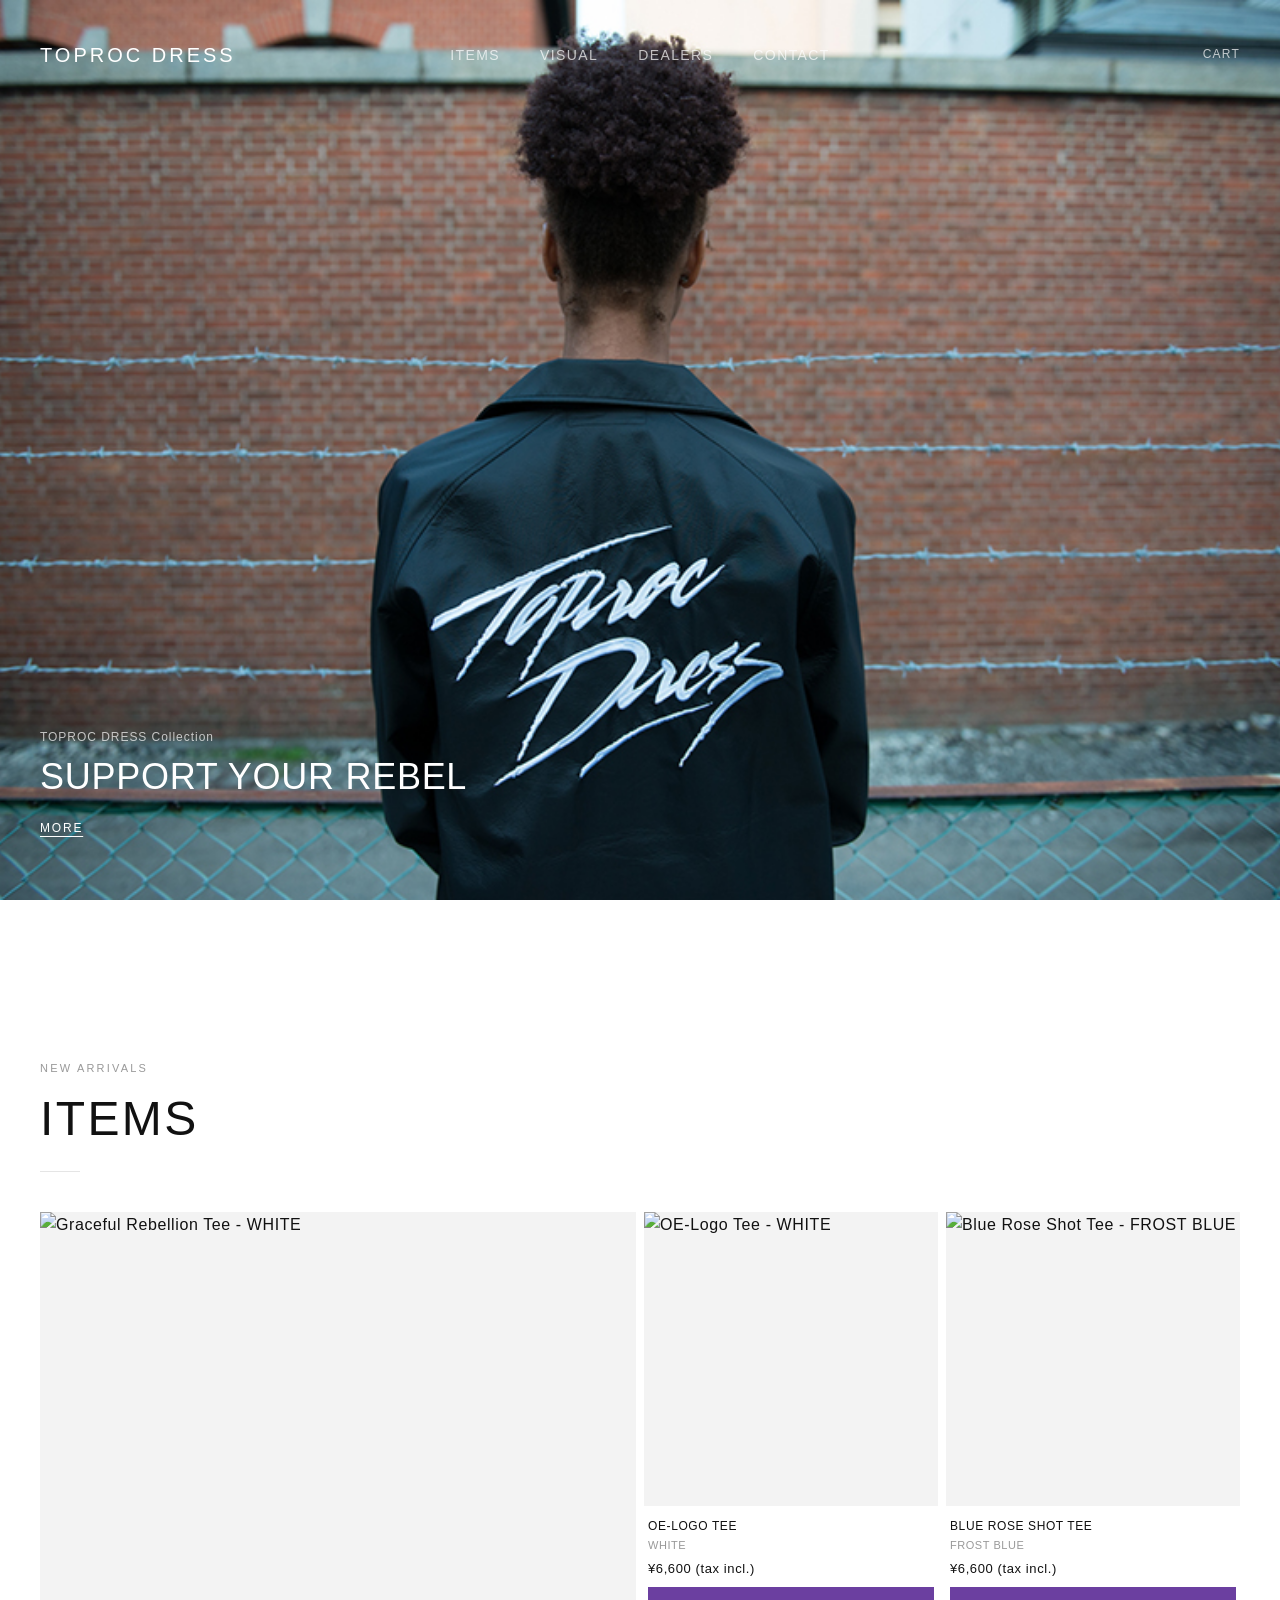
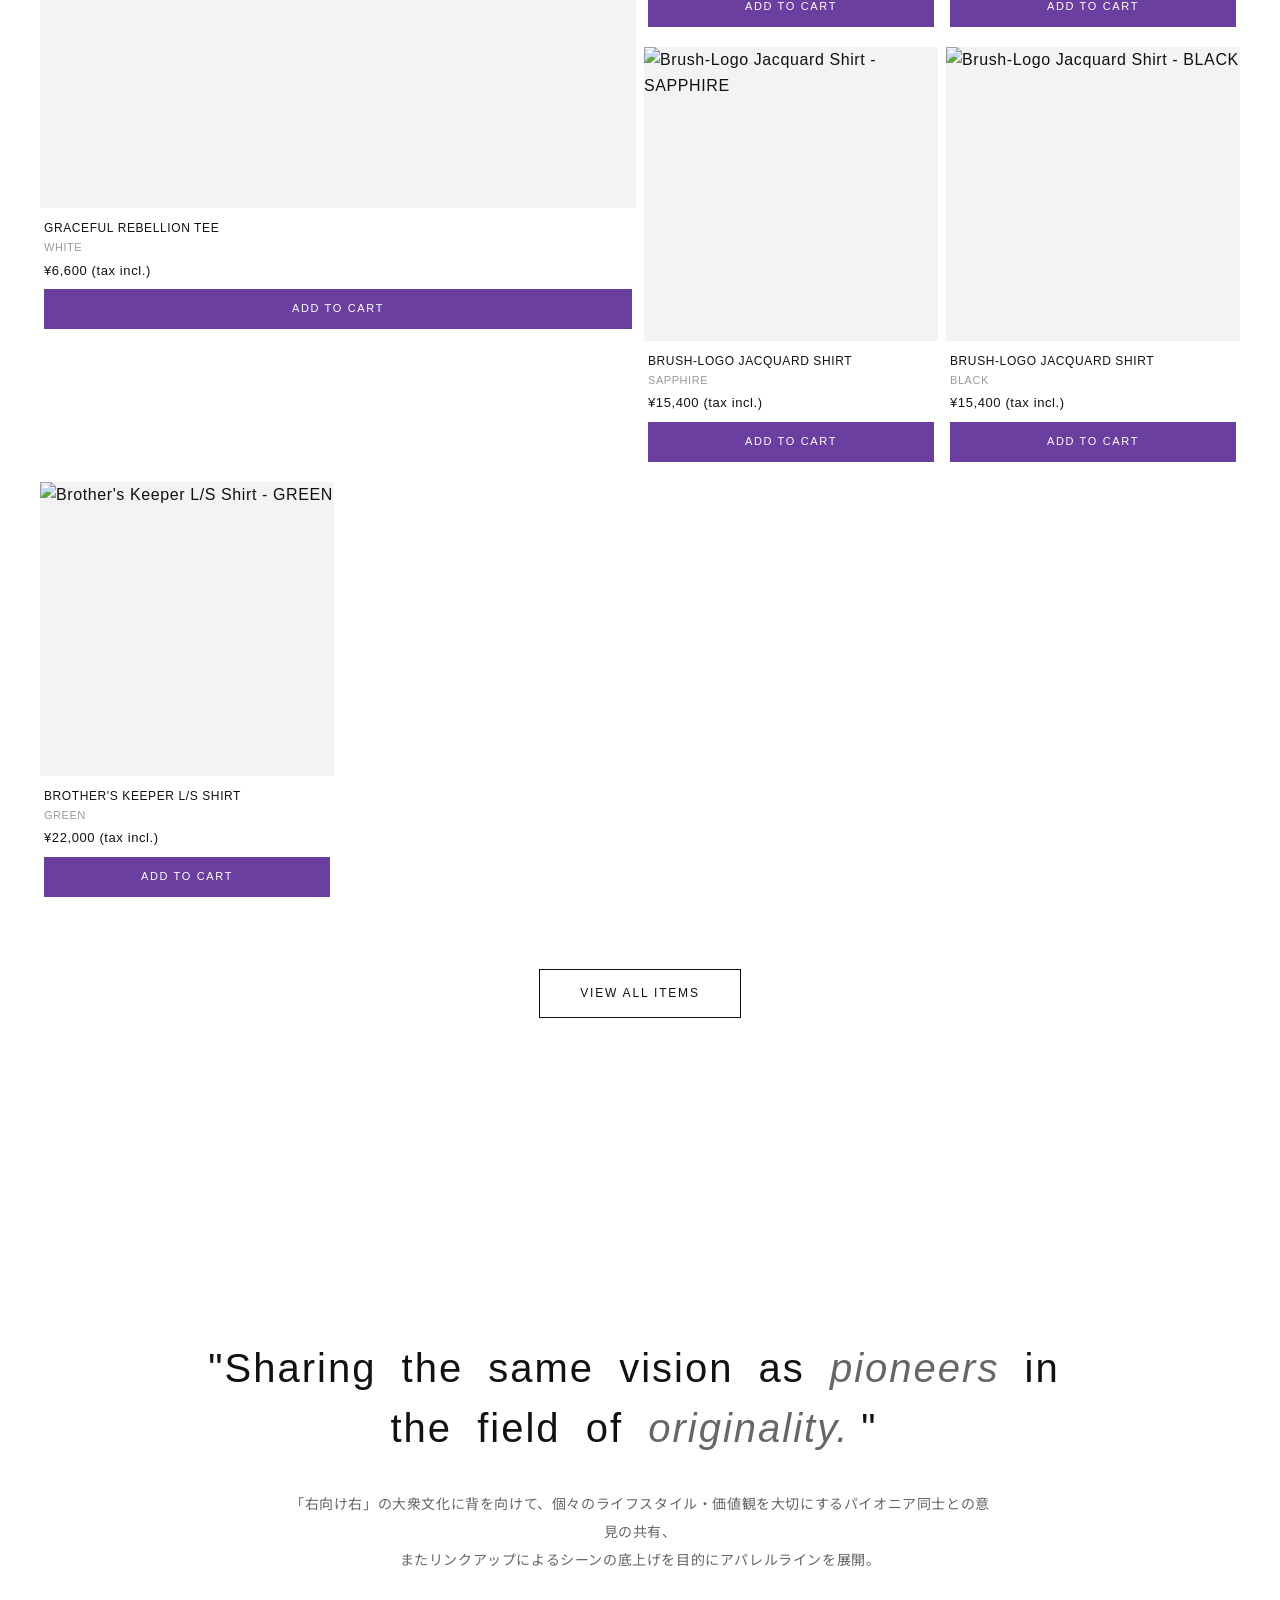
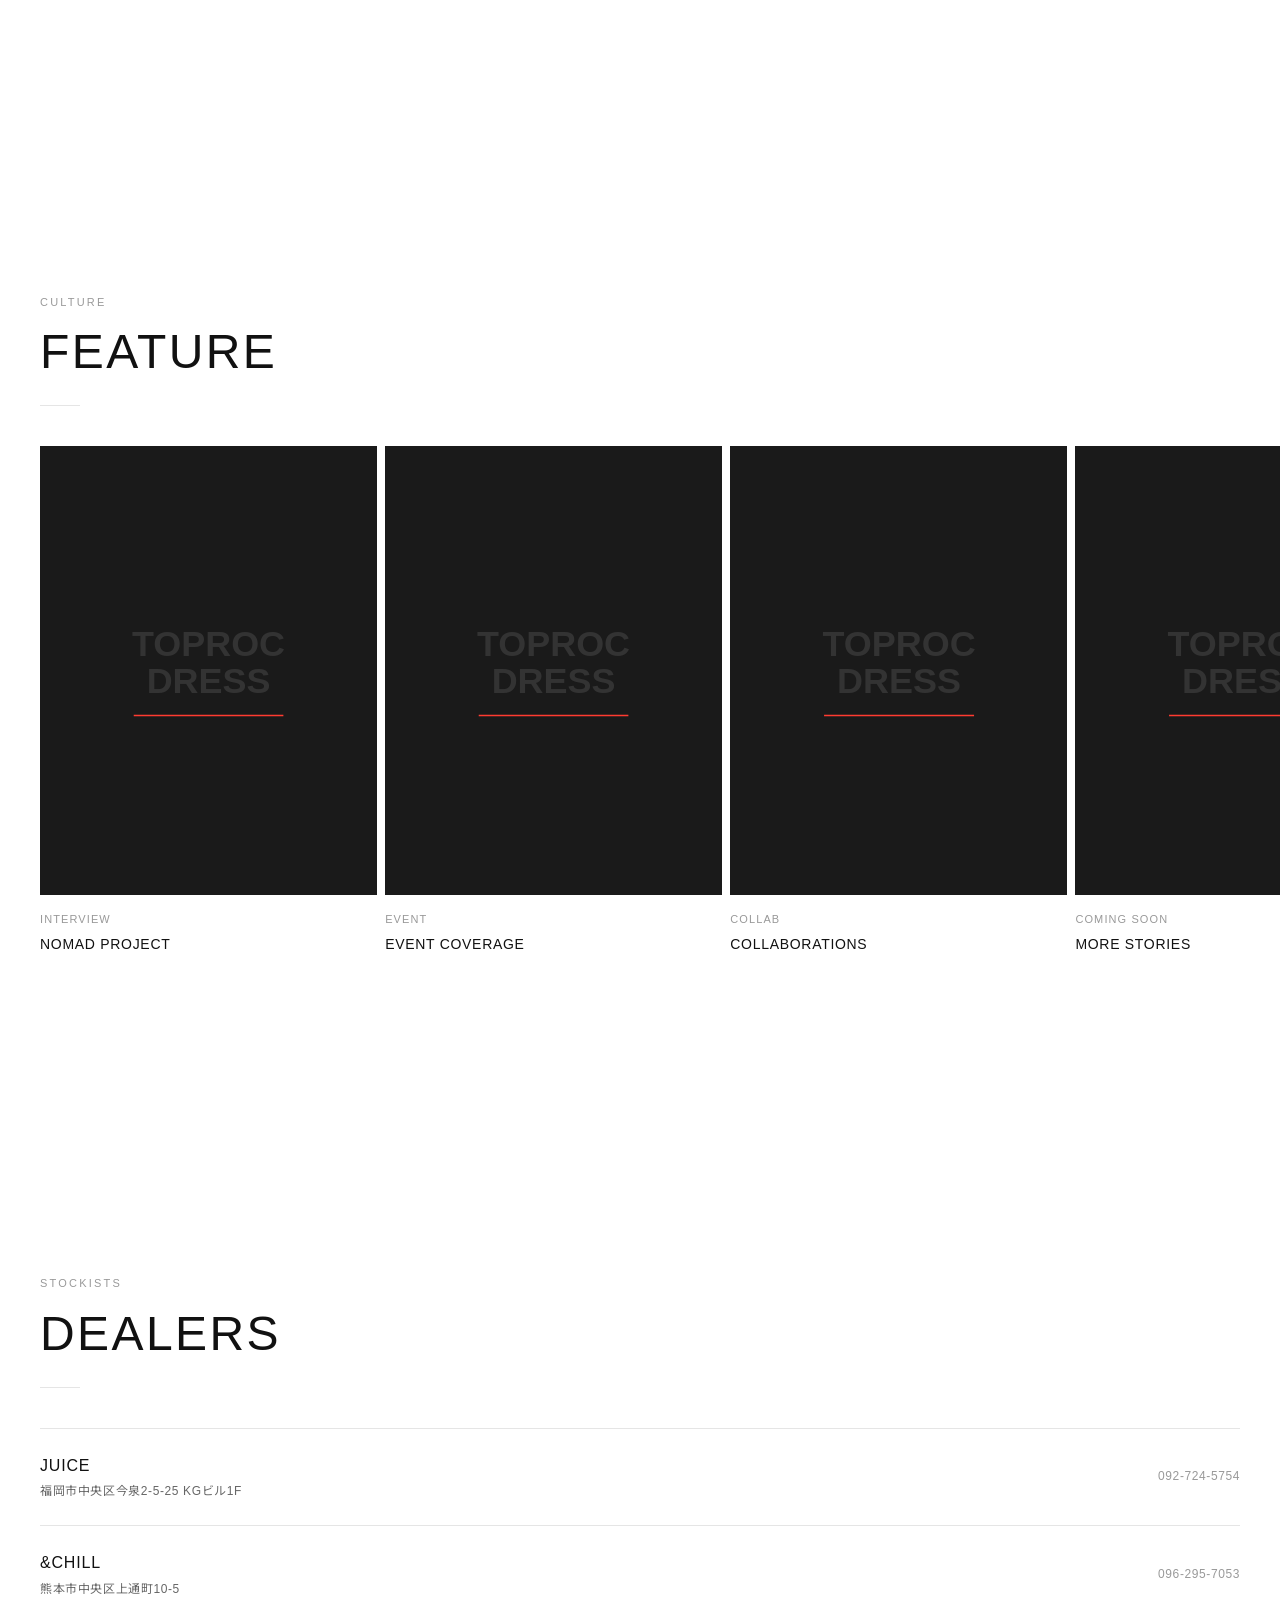
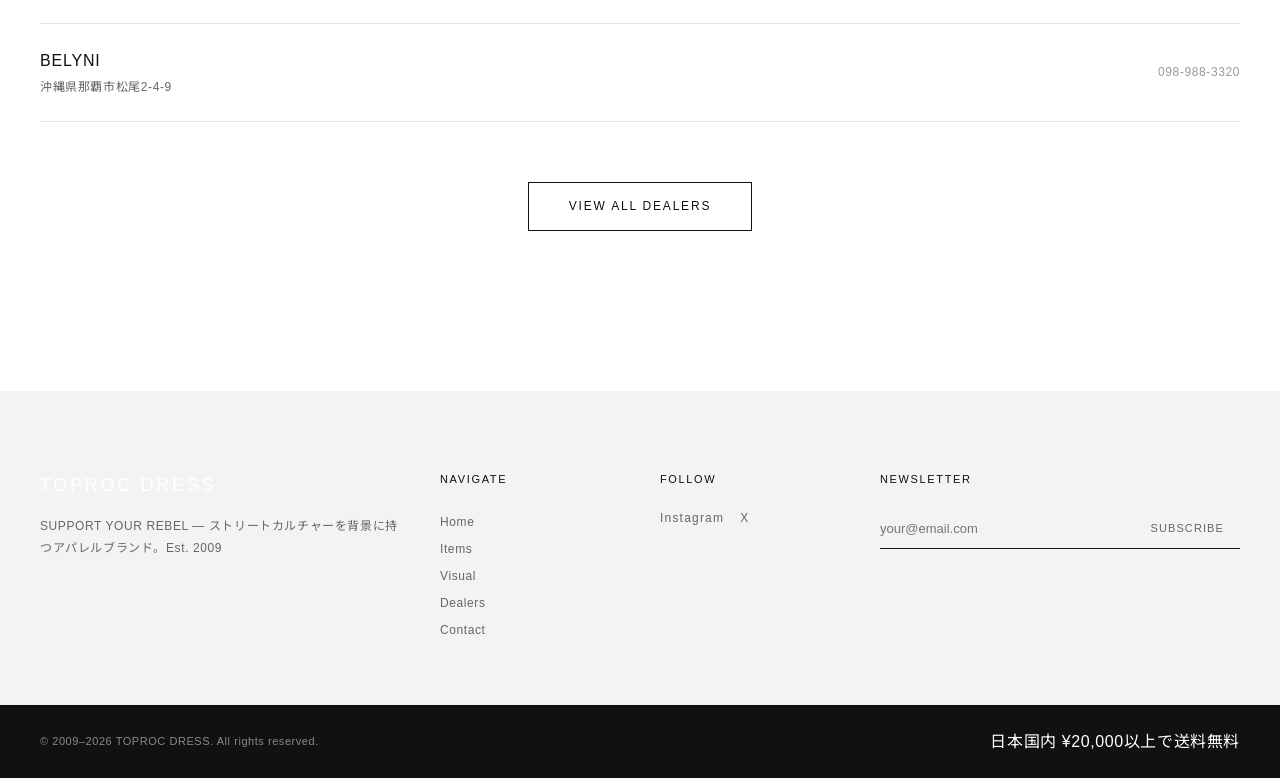
==== index.html @ 45c4c9a1 "デザイン調整: Helvetica系フォント統一＋紫アクセント - フォント: Oswald廃止、全体をHelvetica Neue系に統一 - カラー: アクセント色を黒→紫 (#6B3FA0) に" ====
<!DOCTYPE html>
<html lang="ja">
<head>
  <meta charset="UTF-8">
  <meta name="viewport" content="width=device-width, initial-scale=1.0">
  <title>TOPROC DRESS — SUPPORT YOUR REBEL</title>
  <meta name="description" content="TOPROC DRESS - ストリートアパレルブランド。SUPPORT YOUR REBEL。Est. 2009">

  <!-- OGP -->
  <meta property="og:title" content="TOPROC DRESS — SUPPORT YOUR REBEL">
  <meta property="og:description" content="Sharing the same vision as pioneers in the field of originality.">
  <meta property="og:type" content="website">
  <meta property="og:url" content="https://dadifference.github.io/toproc-dress/">
  <meta property="og:image" content="images/og-image.jpg">
  <meta name="twitter:card" content="summary_large_image">

  <!-- Fonts -->
  <link rel="preconnect" href="https://fonts.googleapis.com">
  <link rel="preconnect" href="https://fonts.gstatic.com" crossorigin>
  <link href="https://fonts.googleapis.com/css2?family=Noto+Sans+JP:wght@400;500&display=swap" rel="stylesheet">

  <!-- Swiper CSS -->
  <link rel="stylesheet" href="https://cdn.jsdelivr.net/npm/swiper@11/swiper-bundle.min.css">

  <!-- Styles -->
  <link rel="stylesheet" href="css/style.css">
  <link rel="stylesheet" href="css/animations.css">
</head>
<body class="home">

  <!-- Intro Overlay -->
  <div class="intro-overlay" id="intro-overlay">
    <div class="intro-logo-text">TOPROC DRESS</div>
  </div>

  <!-- Header -->
  <header class="site-header" id="site-header">
    <div class="header-inner">
      <a href="index.html" class="site-logo">TOPROC <span>DRESS</span></a>
      <nav class="desktop-nav" aria-label="Main navigation">
        <ul>
          <li><a href="products.html">Items</a></li>
          <li><a href="about.html">Visual</a></li>
          <li><a href="dealers.html">Dealers</a></li>
          <li><a href="contact.html">Contact</a></li>
        </ul>
      </nav>
      <div class="header-right">
        <a href="http://toprocdress.shop-pro.jp/" target="_blank" rel="noopener" class="header-icon">Cart</a>
        <button class="hamburger" aria-label="Toggle menu">
          <span></span>
          <span></span>
          <span></span>
        </button>
      </div>
    </div>
  </header>

  <!-- Mobile Nav -->
  <nav class="mobile-nav" id="mobile-nav" aria-label="Mobile navigation">
    <a href="index.html">Home</a>
    <a href="products.html">Items</a>
    <a href="about.html">Visual</a>
    <a href="dealers.html">Dealers</a>
    <a href="contact.html">Contact</a>
  </nav>

  <!-- Hero Section -->
  <section class="hero" id="hero">
    <div class="hero-bg" id="hero-bg">
      <img src="images/hero.jpg" alt="TOPROC DRESS" data-parallax="0.3">
    </div>
    <div class="hero-info">
      <p class="hero-info-label">TOPROC DRESS Collection</p>
      <h2 class="hero-info-title">SUPPORT YOUR REBEL</h2>
      <a href="products.html" class="hero-info-link">MORE</a>
    </div>
  </section>

  <!-- Items Section -->
  <section class="section">
    <div class="container">
      <p class="section-label reveal">New Arrivals</p>
      <h2 class="section-title reveal">Items</h2>
      <div class="section-line reveal"></div>
      <div id="featured-grid" class="product-grid"></div>
      <div class="mt-lg text-center">
        <a href="products.html" class="btn btn-outline reveal">View All Items</a>
      </div>
    </div>
  </section>

  <!-- Brand Statement -->
  <section class="brand-statement">
    <div class="container">
      <div class="brand-statement-text" id="brand-statement">
        "Sharing the same vision as <em>pioneers</em> in the field of <em>originality.</em>"
      </div>
      <p class="brand-statement-sub reveal">
        「右向け右」の大衆文化に背を向けて、個々のライフスタイル・価値観を大切にするパイオニア同士との意見の共有、<br>
        またリンクアップによるシーンの底上げを目的にアパレルラインを展開。
      </p>
    </div>
  </section>

  <!-- Feature Section (NOMAD PROJECT) -->
  <section class="feature-section">
    <div class="container">
      <p class="section-label reveal">Culture</p>
      <h2 class="section-title reveal">Feature</h2>
      <div class="section-line reveal"></div>
    </div>
    <div class="swiper feature-swiper">
      <div class="swiper-wrapper">
        <div class="swiper-slide feature-slide">
          <div class="feature-slide-image">
            <img src="images/placeholder.svg" alt="NOMAD PROJECT">
          </div>
          <div class="feature-slide-info">
            <p class="feature-slide-label">Interview</p>
            <h3 class="feature-slide-title">NOMAD PROJECT</h3>
          </div>
        </div>
        <div class="swiper-slide feature-slide">
          <div class="feature-slide-image">
            <img src="images/placeholder.svg" alt="Event Coverage">
          </div>
          <div class="feature-slide-info">
            <p class="feature-slide-label">Event</p>
            <h3 class="feature-slide-title">Event Coverage</h3>
          </div>
        </div>
        <div class="swiper-slide feature-slide">
          <div class="feature-slide-image">
            <img src="images/placeholder.svg" alt="Collaborations">
          </div>
          <div class="feature-slide-info">
            <p class="feature-slide-label">Collab</p>
            <h3 class="feature-slide-title">Collaborations</h3>
          </div>
        </div>
        <div class="swiper-slide feature-slide">
          <div class="feature-slide-image">
            <img src="images/placeholder.svg" alt="Coming Soon">
          </div>
          <div class="feature-slide-info">
            <p class="feature-slide-label">Coming Soon</p>
            <h3 class="feature-slide-title">More Stories</h3>
          </div>
        </div>
      </div>
    </div>
  </section>

  <!-- Dealers Preview -->
  <section class="section">
    <div class="container">
      <p class="section-label reveal">Stockists</p>
      <h2 class="section-title reveal">Dealers</h2>
      <div class="section-line reveal"></div>
      <div class="dealers-list">
        <div class="dealer-item reveal">
          <div class="dealer-info">
            <div class="dealer-name">JUICE</div>
            <div class="dealer-address">福岡市中央区今泉2-5-25 KGビル1F</div>
          </div>
          <div class="dealer-tel"><a href="tel:092-724-5754">092-724-5754</a></div>
        </div>
        <div class="dealer-item reveal">
          <div class="dealer-info">
            <div class="dealer-name">&amp;Chill</div>
            <div class="dealer-address">熊本市中央区上通町10-5</div>
          </div>
          <div class="dealer-tel"><a href="tel:096-295-7053">096-295-7053</a></div>
        </div>
        <div class="dealer-item reveal">
          <div class="dealer-info">
            <div class="dealer-name">belyni</div>
            <div class="dealer-address">沖縄県那覇市松尾2-4-9</div>
          </div>
          <div class="dealer-tel"><a href="tel:098-988-3320">098-988-3320</a></div>
        </div>
      </div>
      <div class="mt-lg text-center">
        <a href="dealers.html" class="btn btn-outline reveal">View All Dealers</a>
      </div>
    </div>
  </section>

  <!-- Footer -->
  <footer class="site-footer">
    <div class="container">
      <div class="footer-grid">
        <div class="footer-brand">
          <div class="site-logo">TOPROC <span>DRESS</span></div>
          <p>SUPPORT YOUR REBEL — ストリートカルチャーを背景に持つアパレルブランド。Est. 2009</p>
        </div>
        <div class="footer-nav">
          <h4>Navigate</h4>
          <a href="index.html">Home</a>
          <a href="products.html">Items</a>
          <a href="about.html">Visual</a>
          <a href="dealers.html">Dealers</a>
          <a href="contact.html">Contact</a>
        </div>
        <div class="footer-social">
          <h4>Follow</h4>
          <div class="footer-social-links">
            <a href="https://www.instagram.com/toprocdress/" target="_blank" rel="noopener">Instagram</a>
            <a href="https://twitter.com/TOPROCDRESS" target="_blank" rel="noopener">X</a>
          </div>
        </div>
        <div class="footer-newsletter">
          <h4>Newsletter</h4>
          <form class="newsletter-form" onsubmit="event.preventDefault();">
            <input type="email" placeholder="your@email.com" aria-label="Email address">
            <button type="submit">Subscribe</button>
          </form>
        </div>
      </div>
    </div>
    <div class="sub-footer">
      <div class="container">
        <div class="sub-footer-inner">
          <p>&copy; 2009&ndash;2026 TOPROC DRESS. All rights reserved.</p>
          <div class="sub-footer-links">
            <span>日本国内 ¥20,000以上で送料無料</span>
          </div>
        </div>
      </div>
    </div>
  </footer>

  <!-- Scripts -->
  <script src="https://cdn.jsdelivr.net/npm/swiper@11/swiper-bundle.min.js"></script>
  <script src="js/main.js"></script>
  <script src="js/products.js"></script>
</body>
</html>
---- css/style.css ----
/* =============================================
   TOPROC DRESS — WTAPS-Style Redesign
   Minimalist White Aesthetic
   ============================================= */

/* --- CSS Custom Properties --- */
:root {
  --color-bg: #ffffff;
  --color-bg-elevated: #f3f3f3;
  --color-text: #111111;
  --color-text-secondary: #666666;
  --color-text-muted: #999999;
  --color-accent: #6B3FA0;
  --color-border: #e5e5e5;
  --color-border-hover: #cccccc;
  --color-overlay: rgba(0, 0, 0, 0.6);
  --color-footer-bg: #f3f3f3;
  --color-subfooter-bg: #111111;
  --color-subfooter-text: #ffffff;

  --font-display: 'Helvetica Neue', Helvetica, Arial, 'Noto Sans JP', sans-serif;
  --font-body: 'Helvetica Neue', Helvetica, Arial, 'Noto Sans JP', sans-serif;

  --header-height: 110px;
  --header-height-mobile: 70px;
  --container-max: 1400px;
  --container-padding: 40px;
  --container-padding-mobile: 20px;

  --gap: 8px;
  --gap-mobile: 4px;
  --section-padding: 160px;
  --section-padding-mobile: 80px;

  --transition-fast: 0.2s ease;
  --transition-medium: 0.3s ease-in-out;
  --transition-slow: 0.6s cubic-bezier(0.12, 0.9, 0.1, 1);
}

/* --- Reset --- */
*, *::before, *::after {
  margin: 0;
  padding: 0;
  box-sizing: border-box;
}

html {
  font-size: 62.5%;
  scroll-behavior: smooth;
  -webkit-font-smoothing: antialiased;
  -moz-osx-font-smoothing: grayscale;
}

body {
  font-family: var(--font-body);
  font-size: 1.5rem;
  line-height: 1.6;
  color: var(--color-text);
  background: var(--color-bg);
  letter-spacing: 0.06rem;
  overflow-x: hidden;
}

a {
  color: inherit;
  text-decoration: none;
}

img {
  display: block;
  max-width: 100%;
  height: auto;
}

ul, ol {
  list-style: none;
}

button {
  font-family: inherit;
  cursor: pointer;
  border: none;
  background: none;
  color: inherit;
}

input, textarea {
  font-family: inherit;
  font-size: inherit;
  color: inherit;
}

/* --- Container --- */
.container {
  max-width: var(--container-max);
  margin: 0 auto;
  padding-left: var(--container-padding);
  padding-right: var(--container-padding);
}

/* --- Intro Overlay --- */
.intro-overlay {
  position: fixed;
  top: 0;
  left: 0;
  width: 100%;
  height: 100%;
  background: var(--color-bg);
  display: flex;
  align-items: center;
  justify-content: center;
  z-index: 9999;
  transition: opacity 0.8s ease, visibility 0.8s ease;
}

.intro-overlay.hidden {
  opacity: 0;
  visibility: hidden;
  pointer-events: none;
}

.intro-logo-text {
  font-family: var(--font-display);
  font-size: clamp(3.2rem, 6vw, 7.2rem);
  font-weight: 500;
  letter-spacing: 0.15em;
  text-transform: uppercase;
  color: var(--color-text);
}

/* --- Header --- */
.site-header {
  position: fixed;
  top: 0;
  left: 0;
  width: 100%;
  height: var(--header-height);
  background: var(--color-bg);
  border-bottom: 1px solid var(--color-border);
  z-index: 1000;
  transition: transform var(--transition-medium), background 0.3s ease, border-color 0.3s ease;
}

/* Home page: transparent header over hero */
.home .site-header {
  background: transparent;
  border-bottom: 1px solid transparent;
}

.home .site-logo,
.home .site-logo span {
  color: #fff;
}

.home .desktop-nav a {
  color: rgba(255, 255, 255, 0.7);
}

.home .desktop-nav a:hover,
.home .desktop-nav a.active {
  color: #fff;
}

.home .header-icon {
  color: rgba(255, 255, 255, 0.7);
}

.home .header-icon:hover {
  color: #fff;
}

.home .hamburger span {
  background: #fff;
}

/* Scrolled state: revert to solid header */
.home .site-header.header-scrolled {
  background: rgba(255, 255, 255, 0.98);
  border-bottom: 1px solid var(--color-border);
}

.home .site-header.header-scrolled .site-logo,
.home .site-header.header-scrolled .site-logo span {
  color: var(--color-text);
}

.home .site-header.header-scrolled .desktop-nav a {
  color: var(--color-text-secondary);
}

.home .site-header.header-scrolled .desktop-nav a:hover,
.home .site-header.header-scrolled .desktop-nav a.active {
  color: var(--color-text);
}

.home .site-header.header-scrolled .header-icon {
  color: var(--color-text-secondary);
}

.home .site-header.header-scrolled .header-icon:hover {
  color: var(--color-text);
}

.home .site-header.header-scrolled .hamburger span {
  background: var(--color-text);
}

.site-header.header-hidden {
  transform: translateY(-100%);
}

.header-inner {
  display: flex;
  align-items: center;
  justify-content: space-between;
  height: 100%;
  max-width: var(--container-max);
  margin: 0 auto;
  padding: 0 var(--container-padding);
  position: relative;
}

.site-logo {
  font-family: var(--font-display);
  font-size: 2.0rem;
  font-weight: 500;
  letter-spacing: 0.15em;
  text-transform: uppercase;
  white-space: nowrap;
  z-index: 1;
}

.site-logo span {
  font-weight: 500;
}

/* Desktop Nav */
.desktop-nav {
  position: absolute;
  left: 50%;
  transform: translateX(-50%);
}

.desktop-nav ul {
  display: flex;
  gap: 40px;
}

.desktop-nav a {
  font-family: var(--font-display);
  font-size: 1.4rem;
  font-weight: 500;
  letter-spacing: 0.1em;
  text-transform: uppercase;
  color: var(--color-text-secondary);
  transition: color var(--transition-fast);
}

.desktop-nav a:hover,
.desktop-nav a.active {
  color: var(--color-text);
}

/* Header Right Icons */
.header-right {
  display: flex;
  align-items: center;
  gap: 24px;
  z-index: 1;
}

.header-icon {
  font-family: var(--font-display);
  font-size: 1.2rem;
  font-weight: 500;
  letter-spacing: 0.1em;
  text-transform: uppercase;
  color: var(--color-text-secondary);
  transition: color var(--transition-fast);
}

.header-icon:hover {
  color: var(--color-text);
}

/* Hamburger */
.hamburger {
  display: none;
  flex-direction: column;
  justify-content: center;
  gap: 6px;
  width: 28px;
  height: 28px;
  z-index: 1001;
}

.hamburger span {
  display: block;
  width: 100%;
  height: 1px;
  background: var(--color-text);
  transition: transform var(--transition-medium), opacity var(--transition-medium);
}

.hamburger.active span:nth-child(1) {
  transform: rotate(45deg) translate(5px, 5px);
}

.hamburger.active span:nth-child(2) {
  opacity: 0;
}

.hamburger.active span:nth-child(3) {
  transform: rotate(-45deg) translate(5px, -5px);
}

/* Mobile Nav */
.mobile-nav {
  position: fixed;
  top: 0;
  left: 0;
  width: 100%;
  height: 100%;
  background: var(--color-bg);
  z-index: 999;
  display: flex;
  flex-direction: column;
  align-items: center;
  justify-content: center;
  gap: 32px;
  opacity: 0;
  visibility: hidden;
  transition: opacity var(--transition-medium), visibility var(--transition-medium);
}

.mobile-nav.active {
  opacity: 1;
  visibility: visible;
}

.mobile-nav a {
  font-family: var(--font-display);
  font-size: 3.2rem;
  font-weight: 500;
  letter-spacing: 0.1em;
  text-transform: uppercase;
  color: var(--color-text);
  transition: opacity var(--transition-fast);
}

.mobile-nav a:hover {
  opacity: 0.5;
}

/* --- Hero Section --- */
.hero {
  position: relative;
  height: 100dvh;
  min-height: 600px;
  margin-top: 0;
  overflow: hidden;
}

.hero-bg {
  position: absolute;
  top: 0;
  left: 0;
  width: 100%;
  height: 100%;
  background: #1a1a1a;
  overflow: hidden;
}

.hero-bg img {
  width: 100%;
  height: 100%;
  object-fit: cover;
  object-position: center center;
}

.hero-info {
  position: absolute;
  bottom: 60px;
  left: var(--container-padding);
  z-index: 2;
  color: #fff;
  opacity: 0;
}

.hero-info-label {
  font-family: var(--font-body);
  font-size: 1.2rem;
  letter-spacing: 0.08em;
  color: rgba(255, 255, 255, 0.7);
  margin-bottom: 8px;
}

.hero-info-title {
  font-family: var(--font-body);
  font-size: clamp(2.4rem, 3vw, 3.6rem);
  font-weight: 400;
  letter-spacing: 0.02em;
  line-height: 1.2;
  margin-bottom: 16px;
}

.hero-info-link {
  font-family: var(--font-display);
  font-size: 1.2rem;
  font-weight: 500;
  letter-spacing: 0.15em;
  text-transform: uppercase;
  color: #fff;
  text-decoration: underline;
  text-underline-offset: 4px;
}

/* --- Buttons --- */
.btn {
  display: inline-block;
  font-family: var(--font-display);
  font-size: 1.2rem;
  font-weight: 500;
  letter-spacing: 0.15em;
  text-transform: uppercase;
  padding: 14px 40px;
  transition: background var(--transition-fast), color var(--transition-fast);
}

.btn-primary {
  background: var(--color-accent);
  color: var(--color-bg);
  border: 1px solid var(--color-accent);
}

.btn-primary:hover {
  background: transparent;
  color: var(--color-text);
}

.btn-outline {
  background: transparent;
  color: var(--color-text);
  border: 1px solid var(--color-text);
}

.btn-outline:hover {
  background: var(--color-text);
  color: var(--color-bg);
}

/* --- Sections --- */
.section {
  padding: var(--section-padding) 0;
}

.section-label {
  font-family: var(--font-display);
  font-size: 1.1rem;
  font-weight: 500;
  letter-spacing: 0.2em;
  text-transform: uppercase;
  color: var(--color-text-muted);
  margin-bottom: 12px;
}

.section-title {
  font-family: var(--font-display);
  font-size: clamp(2.8rem, 4vw, 4.8rem);
  font-weight: 500;
  letter-spacing: 0.05em;
  text-transform: uppercase;
  line-height: 1.2;
  margin-bottom: 24px;
}

.section-line {
  width: 40px;
  height: 1px;
  background: var(--color-border);
  margin-bottom: 40px;
}

.section-desc {
  font-size: 1.4rem;
  color: var(--color-text-secondary);
  max-width: 600px;
  line-height: 1.8;
}

/* --- Product Grid --- */
.product-grid {
  display: grid;
  grid-template-columns: repeat(2, 1fr);
  gap: var(--gap-mobile);
}

.product-card {
  position: relative;
  overflow: hidden;
}

.product-card-image-link {
  display: block;
  position: relative;
  overflow: hidden;
  aspect-ratio: 1 / 1;
  background: var(--color-bg-elevated);
}

.product-card-image-link img {
  width: 100%;
  height: 100%;
  object-fit: cover;
  transition: transform 0.6s ease;
}

.product-card:hover .product-card-image-link img {
  transform: scale(1.1);
}

.product-card-soldout {
  position: absolute;
  top: 0;
  left: 0;
  width: 100%;
  height: 100%;
  background: rgba(255, 255, 255, 0.75);
  display: flex;
  align-items: center;
  justify-content: center;
  z-index: 2;
}

.product-card-soldout span {
  font-family: var(--font-display);
  font-size: 1.2rem;
  font-weight: 500;
  letter-spacing: 0.2em;
  text-transform: uppercase;
  color: var(--color-text);
}

.product-card-info {
  padding: 12px 4px;
}

.product-card-name {
  font-family: var(--font-display);
  font-size: 1.2rem;
  font-weight: 500;
  letter-spacing: 0.05em;
  text-transform: uppercase;
  line-height: 1.4;
}

.product-card-color {
  font-size: 1.1rem;
  color: var(--color-text-muted);
  letter-spacing: 0.05em;
  margin-top: 2px;
}

.product-card-price {
  font-family: var(--font-display);
  font-size: 1.3rem;
  font-weight: 500;
  margin-top: 4px;
}

.product-card-price.no-price {
  color: var(--color-text-muted);
  font-size: 1.1rem;
}

/* Cart Button */
.btn-cart {
  display: block;
  width: 100%;
  margin-top: 8px;
  padding: 10px 0;
  font-family: var(--font-display);
  font-size: 1.1rem;
  font-weight: 500;
  letter-spacing: 0.15em;
  text-transform: uppercase;
  text-align: center;
  text-decoration: none;
  color: var(--color-bg);
  background: var(--color-accent);
  border: 1px solid var(--color-accent);
  cursor: pointer;
  transition: background var(--transition-fast), color var(--transition-fast);
}

.btn-cart:hover {
  background: transparent;
  color: var(--color-text);
}

.btn-cart-disabled {
  background: transparent;
  color: var(--color-text-muted);
  border-color: var(--color-border);
  cursor: not-allowed;
  pointer-events: none;
}

/* --- Filter Bar --- */
.filter-bar {
  display: flex;
  flex-wrap: wrap;
  gap: 8px;
  margin-bottom: 16px;
}

.filter-btn {
  font-family: var(--font-display);
  font-size: 1.1rem;
  font-weight: 500;
  letter-spacing: 0.1em;
  text-transform: uppercase;
  padding: 8px 20px;
  border: 1px solid var(--color-border);
  background: transparent;
  color: var(--color-text-secondary);
  transition: all var(--transition-fast);
}

.filter-btn:hover {
  border-color: var(--color-text);
  color: var(--color-text);
}

.filter-btn.active {
  background: var(--color-text);
  color: var(--color-bg);
  border-color: var(--color-text);
}

.availability-filter {
  display: flex;
  gap: 8px;
  margin-bottom: 24px;
}

.availability-btn {
  font-family: var(--font-display);
  font-size: 1.1rem;
  font-weight: 500;
  letter-spacing: 0.1em;
  text-transform: uppercase;
  padding: 8px 20px;
  border: 1px solid var(--color-border);
  background: transparent;
  color: var(--color-text-secondary);
  transition: all var(--transition-fast);
}

.availability-btn:hover {
  border-color: var(--color-text);
  color: var(--color-text);
}

.availability-btn.active {
  background: var(--color-text);
  color: var(--color-bg);
  border-color: var(--color-text);
}

.product-count {
  font-family: var(--font-display);
  font-size: 1.1rem;
  letter-spacing: 0.1em;
  text-transform: uppercase;
  color: var(--color-text-muted);
  margin-bottom: 24px;
}

.empty-state {
  grid-column: 1 / -1;
  text-align: center;
  padding: 80px 0;
  font-family: var(--font-display);
  font-size: 1.4rem;
  color: var(--color-text-muted);
  letter-spacing: 0.1em;
  text-transform: uppercase;
}

/* --- Feature Carousel (Swiper) --- */
.feature-section {
  padding: var(--section-padding) 0;
  overflow: hidden;
}

.feature-swiper {
  overflow: visible;
  padding: 0 var(--container-padding);
}

.feature-slide {
  cursor: pointer;
}

.feature-slide-image {
  position: relative;
  overflow: hidden;
  aspect-ratio: 450 / 600;
  background: var(--color-bg-elevated);
}

.feature-slide-image img {
  width: 100%;
  height: 100%;
  object-fit: cover;
  transition: transform 0.6s ease;
}

.feature-slide:hover .feature-slide-image img {
  transform: scale(1.05);
}

.feature-slide-info {
  padding: 16px 0 0;
}

.feature-slide-label {
  font-size: 1.1rem;
  color: var(--color-text-muted);
  letter-spacing: 0.1em;
  text-transform: uppercase;
  margin-bottom: 4px;
}

.feature-slide-title {
  font-family: var(--font-display);
  font-size: 1.4rem;
  font-weight: 500;
  letter-spacing: 0.05em;
  text-transform: uppercase;
}

/* --- Brand Statement --- */
.brand-statement {
  padding: var(--section-padding) 0;
  text-align: center;
}

.brand-statement-text {
  font-family: var(--font-display);
  font-size: clamp(2.0rem, 3.5vw, 4.0rem);
  font-weight: 500;
  letter-spacing: 0.05em;
  line-height: 1.5;
  color: var(--color-text);
  max-width: 900px;
  margin: 0 auto;
}

.brand-statement-text em {
  font-style: italic;
  color: var(--color-text-secondary);
}

.brand-statement-sub {
  font-size: 1.4rem;
  color: var(--color-text-secondary);
  margin-top: 32px;
  line-height: 2;
  max-width: 700px;
  margin-left: auto;
  margin-right: auto;
}

/* --- Dealers Section --- */
.dealers-list {
  display: grid;
  gap: 0;
}

.dealer-item {
  display: flex;
  justify-content: space-between;
  align-items: center;
  padding: 24px 0;
  border-bottom: 1px solid var(--color-border);
}

.dealer-item:first-child {
  border-top: 1px solid var(--color-border);
}

.dealer-info {}

.dealer-name {
  font-family: var(--font-display);
  font-size: 1.6rem;
  font-weight: 500;
  letter-spacing: 0.05em;
  text-transform: uppercase;
}

.dealer-address {
  font-size: 1.2rem;
  color: var(--color-text-secondary);
  margin-top: 4px;
}

.dealer-tel {
  font-size: 1.2rem;
  color: var(--color-text-muted);
  white-space: nowrap;
}

.dealer-tel a {
  transition: color var(--transition-fast);
}

.dealer-tel a:hover {
  color: var(--color-text);
}

/* --- About / Visual Page --- */
.visual-hero {
  position: relative;
  height: 70vh;
  min-height: 400px;
  overflow: hidden;
  margin-top: var(--header-height);
}

.visual-hero-bg {
  width: 100%;
  height: 100%;
  background: var(--color-bg-elevated);
  display: flex;
  align-items: center;
  justify-content: center;
}

.visual-hero-bg img {
  width: 100%;
  height: 100%;
  object-fit: cover;
}

.visual-hero-title {
  position: absolute;
  bottom: 40px;
  left: var(--container-padding);
  font-family: var(--font-display);
  font-size: clamp(3.2rem, 6vw, 6.4rem);
  font-weight: 500;
  letter-spacing: 0.08em;
  text-transform: uppercase;
  color: var(--color-text);
}

.visual-content {
  max-width: 800px;
  margin: 0 auto;
  padding: var(--section-padding) var(--container-padding);
}

.visual-content h2 {
  font-family: var(--font-display);
  font-size: clamp(2.4rem, 3vw, 3.6rem);
  font-weight: 500;
  letter-spacing: 0.05em;
  text-transform: uppercase;
  margin-bottom: 32px;
}

.visual-content p {
  font-size: 1.4rem;
  line-height: 2;
  color: var(--color-text-secondary);
  margin-bottom: 24px;
}

.visual-content blockquote {
  font-family: var(--font-display);
  font-size: 1.8rem;
  font-weight: 500;
  letter-spacing: 0.05em;
  line-height: 1.6;
  color: var(--color-text);
  padding: 40px 0;
  border-top: 1px solid var(--color-border);
  border-bottom: 1px solid var(--color-border);
  margin: 48px 0;
}

.visual-gallery {
  display: grid;
  grid-template-columns: repeat(3, 1fr);
  gap: var(--gap);
  padding: 0 var(--container-padding);
  max-width: var(--container-max);
  margin: 0 auto var(--section-padding);
}

.visual-gallery-item {
  overflow: hidden;
  aspect-ratio: 1 / 1;
  background: var(--color-bg-elevated);
}

.visual-gallery-item img {
  width: 100%;
  height: 100%;
  object-fit: cover;
  transition: transform 0.6s ease;
}

.visual-gallery-item:hover img {
  transform: scale(1.05);
}

/* --- Contact Page --- */
.contact-section {
  margin-top: var(--header-height);
  padding: var(--section-padding) 0;
}

.contact-grid {
  display: grid;
  grid-template-columns: 1fr 1fr;
  gap: 80px;
  max-width: 1000px;
  margin: 0 auto;
}

.contact-info h3 {
  font-family: var(--font-display);
  font-size: 1.4rem;
  font-weight: 500;
  letter-spacing: 0.1em;
  text-transform: uppercase;
  margin-bottom: 16px;
}

.contact-info p {
  font-size: 1.3rem;
  color: var(--color-text-secondary);
  line-height: 1.8;
  margin-bottom: 24px;
}

.contact-info a {
  border-bottom: 1px solid var(--color-border);
  transition: border-color var(--transition-fast);
}

.contact-info a:hover {
  border-color: var(--color-text);
}

.contact-form .form-group {
  margin-bottom: 32px;
}

.contact-form label {
  display: block;
  font-family: var(--font-display);
  font-size: 1.1rem;
  font-weight: 500;
  letter-spacing: 0.1em;
  text-transform: uppercase;
  color: var(--color-text-muted);
  margin-bottom: 8px;
}

.contact-form input,
.contact-form textarea {
  width: 100%;
  padding: 12px 0;
  border: none;
  border-bottom: 1px solid var(--color-border);
  background: transparent;
  font-size: 1.4rem;
  outline: none;
  transition: border-color var(--transition-fast);
}

.contact-form input:focus,
.contact-form textarea:focus {
  border-color: var(--color-text);
}

.contact-form textarea {
  resize: vertical;
  min-height: 120px;
}

.contact-form .btn-submit {
  display: inline-block;
  font-family: var(--font-display);
  font-size: 1.2rem;
  font-weight: 500;
  letter-spacing: 0.15em;
  text-transform: uppercase;
  padding: 14px 48px;
  background: var(--color-accent);
  color: var(--color-bg);
  border: 1px solid var(--color-accent);
  cursor: pointer;
  transition: background var(--transition-fast), color var(--transition-fast);
}

.contact-form .btn-submit:hover {
  background: transparent;
  color: var(--color-text);
}

/* --- Page Header (for sub-pages) --- */
.page-header {
  margin-top: var(--header-height);
  padding: 80px 0 40px;
}

/* --- Footer --- */
.site-footer {
  background: var(--color-footer-bg);
  padding: 80px 0 0;
}

.footer-grid {
  display: grid;
  grid-template-columns: 2fr 1fr 1fr 2fr;
  gap: 40px;
  padding-bottom: 60px;
}

.footer-brand .site-logo {
  font-size: 1.8rem;
  margin-bottom: 16px;
  display: block;
}

.footer-brand p {
  font-size: 1.2rem;
  color: var(--color-text-secondary);
  line-height: 1.8;
}

.footer-nav h4,
.footer-social h4,
.footer-newsletter h4 {
  font-family: var(--font-display);
  font-size: 1.1rem;
  font-weight: 500;
  letter-spacing: 0.15em;
  text-transform: uppercase;
  margin-bottom: 20px;
  color: var(--color-text);
}

.footer-nav a {
  display: block;
  font-size: 1.2rem;
  color: var(--color-text-secondary);
  padding: 4px 0;
  transition: color var(--transition-fast);
}

.footer-nav a:hover {
  color: var(--color-text);
}

.footer-social-links {
  display: flex;
  gap: 16px;
}

.footer-social-links a {
  font-family: var(--font-display);
  font-size: 1.2rem;
  font-weight: 500;
  letter-spacing: 0.1em;
  color: var(--color-text-secondary);
  transition: color var(--transition-fast);
}

.footer-social-links a:hover {
  color: var(--color-text);
}

.newsletter-form {
  display: flex;
  border-bottom: 1px solid var(--color-text);
}

.newsletter-form input {
  flex: 1;
  border: none;
  background: transparent;
  padding: 12px 0;
  font-size: 1.3rem;
  outline: none;
}

.newsletter-form button {
  font-family: var(--font-display);
  font-size: 1.1rem;
  font-weight: 500;
  letter-spacing: 0.1em;
  text-transform: uppercase;
  padding: 12px 16px;
  color: var(--color-text-secondary);
  transition: color var(--transition-fast);
}

.newsletter-form button:hover {
  color: var(--color-text);
}

/* Sub-footer */
.sub-footer {
  background: var(--color-subfooter-bg);
  color: var(--color-subfooter-text);
  padding: 24px 0;
}

.sub-footer-inner {
  display: flex;
  justify-content: space-between;
  align-items: center;
}

.sub-footer p {
  font-size: 1.1rem;
  letter-spacing: 0.05em;
  color: rgba(255, 255, 255, 0.5);
}

.sub-footer-links {
  display: flex;
  gap: 24px;
}

.sub-footer-links a {
  font-size: 1.1rem;
  color: rgba(255, 255, 255, 0.5);
  transition: color var(--transition-fast);
}

.sub-footer-links a:hover {
  color: var(--color-subfooter-text);
}

/* --- Scroll Reveal --- */
.reveal {
  opacity: 0;
  transform: translateY(20px);
  transition: opacity 0.8s ease, transform 0.8s ease;
}

.reveal.visible {
  opacity: 1;
  transform: translateY(0);
}

/* --- Utility --- */
.mt-lg { margin-top: 60px; }
.text-center { text-align: center; }

/* =============================================
   RESPONSIVE
   ============================================= */

/* Tablet: 750px+ */
@media (min-width: 750px) {
  .product-grid {
    grid-template-columns: repeat(3, 1fr);
    gap: var(--gap);
  }

  .visual-gallery {
    gap: var(--gap);
  }
}

/* Desktop: 1024px+ */
@media (min-width: 1024px) {
  body {
    font-size: 1.6rem;
  }

  .hamburger {
    display: none;
  }

  .desktop-nav {
    display: block;
  }

  .product-grid {
    grid-template-columns: repeat(4, 1fr);
  }

  .product-grid.featured .product-card:first-child {
    grid-column: span 2;
    grid-row: span 2;
  }

  .footer-grid {
    grid-template-columns: 2fr 1fr 1fr 2fr;
  }
}

/* Mobile adjustments */
@media (max-width: 1023px) {
  .desktop-nav {
    display: none;
  }

  .hamburger {
    display: flex;
  }

  .header-right .header-icon {
    display: none;
  }

  .site-header {
    height: var(--header-height-mobile);
  }

  .hero {
    margin-top: 0;
  }

  .visual-hero {
    margin-top: var(--header-height-mobile);
  }

  .page-header {
    margin-top: var(--header-height-mobile);
    padding: 40px 0 24px;
  }

  .contact-section {
    margin-top: var(--header-height-mobile);
  }

  .container {
    padding-left: var(--container-padding-mobile);
    padding-right: var(--container-padding-mobile);
  }

  .section {
    padding: var(--section-padding-mobile) 0;
  }

  .brand-statement {
    padding: var(--section-padding-mobile) 0;
  }

  .feature-section {
    padding: var(--section-padding-mobile) 0;
  }

  .feature-swiper {
    padding: 0 var(--container-padding-mobile);
  }

  .site-footer {
    padding: 60px 0 0;
  }

  .footer-grid {
    grid-template-columns: 1fr;
    gap: 32px;
  }

  .contact-grid {
    grid-template-columns: 1fr;
    gap: 48px;
  }

  .sub-footer-inner {
    flex-direction: column;
    gap: 12px;
    text-align: center;
  }

  .dealer-item {
    flex-direction: column;
    align-items: flex-start;
    gap: 8px;
  }

  .visual-gallery {
    grid-template-columns: 1fr;
    gap: var(--gap-mobile);
  }

  .visual-hero-title {
    left: var(--container-padding-mobile);
    bottom: 24px;
  }
}

/* Large desktop: 1281px+ */
@media (min-width: 1281px) {
  .product-grid {
    grid-template-columns: repeat(5, 1fr);
  }
}
---- css/animations.css ----
/* =============================================
   TOPROC DRESS — Animations (WTAPS-Style)
   ============================================= */

/* --- Intro Logo Reveal --- */
@keyframes introReveal {
  0% {
    opacity: 0;
    transform: translateY(30px);
  }
  50% {
    opacity: 1;
    transform: translateY(0);
  }
  100% {
    opacity: 1;
    transform: translateY(0);
  }
}

/* --- Hero Text Rise --- */
@keyframes heroRise {
  from {
    opacity: 0;
    transform: translateY(40px);
  }
  to {
    opacity: 1;
    transform: translateY(0);
  }
}

.hero.animated .hero-info {
  animation: heroRise 0.8s cubic-bezier(0.12, 0.9, 0.1, 1) 0.5s forwards;
}

/* --- Hero Image Fade-in --- */
@keyframes heroFadeIn {
  from { opacity: 0; }
  to { opacity: 1; }
}

.hero-bg {
  opacity: 0;
}

.hero-bg.clip-animate {
  animation: heroFadeIn 1.2s ease forwards;
}

/* --- Scroll Reveal Stagger --- */
.reveal.delay-1 { transition-delay: 0.1s; }
.reveal.delay-2 { transition-delay: 0.2s; }
.reveal.delay-3 { transition-delay: 0.3s; }
.reveal.delay-4 { transition-delay: 0.4s; }

/* --- Brand Statement Word Animation --- */
.brand-statement-text .word {
  display: inline-block;
  opacity: 0;
  transform: translateY(15px);
  transition: opacity 0.6s ease, transform 0.6s ease;
  margin-right: 0.3em;
}

.brand-statement-text.animated .word {
  opacity: 1;
  transform: translateY(0);
}

/* --- Feature Slide Hover --- */
.feature-slide {
  transition: transform 0.3s ease;
}

/* --- Parallax Helpers --- */
[data-parallax] {
  will-change: transform;
}

/* --- Smooth page transition --- */
.page-transition {
  opacity: 0;
  animation: pageIn 0.5s ease forwards;
}

@keyframes pageIn {
  from { opacity: 0; }
  to { opacity: 1; }
}
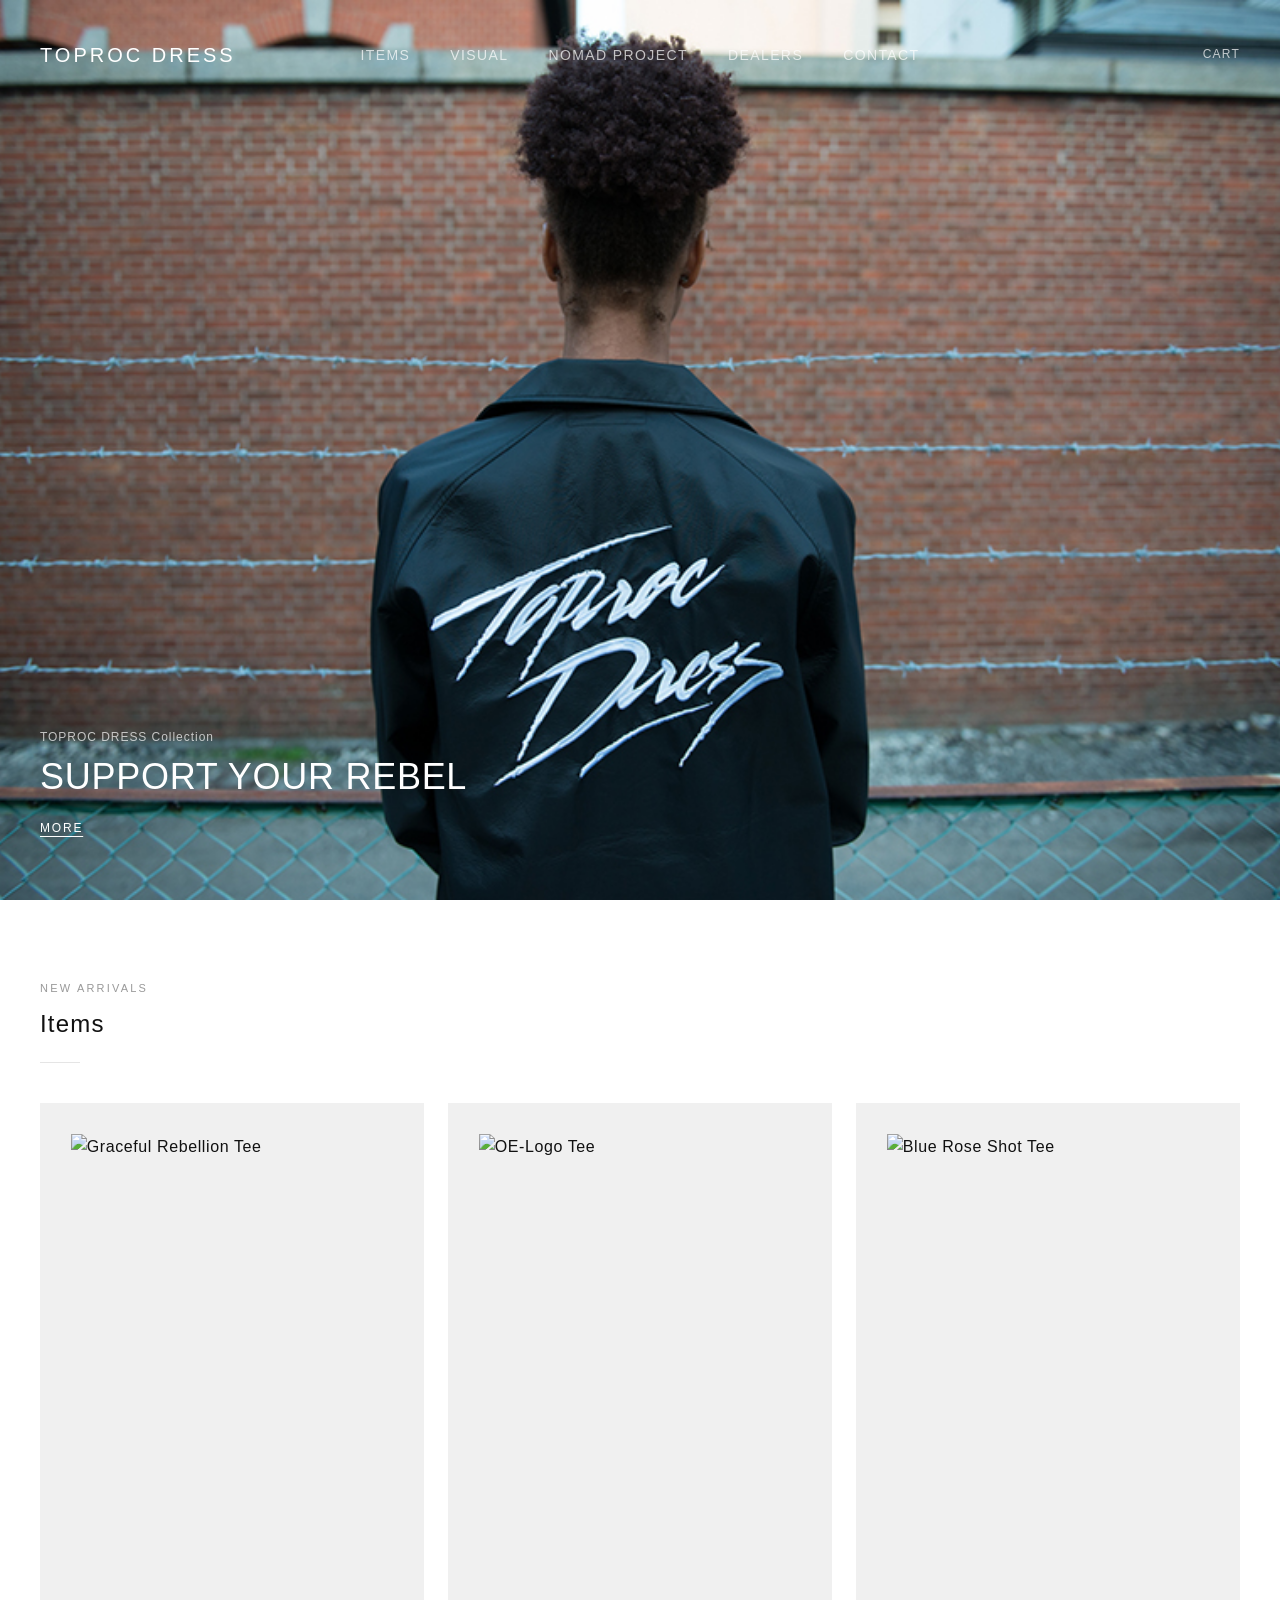
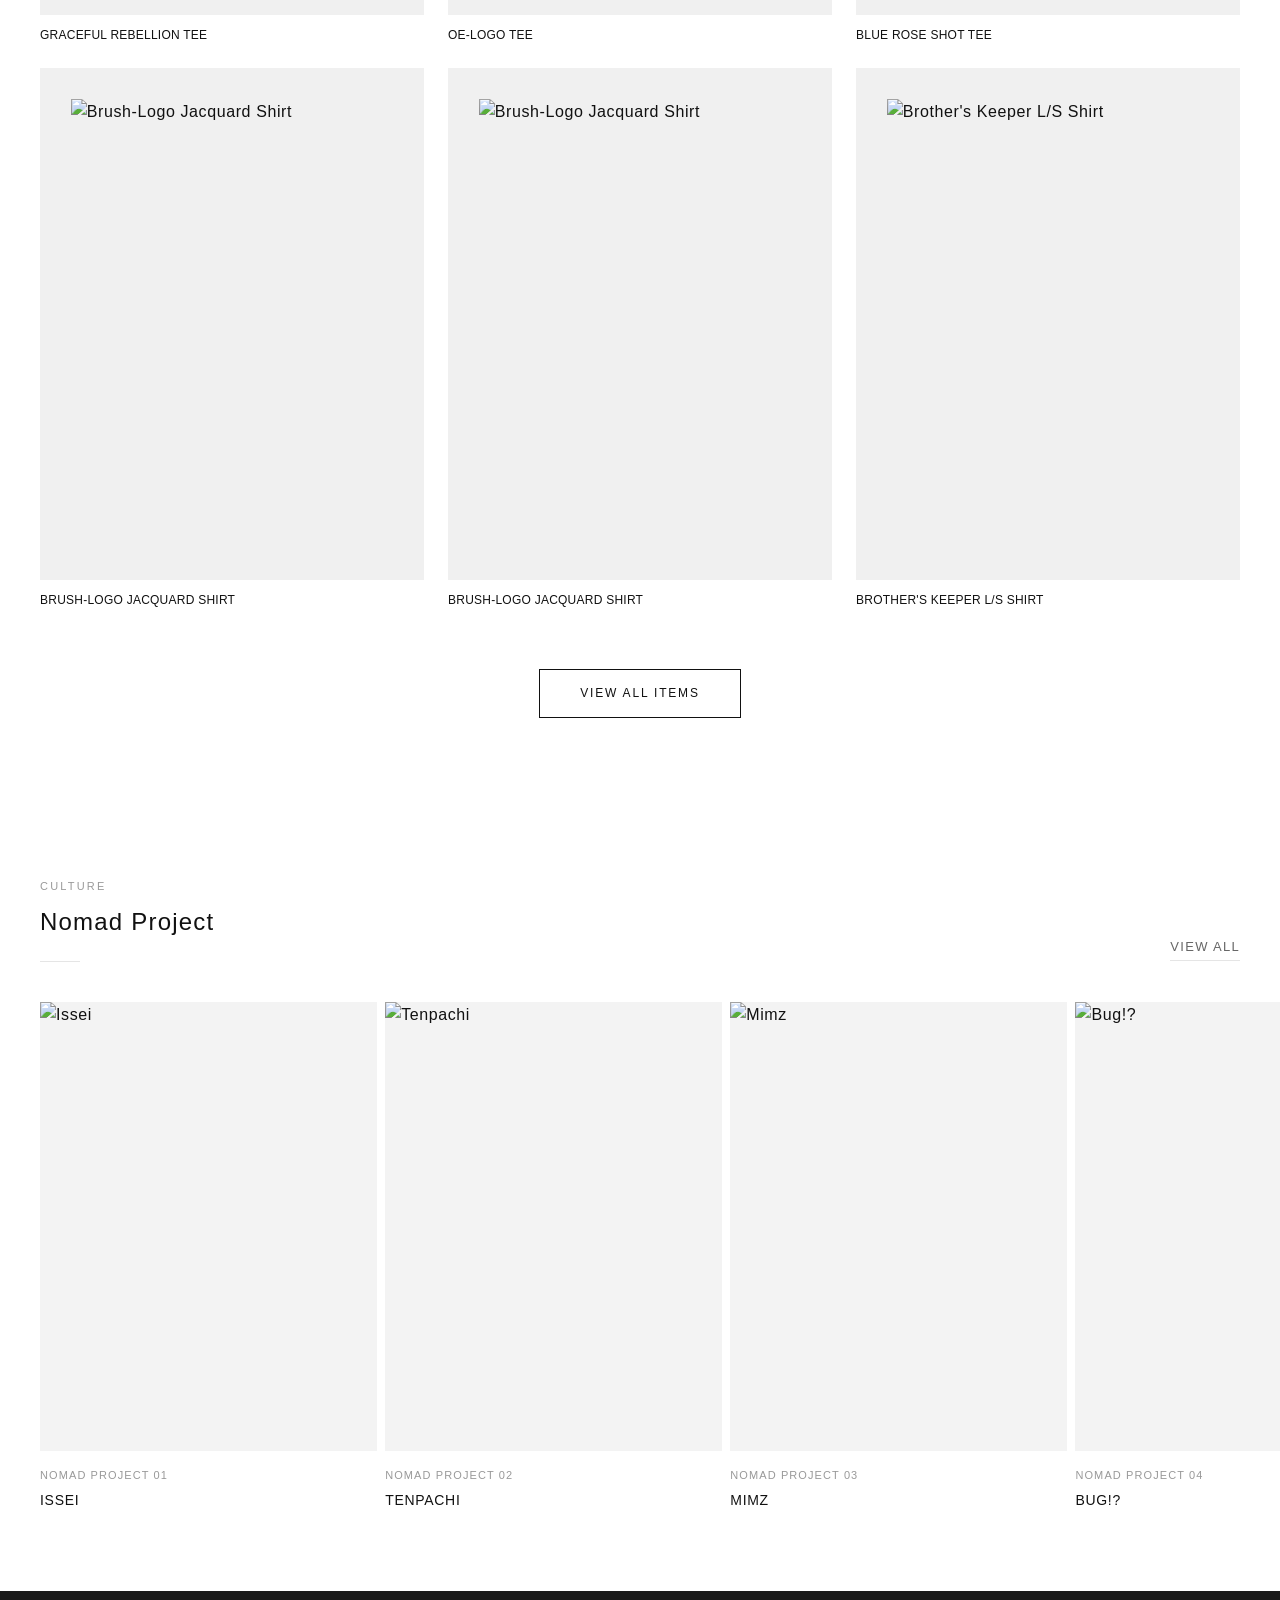
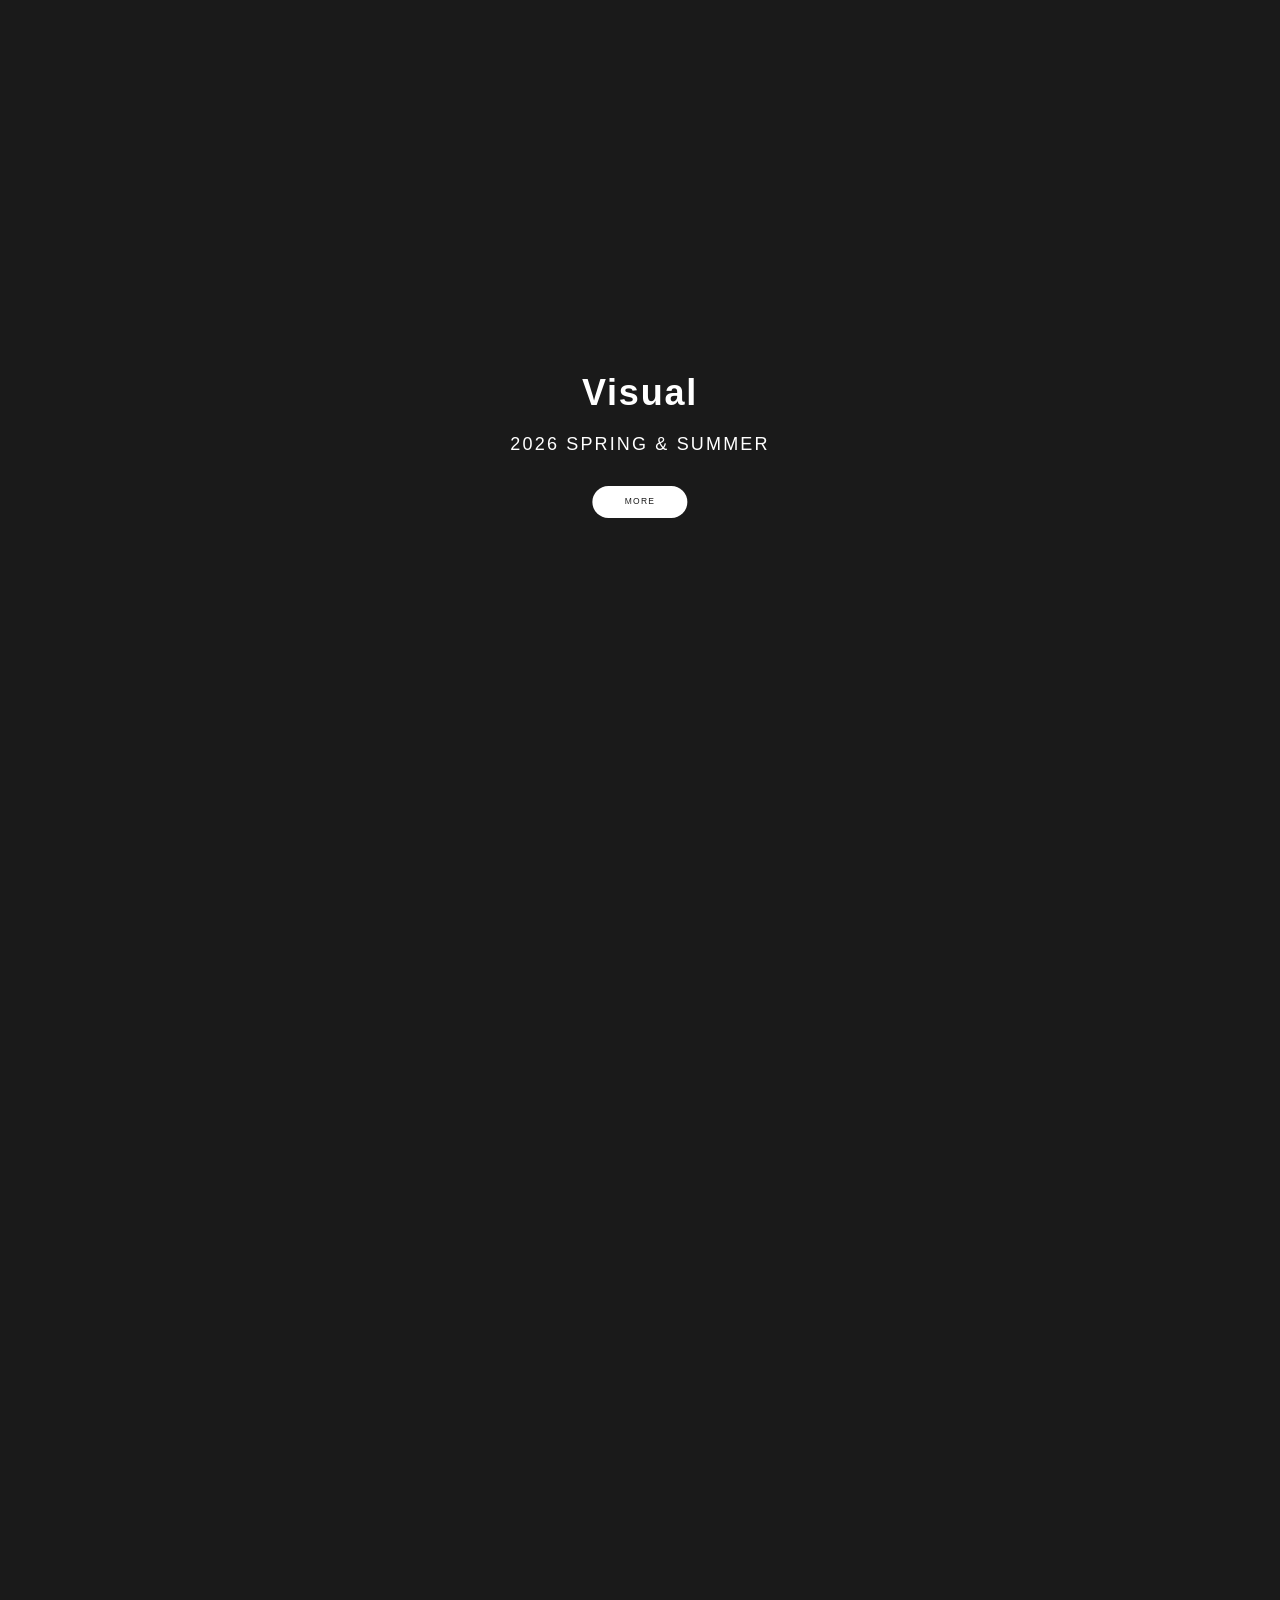
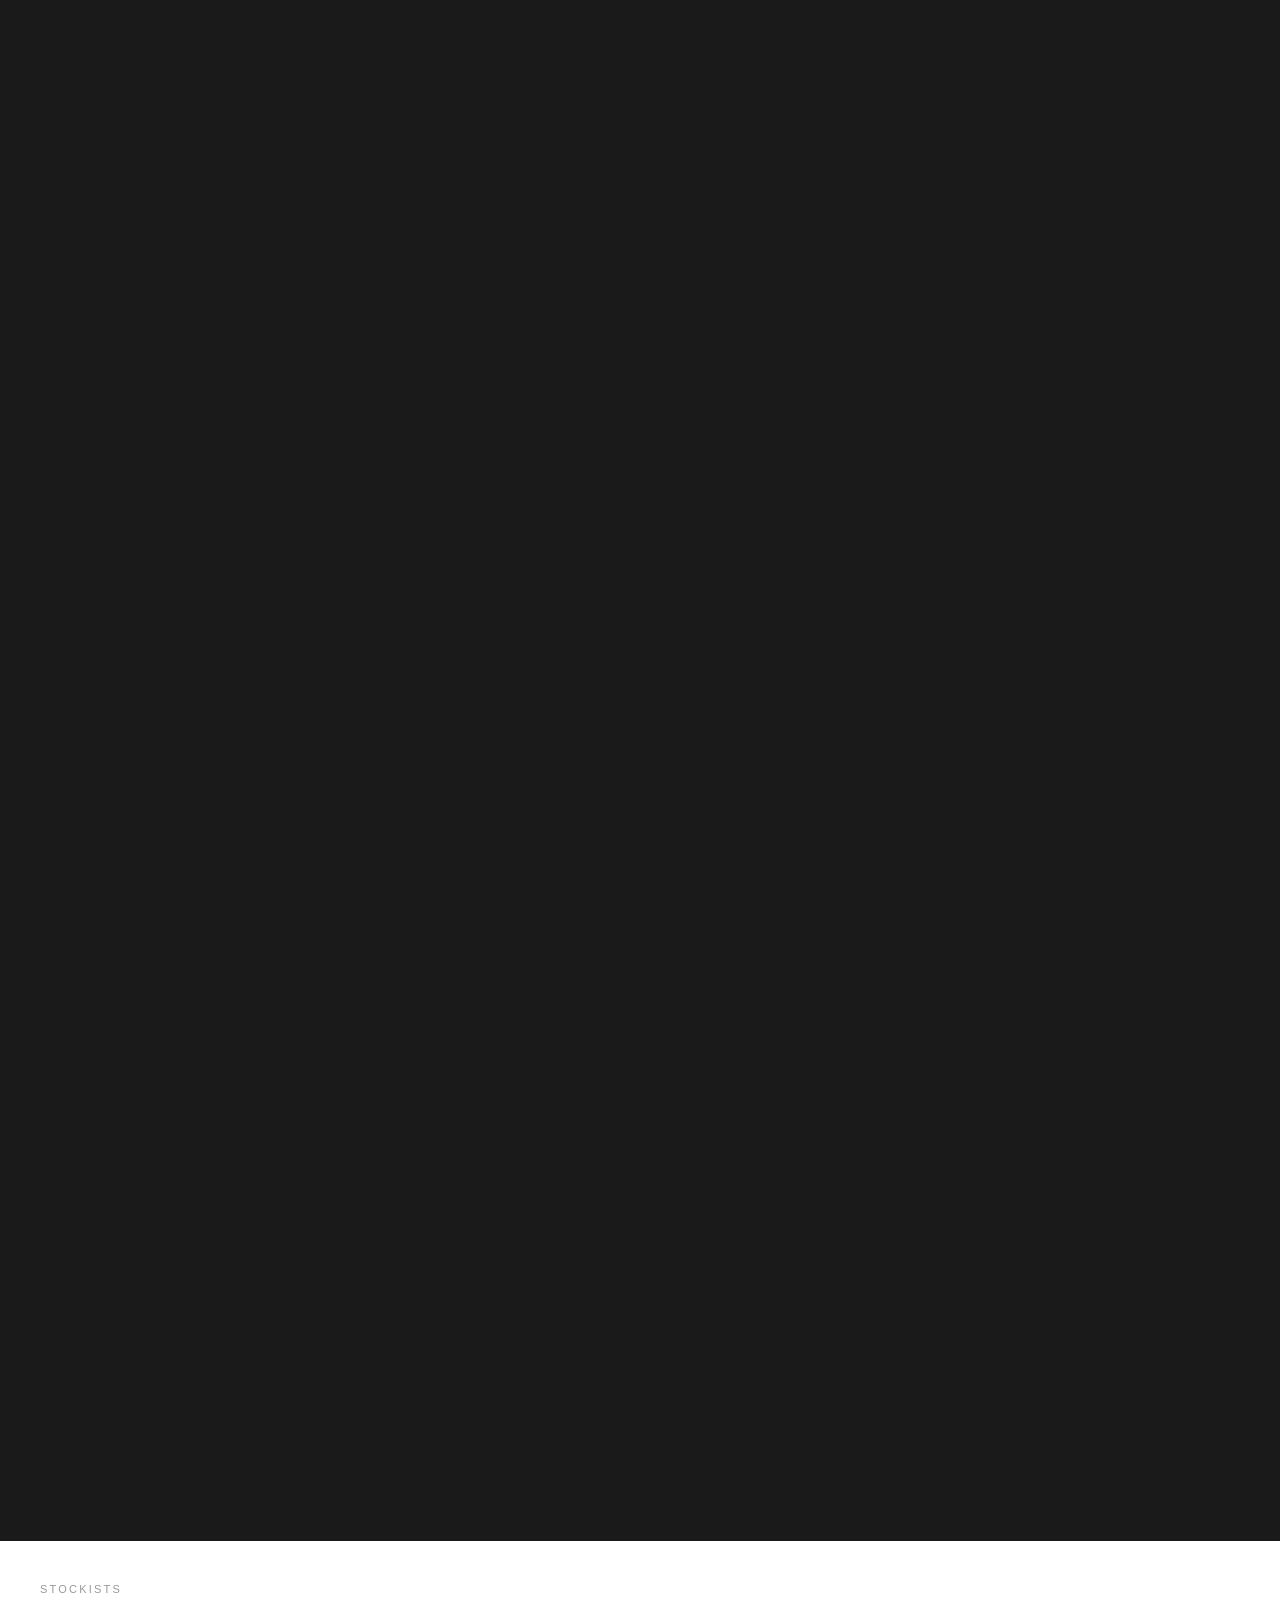
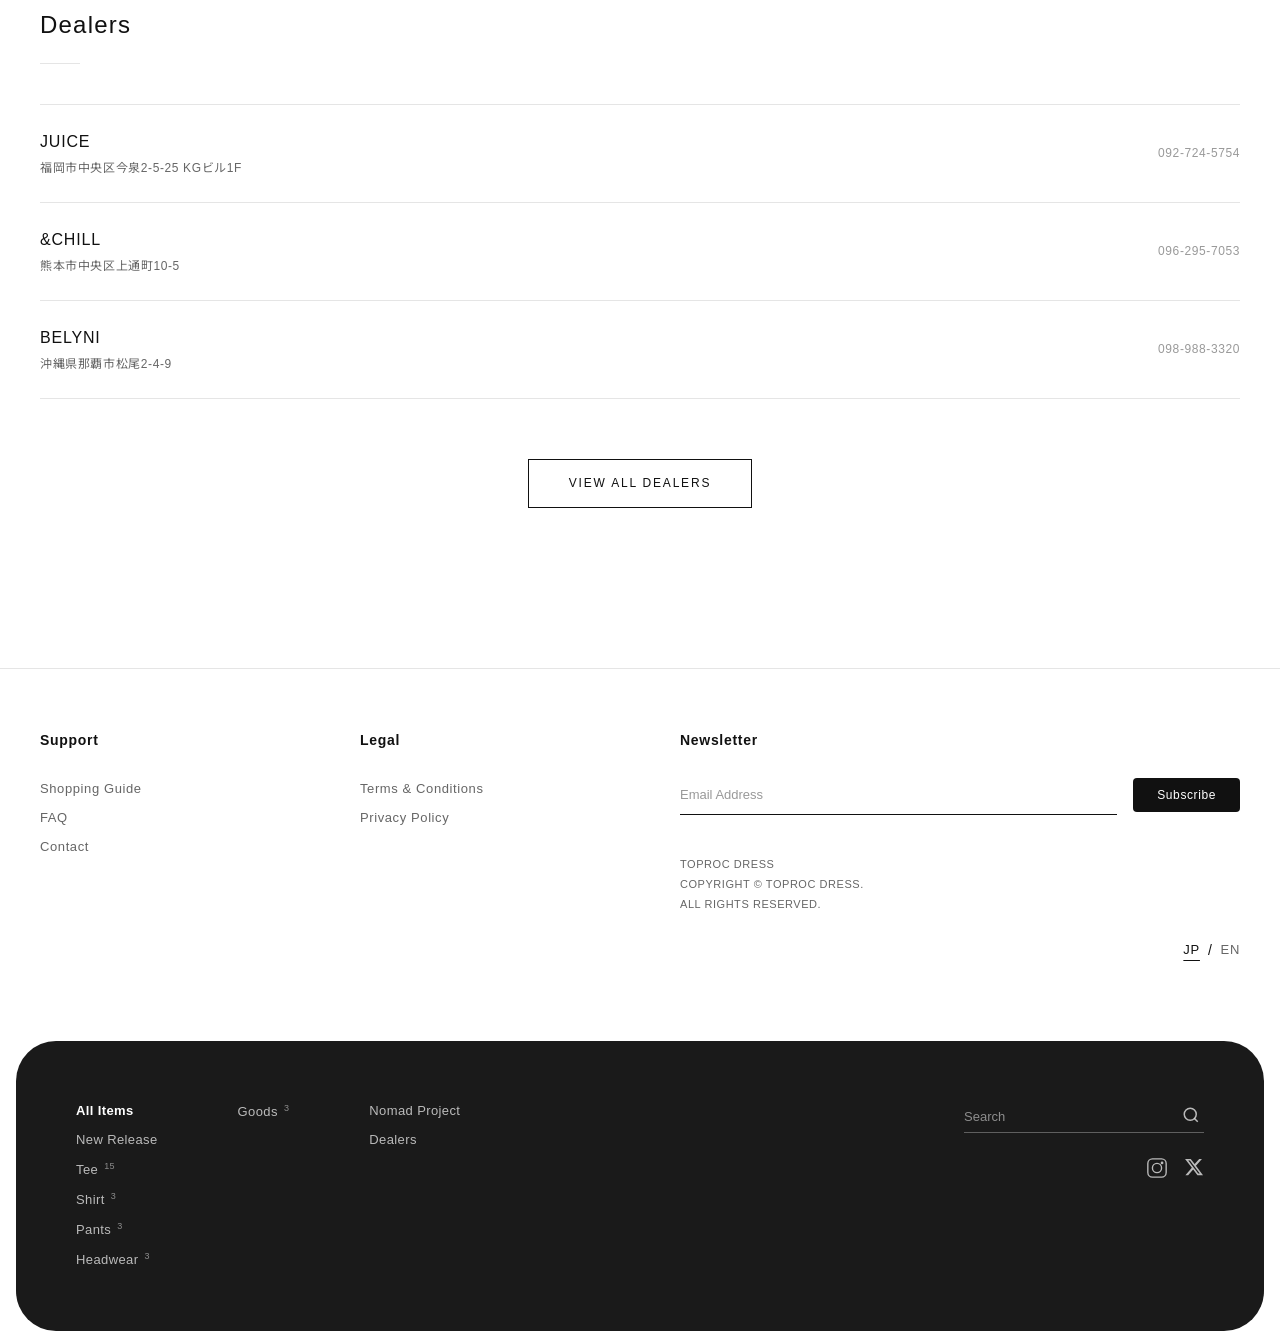
==== commit 8f2d2c66: "サイト全面アップデート: ビジュアルスクロール演出・Nomadリンク・UI調整 - ホームページVisualセクション: ダーク→写真フェードのスクロール演出追加 - フィルムストリップ風レイアウト（" ====
--- a/index.html
+++ b/index.html
@@ -23,8 +23,8 @@
   <link rel="stylesheet" href="https://cdn.jsdelivr.net/npm/swiper@11/swiper-bundle.min.css">
 
   <!-- Styles -->
-  <link rel="stylesheet" href="css/style.css">
-  <link rel="stylesheet" href="css/animations.css">
+  <link rel="stylesheet" href="css/style.css?v=3">
+  <link rel="stylesheet" href="css/animations.css?v=3">
 </head>
 <body class="home">
 
@@ -39,8 +39,19 @@
       <a href="index.html" class="site-logo">TOPROC <span>DRESS</span></a>
       <nav class="desktop-nav" aria-label="Main navigation">
         <ul>
-          <li><a href="products.html">Items</a></li>
-          <li><a href="about.html">Visual</a></li>
+          <li class="nav-dropdown">
+              <a href="products.html">Items</a>
+              <div class="nav-dropdown-menu">
+                <a href="products.html">All Items</a>
+                <a href="products.html?category=Tee">Tee</a>
+                <a href="products.html?category=Shirt">Shirt</a>
+                <a href="products.html?category=Pants">Pants</a>
+                <a href="products.html?category=Headwear">Headwear</a>
+                <a href="products.html?category=Goods">Goods</a>
+              </div>
+            </li>
+          <li><a href="visual.html">Visual</a></li>
+          <li><a href="about.html">Nomad Project</a></li>
           <li><a href="dealers.html">Dealers</a></li>
           <li><a href="contact.html">Contact</a></li>
         </ul>
@@ -60,7 +71,8 @@
   <nav class="mobile-nav" id="mobile-nav" aria-label="Mobile navigation">
     <a href="index.html">Home</a>
     <a href="products.html">Items</a>
-    <a href="about.html">Visual</a>
+    <a href="visual.html">Visual</a>
+    <a href="about.html">Nomad Project</a>
     <a href="dealers.html">Dealers</a>
     <a href="contact.html">Contact</a>
   </nav>
@@ -90,63 +102,110 @@
     </div>
   </section>
 
-  <!-- Brand Statement -->
-  <section class="brand-statement">
-    <div class="container">
-      <div class="brand-statement-text" id="brand-statement">
-        "Sharing the same vision as <em>pioneers</em> in the field of <em>originality.</em>"
-      </div>
-      <p class="brand-statement-sub reveal">
-        「右向け右」の大衆文化に背を向けて、個々のライフスタイル・価値観を大切にするパイオニア同士との意見の共有、<br>
-        またリンクアップによるシーンの底上げを目的にアパレルラインを展開。
-      </p>
-    </div>
-  </section>
-
   <!-- Feature Section (NOMAD PROJECT) -->
   <section class="feature-section">
     <div class="container">
-      <p class="section-label reveal">Culture</p>
-      <h2 class="section-title reveal">Feature</h2>
+      <div class="feature-section-header">
+        <div>
+          <p class="section-label reveal">Culture</p>
+          <h2 class="section-title reveal">Nomad Project</h2>
+        </div>
+        <a href="about.html" class="feature-view-all reveal">View All</a>
+      </div>
       <div class="section-line reveal"></div>
     </div>
     <div class="swiper feature-swiper">
       <div class="swiper-wrapper">
         <div class="swiper-slide feature-slide">
-          <div class="feature-slide-image">
-            <img src="images/placeholder.svg" alt="NOMAD PROJECT">
-          </div>
-          <div class="feature-slide-info">
-            <p class="feature-slide-label">Interview</p>
-            <h3 class="feature-slide-title">NOMAD PROJECT</h3>
-          </div>
-        </div>
-        <div class="swiper-slide feature-slide">
-          <div class="feature-slide-image">
-            <img src="images/placeholder.svg" alt="Event Coverage">
-          </div>
-          <div class="feature-slide-info">
-            <p class="feature-slide-label">Event</p>
-            <h3 class="feature-slide-title">Event Coverage</h3>
-          </div>
-        </div>
-        <div class="swiper-slide feature-slide">
-          <div class="feature-slide-image">
-            <img src="images/placeholder.svg" alt="Collaborations">
-          </div>
-          <div class="feature-slide-info">
-            <p class="feature-slide-label">Collab</p>
-            <h3 class="feature-slide-title">Collaborations</h3>
-          </div>
-        </div>
-        <div class="swiper-slide feature-slide">
-          <div class="feature-slide-image">
-            <img src="images/placeholder.svg" alt="Coming Soon">
-          </div>
-          <div class="feature-slide-info">
-            <p class="feature-slide-label">Coming Soon</p>
-            <h3 class="feature-slide-title">More Stories</h3>
-          </div>
+          <a href="about.html" class="feature-slide-link">
+            <div class="feature-slide-image">
+              <img src="https://www.toprocdress.com/interview/img/bboyissei.jpg" alt="Issei" loading="lazy">
+            </div>
+            <div class="feature-slide-info">
+              <p class="feature-slide-label">NOMAD PROJECT 01</p>
+              <h3 class="feature-slide-title">Issei</h3>
+            </div>
+          </a>
+        </div>
+        <div class="swiper-slide feature-slide">
+          <a href="about.html" class="feature-slide-link">
+            <div class="feature-slide-image">
+              <img src="https://www.toprocdress.com/interview/img/bboytenpachi.jpg" alt="Tenpachi" loading="lazy">
+            </div>
+            <div class="feature-slide-info">
+              <p class="feature-slide-label">NOMAD PROJECT 02</p>
+              <h3 class="feature-slide-title">Tenpachi</h3>
+            </div>
+          </a>
+        </div>
+        <div class="swiper-slide feature-slide">
+          <a href="about.html" class="feature-slide-link">
+            <div class="feature-slide-image">
+              <img src="https://www.toprocdress.com/interview/img/mimz.jpg" alt="Mimz" loading="lazy">
+            </div>
+            <div class="feature-slide-info">
+              <p class="feature-slide-label">NOMAD PROJECT 03</p>
+              <h3 class="feature-slide-title">Mimz</h3>
+            </div>
+          </a>
+        </div>
+        <div class="swiper-slide feature-slide">
+          <a href="about.html" class="feature-slide-link">
+            <div class="feature-slide-image">
+              <img src="https://www.toprocdress.com/interview/img/bug.jpg" alt="Bug!?" loading="lazy">
+            </div>
+            <div class="feature-slide-info">
+              <p class="feature-slide-label">NOMAD PROJECT 04</p>
+              <h3 class="feature-slide-title">Bug!?</h3>
+            </div>
+          </a>
+        </div>
+        <div class="swiper-slide feature-slide">
+          <a href="about.html" class="feature-slide-link">
+            <div class="feature-slide-image">
+              <img src="https://www.toprocdress.com/interview/img/kenta.jpg" alt="Kenta" loading="lazy">
+            </div>
+            <div class="feature-slide-info">
+              <p class="feature-slide-label">NOMAD PROJECT 05</p>
+              <h3 class="feature-slide-title">Kenta</h3>
+            </div>
+          </a>
+        </div>
+      </div>
+    </div>
+  </section>
+
+  <!-- Visual Section (Film-strip scroll) -->
+  <section class="visual-section" id="visual-section">
+    <div class="visual-scroll-area" id="visual-scroll-area">
+      <div class="visual-sticky">
+        <div class="visual-bg" id="visual-bg">
+          <!-- Left film strip -->
+          <div class="visual-strip visual-strip-left" id="visual-strip-left">
+            <div class="visual-frame"><img src="images/Toprok_Atomos.jpg" alt="TOPROC DRESS" loading="lazy"></div>
+            <div class="visual-frame"><img src="images/GANDHI×atmos×TOPROC DRESS.jpg" alt="TOPROC DRESS" loading="lazy"></div>
+            <div class="visual-frame"><img src="images/Toproc dress｜Relax-logo B.B. Cap (NAVY).jpg" alt="TOPROC DRESS" loading="lazy"></div>
+          </div>
+          <!-- Center film strip -->
+          <div class="visual-strip visual-strip-center" id="visual-strip-center">
+            <div class="visual-frame"><img src="images/GANDHI×atmos×TOPROC DRESS.jpg" alt="TOPROC DRESS" loading="lazy"></div>
+            <div class="visual-frame"><img src="images/Toproc dress｜Relax-logo B.B. Cap (NAVY).jpg" alt="TOPROC DRESS" loading="lazy"></div>
+            <div class="visual-frame"><img src="images/Toprok_Atomos.jpg" alt="TOPROC DRESS" loading="lazy"></div>
+          </div>
+          <!-- Right film strip -->
+          <div class="visual-strip visual-strip-right" id="visual-strip-right">
+            <div class="visual-frame"><img src="images/Toproc dress｜Relax-logo B.B. Cap (NAVY).jpg" alt="TOPROC DRESS" loading="lazy"></div>
+            <div class="visual-frame"><img src="images/Toprok_Atomos.jpg" alt="TOPROC DRESS" loading="lazy"></div>
+            <div class="visual-frame"><img src="images/GANDHI×atmos×TOPROC DRESS.jpg" alt="TOPROC DRESS" loading="lazy"></div>
+          </div>
+        </div>
+        <!-- Dark overlay that fades on scroll -->
+        <div class="visual-dark-overlay" id="visual-dark-overlay"></div>
+        <!-- Title overlay (centered) -->
+        <div class="visual-title-overlay" id="visual-title-overlay">
+          <h3 class="visual-title-main">Visual</h3>
+          <p class="visual-title-sub">2026 SPRING &amp; SUMMER</p>
+          <a href="visual.html" class="visual-cta-btn">MORE</a>
         </div>
       </div>
     </div>
@@ -187,53 +246,135 @@
     </div>
   </section>
 
-  <!-- Footer -->
-  <footer class="site-footer">
-    <div class="container">
-      <div class="footer-grid">
-        <div class="footer-brand">
-          <div class="site-logo">TOPROC <span>DRESS</span></div>
-          <p>SUPPORT YOUR REBEL — ストリートカルチャーを背景に持つアパレルブランド。Est. 2009</p>
-        </div>
-        <div class="footer-nav">
-          <h4>Navigate</h4>
-          <a href="index.html">Home</a>
-          <a href="products.html">Items</a>
-          <a href="about.html">Visual</a>
-          <a href="dealers.html">Dealers</a>
-          <a href="contact.html">Contact</a>
-        </div>
-        <div class="footer-social">
-          <h4>Follow</h4>
-          <div class="footer-social-links">
-            <a href="https://www.instagram.com/toprocdress/" target="_blank" rel="noopener">Instagram</a>
-            <a href="https://twitter.com/TOPROCDRESS" target="_blank" rel="noopener">X</a>
-          </div>
-        </div>
-        <div class="footer-newsletter">
-          <h4>Newsletter</h4>
-          <form class="newsletter-form" onsubmit="event.preventDefault();">
-            <input type="email" placeholder="your@email.com" aria-label="Email address">
-            <button type="submit">Subscribe</button>
-          </form>
-        </div>
-      </div>
-    </div>
-    <div class="sub-footer">
-      <div class="container">
-        <div class="sub-footer-inner">
-          <p>&copy; 2009&ndash;2026 TOPROC DRESS. All rights reserved.</p>
-          <div class="sub-footer-links">
-            <span>日本国内 ¥20,000以上で送料無料</span>
-          </div>
+  <!-- White Footer (Support / Legal / Newsletter) -->
+  <footer class="products-footer">
+    <div class="products-footer-line"></div>
+    <div class="products-footer-inner container">
+      <div class="products-footer-col">
+        <h4 class="products-footer-heading">Support</h4>
+        <a href="dealers.html">Shopping Guide</a>
+        <a href="contact.html">FAQ</a>
+        <a href="contact.html">Contact</a>
+      </div>
+      <div class="products-footer-col">
+        <h4 class="products-footer-heading">Legal</h4>
+        <a href="#">Terms &amp; Conditions</a>
+        <a href="#">Privacy Policy</a>
+      </div>
+      <div class="products-footer-col products-footer-newsletter">
+        <h4 class="products-footer-heading">Newsletter</h4>
+        <form class="products-newsletter-form" onsubmit="event.preventDefault();">
+          <input type="email" placeholder="Email Address" aria-label="Email address">
+          <button type="submit">Subscribe</button>
+        </form>
+        <div class="products-footer-copyright">
+          <p>TOPROC DRESS</p>
+          <p>COPYRIGHT &copy; TOPROC DRESS.</p>
+          <p>ALL RIGHTS RESERVED.</p>
+        </div>
+        <div class="products-footer-lang">
+          <a href="#" class="active">JP</a>
+          <span>/</span>
+          <a href="#">EN</a>
         </div>
       </div>
     </div>
   </footer>
+
+  <!-- Dark Bottom Bar (categories + search + social) -->
+  <div class="products-bottom-bar-wrapper" id="products-bottom-bar-wrapper">
+  <div class="products-bottom-bar collapsed" id="products-bottom-bar">
+    <div class="products-bottom-bar-inner">
+      <div class="products-bottom-left">
+        <div class="products-bottom-col">
+          <a href="products.html" class="bottom-cat-link"><strong>All Items</strong></a>
+          <a href="products.html?category=New" class="bottom-cat-link">New Release</a>
+          <a href="products.html?category=Tee" class="bottom-cat-link">Tee <sup>15</sup></a>
+          <a href="products.html?category=Shirt" class="bottom-cat-link">Shirt <sup>3</sup></a>
+          <a href="products.html?category=Pants" class="bottom-cat-link">Pants <sup>3</sup></a>
+          <a href="products.html?category=Headwear" class="bottom-cat-link">Headwear <sup>3</sup></a>
+        </div>
+        <div class="products-bottom-col">
+          <a href="products.html?category=Goods" class="bottom-cat-link">Goods <sup>3</sup></a>
+        </div>
+        <div class="products-bottom-col">
+          <a href="about.html" class="bottom-cat-link">Nomad Project</a>
+          <a href="dealers.html" class="bottom-cat-link">Dealers</a>
+        </div>
+      </div>
+      <div class="products-bottom-right">
+        <form class="bottom-search-form" onsubmit="event.preventDefault();">
+          <input type="text" placeholder="Search" aria-label="Search">
+          <button type="submit" aria-label="Search">
+            <svg width="18" height="18" viewBox="0 0 24 24" fill="none" stroke="currentColor" stroke-width="2"><circle cx="11" cy="11" r="8"/><line x1="21" y1="21" x2="16.65" y2="16.65"/></svg>
+          </button>
+        </form>
+        <div class="bottom-social-icons">
+          <a href="https://www.instagram.com/toprocdress/" target="_blank" rel="noopener" aria-label="Instagram">
+            <svg width="22" height="22" viewBox="0 0 24 24" fill="none" stroke="currentColor" stroke-width="1.5"><rect x="2" y="2" width="20" height="20" rx="5"/><circle cx="12" cy="12" r="5"/><circle cx="17.5" cy="6.5" r="1.5" fill="currentColor" stroke="none"/></svg>
+          </a>
+          <a href="https://twitter.com/TOPROCDRESS" target="_blank" rel="noopener" aria-label="X">
+            <svg width="20" height="20" viewBox="0 0 24 24" fill="currentColor"><path d="M18.244 2.25h3.308l-7.227 8.26 8.502 11.24H16.17l-5.214-6.817L4.99 21.75H1.68l7.73-8.835L1.254 2.25H8.08l4.713 6.231zm-1.161 17.52h1.833L7.084 4.126H5.117z"/></svg>
+          </a>
+        </div>
+      </div>
+    </div>
+  </div>
+  </div>
+
+  <!-- Sticky MENU Button -->
+  <div class="sticky-menu-btn" id="sticky-menu-btn">
+    <button id="sticky-menu-toggle">
+      <span class="menu-icon">=</span> MENU
+    </button>
+  </div>
 
   <!-- Scripts -->
   <script src="https://cdn.jsdelivr.net/npm/swiper@11/swiper-bundle.min.js"></script>
-  <script src="js/main.js"></script>
-  <script src="js/products.js"></script>
+  <script src="js/main.js?v=3"></script>
+  <script src="js/products.js?v=3"></script>
+  <script>
+    // Sticky MENU button + morph animation logic
+    (function() {
+      const menuBtn = document.getElementById('sticky-menu-btn');
+      const bottomBar = document.getElementById('products-bottom-bar');
+      const wrapper = document.getElementById('products-bottom-bar-wrapper');
+      const toggleBtn = document.getElementById('sticky-menu-toggle');
+      if (!menuBtn || !bottomBar || !wrapper || !toggleBtn) return;
+
+      let hasExpanded = false;
+
+      function checkVisibility() {
+        const scrollY = window.scrollY;
+        const wrapperRect = wrapper.getBoundingClientRect();
+        const triggerPoint = window.innerHeight * 0.85;
+        const isWrapperNearView = wrapperRect.top < triggerPoint;
+        const isScrolled = scrollY > 200;
+
+        if (isWrapperNearView && !hasExpanded) {
+          hasExpanded = true;
+          bottomBar.classList.remove('collapsed');
+          bottomBar.classList.add('expanding');
+        }
+        if (!isWrapperNearView && hasExpanded) {
+          hasExpanded = false;
+          bottomBar.classList.remove('expanding');
+          bottomBar.classList.add('collapsed');
+        }
+        if (!isScrolled || isWrapperNearView) {
+          menuBtn.classList.add('hidden');
+        } else {
+          menuBtn.classList.remove('hidden');
+        }
+      }
+
+      toggleBtn.addEventListener('click', function() {
+        wrapper.scrollIntoView({ behavior: 'smooth' });
+      });
+
+      window.addEventListener('scroll', checkVisibility, { passive: true });
+      checkVisibility();
+    })();
+  </script>
 </body>
 </html>
--- a/css/style.css
+++ b/css/style.css
@@ -29,8 +29,8 @@
 
   --gap: 8px;
   --gap-mobile: 4px;
-  --section-padding: 160px;
-  --section-padding-mobile: 80px;
+  --section-padding: 80px;
+  --section-padding-mobile: 48px;
 
   --transition-fast: 0.2s ease;
   --transition-medium: 0.3s ease-in-out;
@@ -136,9 +136,9 @@
   width: 100%;
   height: var(--header-height);
   background: var(--color-bg);
-  border-bottom: 1px solid var(--color-border);
+  border-bottom: none;
   z-index: 1000;
-  transition: transform var(--transition-medium), background 0.3s ease, border-color 0.3s ease;
+  transition: transform var(--transition-medium), background 0.3s ease;
 }
 
 /* Home page: transparent header over hero */
@@ -176,7 +176,6 @@
 /* Scrolled state: revert to solid header */
 .home .site-header.header-scrolled {
   background: rgba(255, 255, 255, 0.98);
-  border-bottom: 1px solid var(--color-border);
 }
 
 .home .site-header.header-scrolled .site-logo,
@@ -259,6 +258,48 @@
 .desktop-nav a:hover,
 .desktop-nav a.active {
   color: var(--color-text);
+}
+
+/* Nav Dropdown */
+.nav-dropdown {
+  position: relative;
+}
+
+.nav-dropdown > a {
+  position: relative;
+}
+
+.nav-dropdown-menu {
+  display: none;
+  position: absolute;
+  top: 100%;
+  left: -24px;
+  margin-top: 16px;
+  padding: 24px 32px;
+  background: #fff;
+  border: 1px solid var(--color-border);
+  min-width: 200px;
+  z-index: 100;
+}
+
+.nav-dropdown:hover .nav-dropdown-menu {
+  display: flex;
+  flex-direction: column;
+  gap: 16px;
+}
+
+.nav-dropdown-menu a {
+  font-family: var(--font-display);
+  font-size: 1.4rem;
+  font-weight: 400;
+  letter-spacing: 0.02em;
+  color: var(--color-text);
+  white-space: nowrap;
+  text-transform: none;
+}
+
+.nav-dropdown-menu a:hover {
+  color: var(--color-text-muted);
 }
 
 /* Header Right Icons */
@@ -466,10 +507,10 @@
 
 .section-title {
   font-family: var(--font-display);
-  font-size: clamp(2.8rem, 4vw, 4.8rem);
+  font-size: 2.4rem;
   font-weight: 500;
   letter-spacing: 0.05em;
-  text-transform: uppercase;
+  text-transform: none;
   line-height: 1.2;
   margin-bottom: 24px;
 }
@@ -492,189 +533,153 @@
 .product-grid {
   display: grid;
   grid-template-columns: repeat(2, 1fr);
-  gap: var(--gap-mobile);
+  gap: 24px;
 }
 
 .product-card {
   position: relative;
-  overflow: hidden;
 }
 
 .product-card-image-link {
   display: block;
   position: relative;
   overflow: hidden;
-  aspect-ratio: 1 / 1;
-  background: var(--color-bg-elevated);
+  aspect-ratio: 3 / 4;
+  background: #f0f0f0;
 }
 
 .product-card-image-link img {
   width: 100%;
   height: 100%;
-  object-fit: cover;
+  object-fit: contain;
+  object-position: center center;
   transition: transform 0.6s ease;
+  padding: 8%;
 }
 
 .product-card:hover .product-card-image-link img {
-  transform: scale(1.1);
-}
-
-.product-card-soldout {
+  transform: scale(1.05);
+}
+
+.product-card-status {
   position: absolute;
-  top: 0;
-  left: 0;
-  width: 100%;
-  height: 100%;
-  background: rgba(255, 255, 255, 0.75);
+  top: 16px;
+  left: 16px;
+  z-index: 2;
+  font-family: var(--font-display);
+  font-size: 1.2rem;
+  font-weight: 400;
+  letter-spacing: 0.02em;
+  color: var(--color-text);
+}
+
+.product-card-name {
+  font-family: var(--font-display);
+  font-size: 1.2rem;
+  font-weight: 400;
+  letter-spacing: 0.02em;
+  text-transform: uppercase;
+  line-height: 1.4;
+  color: var(--color-text);
+  margin-top: 12px;
+}
+
+/* --- Products Toolbar --- */
+.products-toolbar {
+  display: flex;
+  justify-content: space-between;
+  align-items: center;
+  margin-bottom: 32px;
+}
+
+.toolbar-filters {
+  display: flex;
+  gap: 24px;
+}
+
+.checkbox-filter {
+  display: flex;
+  align-items: center;
+  gap: 8px;
+  font-family: var(--font-display);
+  font-size: 1.3rem;
+  cursor: pointer;
+  user-select: none;
+}
+
+.checkbox-filter input[type="checkbox"] {
+  width: 16px;
+  height: 16px;
+  accent-color: var(--color-text);
+  cursor: pointer;
+}
+
+.toolbar-controls {
+  display: flex;
+  align-items: center;
+  gap: 16px;
+}
+
+.view-toggle {
+  display: flex;
+  border: 1px solid var(--color-border);
+  border-radius: 20px;
+  overflow: hidden;
+}
+
+.view-toggle-btn {
+  padding: 6px 20px;
+  font-family: var(--font-display);
+  font-size: 1.2rem;
+  font-weight: 400;
+  border: none;
+  background: transparent;
+  color: var(--color-text-muted);
+  cursor: pointer;
+  transition: all var(--transition-fast);
+}
+
+.view-toggle-btn.active {
+  background: var(--color-text);
+  color: var(--color-bg);
+  border-radius: 20px;
+}
+
+.grid-toggle {
+  display: flex;
+  gap: 4px;
+}
+
+.grid-toggle-btn {
+  padding: 8px;
+  border: 1px solid var(--color-border);
+  background: transparent;
+  cursor: pointer;
   display: flex;
   align-items: center;
   justify-content: center;
-  z-index: 2;
-}
-
-.product-card-soldout span {
-  font-family: var(--font-display);
-  font-size: 1.2rem;
-  font-weight: 500;
-  letter-spacing: 0.2em;
-  text-transform: uppercase;
-  color: var(--color-text);
-}
-
-.product-card-info {
-  padding: 12px 4px;
-}
-
-.product-card-name {
-  font-family: var(--font-display);
-  font-size: 1.2rem;
-  font-weight: 500;
+  transition: all var(--transition-fast);
+}
+
+.grid-toggle-btn svg rect {
+  fill: var(--color-text-muted);
+}
+
+.grid-toggle-btn.active {
+  background: var(--color-text);
+  border-color: var(--color-text);
+}
+
+.grid-toggle-btn.active svg rect {
+  fill: #fff;
+}
+
+.product-count {
+  font-family: var(--font-display);
+  font-size: 1.3rem;
   letter-spacing: 0.05em;
-  text-transform: uppercase;
-  line-height: 1.4;
-}
-
-.product-card-color {
-  font-size: 1.1rem;
   color: var(--color-text-muted);
-  letter-spacing: 0.05em;
-  margin-top: 2px;
-}
-
-.product-card-price {
-  font-family: var(--font-display);
-  font-size: 1.3rem;
-  font-weight: 500;
-  margin-top: 4px;
-}
-
-.product-card-price.no-price {
-  color: var(--color-text-muted);
-  font-size: 1.1rem;
-}
-
-/* Cart Button */
-.btn-cart {
-  display: block;
-  width: 100%;
-  margin-top: 8px;
-  padding: 10px 0;
-  font-family: var(--font-display);
-  font-size: 1.1rem;
-  font-weight: 500;
-  letter-spacing: 0.15em;
-  text-transform: uppercase;
-  text-align: center;
-  text-decoration: none;
-  color: var(--color-bg);
-  background: var(--color-accent);
-  border: 1px solid var(--color-accent);
-  cursor: pointer;
-  transition: background var(--transition-fast), color var(--transition-fast);
-}
-
-.btn-cart:hover {
-  background: transparent;
-  color: var(--color-text);
-}
-
-.btn-cart-disabled {
-  background: transparent;
-  color: var(--color-text-muted);
-  border-color: var(--color-border);
-  cursor: not-allowed;
-  pointer-events: none;
-}
-
-/* --- Filter Bar --- */
-.filter-bar {
-  display: flex;
-  flex-wrap: wrap;
-  gap: 8px;
-  margin-bottom: 16px;
-}
-
-.filter-btn {
-  font-family: var(--font-display);
-  font-size: 1.1rem;
-  font-weight: 500;
-  letter-spacing: 0.1em;
-  text-transform: uppercase;
-  padding: 8px 20px;
-  border: 1px solid var(--color-border);
-  background: transparent;
-  color: var(--color-text-secondary);
-  transition: all var(--transition-fast);
-}
-
-.filter-btn:hover {
-  border-color: var(--color-text);
-  color: var(--color-text);
-}
-
-.filter-btn.active {
-  background: var(--color-text);
-  color: var(--color-bg);
-  border-color: var(--color-text);
-}
-
-.availability-filter {
-  display: flex;
-  gap: 8px;
-  margin-bottom: 24px;
-}
-
-.availability-btn {
-  font-family: var(--font-display);
-  font-size: 1.1rem;
-  font-weight: 500;
-  letter-spacing: 0.1em;
-  text-transform: uppercase;
-  padding: 8px 20px;
-  border: 1px solid var(--color-border);
-  background: transparent;
-  color: var(--color-text-secondary);
-  transition: all var(--transition-fast);
-}
-
-.availability-btn:hover {
-  border-color: var(--color-text);
-  color: var(--color-text);
-}
-
-.availability-btn.active {
-  background: var(--color-text);
-  color: var(--color-bg);
-  border-color: var(--color-text);
-}
-
-.product-count {
-  font-family: var(--font-display);
-  font-size: 1.1rem;
-  letter-spacing: 0.1em;
-  text-transform: uppercase;
-  color: var(--color-text-muted);
-  margin-bottom: 24px;
+  margin-bottom: 40px;
 }
 
 .empty-state {
@@ -694,6 +699,29 @@
   overflow: hidden;
 }
 
+.feature-section-header {
+  display: flex;
+  justify-content: space-between;
+  align-items: flex-end;
+}
+
+.feature-view-all {
+  font-family: var(--font-display);
+  font-size: 1.3rem;
+  letter-spacing: 0.1em;
+  text-transform: uppercase;
+  color: var(--color-text-secondary);
+  text-decoration: none;
+  border-bottom: 1px solid var(--color-border);
+  padding-bottom: 2px;
+  transition: color var(--transition-fast), border-color var(--transition-fast);
+}
+
+.feature-view-all:hover {
+  color: var(--color-text);
+  border-color: var(--color-text);
+}
+
 .feature-swiper {
   overflow: visible;
   padding: 0 var(--container-padding);
@@ -701,6 +729,12 @@
 
 .feature-slide {
   cursor: pointer;
+}
+
+.feature-slide-link {
+  display: block;
+  text-decoration: none;
+  color: inherit;
 }
 
 .feature-slide-image {
@@ -771,6 +805,205 @@
   max-width: 700px;
   margin-left: auto;
   margin-right: auto;
+}
+
+/* --- Visual Parallax Section (Home) --- */
+.visual-section {
+  background: #1a1a1a;
+}
+
+.visual-scroll-area {
+  position: relative;
+  height: 350dvh;
+}
+
+.visual-sticky {
+  position: sticky;
+  top: 0;
+  height: 100dvh;
+  display: flex;
+  align-items: center;
+  justify-content: center;
+  overflow: hidden;
+}
+
+/* Background container for all 3 strips — scales via JS */
+.visual-bg {
+  position: absolute;
+  inset: 0;
+  opacity: 0;
+  transform: scale(1.8);
+  transform-origin: center center;
+  will-change: transform, opacity;
+}
+
+/* Dark overlay on top of photos */
+.visual-dark-overlay {
+  position: absolute;
+  inset: 0;
+  background: #1a1a1a;
+  z-index: 1;
+  opacity: 1;
+  will-change: opacity;
+  pointer-events: none;
+}
+
+/* Each film strip — vertical column of photos */
+.visual-strip {
+  position: absolute;
+  width: calc(33.333% - 7px);
+  display: flex;
+  flex-direction: column;
+  gap: 10px;
+}
+
+.visual-strip-left {
+  left: 0;
+  top: 0;
+  transform: translateY(0);
+}
+
+.visual-strip-center {
+  left: calc(33.333% + 1.5px);
+  top: 0;
+  transform: translateY(0);
+}
+
+.visual-strip-right {
+  right: 0;
+  top: 0;
+  transform: translateY(0);
+}
+
+/* Individual photo frame — with film-like black border */
+.visual-frame {
+  width: 100%;
+  aspect-ratio: 2 / 3;
+  overflow: hidden;
+  flex-shrink: 0;
+  border: 5px solid #1a1a1a;
+  box-sizing: border-box;
+}
+
+.visual-frame img {
+  width: 100%;
+  height: 100%;
+  object-fit: cover;
+  display: block;
+}
+
+/* Title overlay — centered on screen */
+.visual-title-overlay {
+  position: absolute;
+  top: 50%;
+  left: 50%;
+  transform: translate(-50%, -50%);
+  z-index: 3;
+  color: #fff;
+  text-align: center;
+  pointer-events: none;
+}
+
+.visual-title-overlay a {
+  pointer-events: auto;
+}
+
+.visual-title-main {
+  font-family: var(--font-display);
+  font-size: clamp(2.2rem, 3.2vw, 3.6rem);
+  font-weight: 600;
+  letter-spacing: 0.05em;
+  margin-bottom: 8px;
+  white-space: nowrap;
+  color: #fff;
+}
+
+.visual-title-sub {
+  font-family: var(--font-display);
+  font-size: clamp(1.2rem, 1.8vw, 1.8rem);
+  font-weight: 500;
+  letter-spacing: 0.12em;
+  margin-bottom: 28px;
+  color: #fff;
+}
+
+/* Pill-shaped MORE button */
+.visual-cta-btn {
+  display: inline-block;
+  font-family: var(--font-display);
+  font-size: 0.85rem;
+  font-weight: 500;
+  letter-spacing: 0.15em;
+  text-transform: uppercase;
+  color: #1a1a1a;
+  background: #fff;
+  text-decoration: none;
+  padding: 9px 32px;
+  border-radius: 50px;
+  transition: opacity var(--transition-fast), transform var(--transition-fast);
+}
+
+.visual-cta-btn:hover {
+  opacity: 0.85;
+  transform: scale(1.03);
+}
+
+/* Reduce spacing between visual section and next section (Dealers) */
+.visual-section + .section {
+  padding-top: 40px;
+}
+
+/* --- Visual Gallery Page --- */
+.visual-gallery {
+  display: grid;
+  grid-template-columns: repeat(3, 1fr);
+  gap: 8px;
+  margin-bottom: 80px;
+}
+
+.visual-gallery-item {
+  text-decoration: none;
+  color: inherit;
+  display: block;
+}
+
+.visual-gallery-image {
+  position: relative;
+  overflow: hidden;
+  aspect-ratio: 3 / 4;
+  background: var(--color-bg-elevated);
+}
+
+.visual-gallery-image img {
+  width: 100%;
+  height: 100%;
+  object-fit: cover;
+  transition: transform 0.6s ease;
+}
+
+.visual-gallery-item:hover .visual-gallery-image img {
+  transform: scale(1.05);
+}
+
+.visual-gallery-info {
+  padding: 16px 0 0;
+}
+
+.visual-gallery-label {
+  font-family: var(--font-display);
+  font-size: 1.1rem;
+  color: var(--color-text-muted);
+  letter-spacing: 0.1em;
+  text-transform: uppercase;
+  display: block;
+  margin-bottom: 4px;
+}
+
+.visual-gallery-title {
+  font-family: var(--font-display);
+  font-size: 1.4rem;
+  font-weight: 500;
+  letter-spacing: 0.05em;
 }
 
 /* --- Dealers Section --- */
@@ -1020,6 +1253,19 @@
   padding: 80px 0 40px;
 }
 
+.page-header-center {
+  text-align: center;
+}
+
+.page-title {
+  font-family: var(--font-display);
+  font-size: clamp(3.2rem, 4.5vw, 5rem);
+  font-weight: 400;
+  letter-spacing: -0.01em;
+  line-height: 1.2;
+  margin-bottom: 8px;
+}
+
 /* --- Footer --- */
 .site-footer {
   background: var(--color-footer-bg);
@@ -1174,7 +1420,7 @@
 @media (min-width: 750px) {
   .product-grid {
     grid-template-columns: repeat(3, 1fr);
-    gap: var(--gap);
+    gap: 24px;
   }
 
   .visual-gallery {
@@ -1197,12 +1443,12 @@
   }
 
   .product-grid {
-    grid-template-columns: repeat(4, 1fr);
+    grid-template-columns: repeat(3, 1fr);
   }
 
   .product-grid.featured .product-card:first-child {
-    grid-column: span 2;
-    grid-row: span 2;
+    grid-column: span 1;
+    grid-row: span 1;
   }
 
   .footer-grid {
@@ -1250,6 +1496,16 @@
     padding-right: var(--container-padding-mobile);
   }
 
+  .products-toolbar {
+    flex-direction: column;
+    align-items: flex-start;
+    gap: 16px;
+  }
+
+  .grid-toggle {
+    display: none;
+  }
+
   .section {
     padding: var(--section-padding-mobile) 0;
   }
@@ -1306,6 +1562,458 @@
 /* Large desktop: 1281px+ */
 @media (min-width: 1281px) {
   .product-grid {
-    grid-template-columns: repeat(5, 1fr);
-  }
-}
+    grid-template-columns: repeat(3, 1fr);
+  }
+}
+
+/* =============================================
+   Products Page — WTAPS-Style Footer
+   ============================================= */
+
+/* --- White Footer Section --- */
+.products-footer {
+  background: #fff;
+  padding: 0;
+}
+
+.products-footer-line {
+  height: 1px;
+  background: var(--color-border);
+  margin: 80px auto 0;
+  max-width: var(--container-max);
+}
+
+.products-footer-inner {
+  display: grid;
+  grid-template-columns: 1fr 1fr 2fr;
+  gap: 40px;
+  padding-top: 60px;
+  padding-bottom: 80px;
+}
+
+.products-footer-heading {
+  font-family: var(--font-display);
+  font-size: 1.4rem;
+  font-weight: 600;
+  letter-spacing: 0.05em;
+  margin-bottom: 24px;
+  color: var(--color-text);
+}
+
+.products-footer-col a {
+  display: block;
+  font-size: 1.3rem;
+  color: var(--color-text-secondary);
+  padding: 4px 0;
+  transition: color var(--transition-fast);
+}
+
+.products-footer-col a:hover {
+  color: var(--color-text);
+}
+
+/* Newsletter form in footer */
+.products-footer-newsletter {
+  display: flex;
+  flex-direction: column;
+}
+
+.products-newsletter-form {
+  display: flex;
+  align-items: center;
+  gap: 16px;
+  margin-bottom: 40px;
+}
+
+.products-newsletter-form input {
+  flex: 1;
+  border: none;
+  border-bottom: 1px solid var(--color-text);
+  background: transparent;
+  padding: 12px 0;
+  font-size: 1.3rem;
+  outline: none;
+}
+
+.products-newsletter-form input::placeholder {
+  color: var(--color-text-muted);
+}
+
+.products-newsletter-form button {
+  font-family: var(--font-display);
+  font-size: 1.2rem;
+  font-weight: 500;
+  letter-spacing: 0.05em;
+  padding: 10px 24px;
+  background: var(--color-text);
+  color: #fff;
+  border: none;
+  border-radius: 4px;
+  cursor: pointer;
+  transition: opacity var(--transition-fast);
+}
+
+.products-newsletter-form button:hover {
+  opacity: 0.8;
+}
+
+.products-footer-copyright {
+  margin-top: auto;
+}
+
+.products-footer-copyright p {
+  font-size: 1.1rem;
+  color: var(--color-text-secondary);
+  line-height: 1.8;
+  letter-spacing: 0.05em;
+}
+
+.products-footer-lang {
+  display: flex;
+  align-items: center;
+  gap: 8px;
+  font-family: var(--font-display);
+  font-size: 1.4rem;
+  letter-spacing: 0.05em;
+  margin-top: 24px;
+  justify-content: flex-end;
+}
+
+.products-footer-lang a {
+  color: var(--color-text-secondary);
+  padding: 0;
+  transition: color var(--transition-fast);
+}
+
+.products-footer-lang a.active {
+  color: var(--color-text);
+  text-decoration: underline;
+  text-underline-offset: 6px;
+}
+
+/* --- Dark Bottom Bar --- */
+.products-bottom-bar-wrapper {
+  max-width: var(--container-max);
+  margin: 0 auto;
+  padding: 0 16px 10px;
+}
+
+.products-bottom-bar {
+  background: #1a1a1a;
+  color: #fff;
+  padding: 60px 60px;
+  border-radius: 16px;
+  /* Morph animation: starts as pill, expands to full */
+  transform-origin: center center;
+  transition: transform 0.5s cubic-bezier(0.22, 1, 0.36, 1),
+              opacity 0.4s ease,
+              border-radius 0.5s cubic-bezier(0.22, 1, 0.36, 1);
+}
+
+.products-bottom-bar.collapsed {
+  transform: scaleX(0.15) scaleY(0.06);
+  border-radius: 40px;
+  opacity: 0;
+  pointer-events: none;
+}
+
+.products-bottom-bar.expanding {
+  transform: scaleX(1) scaleY(1);
+  border-radius: 16px;
+  opacity: 1;
+  pointer-events: auto;
+}
+
+.products-bottom-bar-inner {
+  display: flex;
+  justify-content: space-between;
+  align-items: flex-start;
+}
+
+.products-bottom-left {
+  display: flex;
+  gap: 80px;
+}
+
+.products-bottom-col {
+  display: flex;
+  flex-direction: column;
+  gap: 8px;
+}
+
+.bottom-cat-link {
+  font-family: var(--font-display);
+  font-size: 1.3rem;
+  font-weight: 400;
+  letter-spacing: 0.03em;
+  color: rgba(255, 255, 255, 0.7);
+  transition: color var(--transition-fast);
+}
+
+.bottom-cat-link:hover {
+  color: #fff;
+}
+
+.bottom-cat-link strong {
+  color: #fff;
+  font-weight: 600;
+}
+
+.bottom-cat-link sup {
+  font-size: 0.9rem;
+  margin-left: 2px;
+  color: rgba(255, 255, 255, 0.5);
+}
+
+.products-bottom-right {
+  display: flex;
+  flex-direction: column;
+  align-items: flex-end;
+  gap: 24px;
+}
+
+.bottom-search-form {
+  display: flex;
+  align-items: center;
+  border-bottom: 1px solid rgba(255, 255, 255, 0.3);
+  min-width: 240px;
+}
+
+.bottom-search-form input {
+  flex: 1;
+  background: transparent;
+  border: none;
+  color: #fff;
+  font-size: 1.3rem;
+  padding: 8px 0;
+  outline: none;
+}
+
+.bottom-search-form input::placeholder {
+  color: rgba(255, 255, 255, 0.5);
+}
+
+.bottom-search-form button {
+  background: none;
+  border: none;
+  color: rgba(255, 255, 255, 0.7);
+  cursor: pointer;
+  padding: 4px;
+  transition: color var(--transition-fast);
+}
+
+.bottom-search-form button:hover {
+  color: #fff;
+}
+
+.bottom-social-icons {
+  display: flex;
+  gap: 16px;
+}
+
+.bottom-social-icons a {
+  color: rgba(255, 255, 255, 0.7);
+  transition: color var(--transition-fast);
+}
+
+.bottom-social-icons a:hover {
+  color: #fff;
+}
+
+/* --- Sticky MENU Button --- */
+.sticky-menu-btn {
+  position: fixed;
+  bottom: 40px;
+  left: 50%;
+  transform: translateX(-50%);
+  z-index: 900;
+  transition: opacity 0.3s ease, visibility 0.3s ease;
+}
+
+.sticky-menu-btn.hidden {
+  opacity: 0;
+  visibility: hidden;
+  pointer-events: none;
+}
+
+.sticky-menu-btn button {
+  font-family: var(--font-display);
+  font-size: 0.85rem;
+  font-weight: 500;
+  letter-spacing: 0.1em;
+  text-transform: uppercase;
+  padding: 10px 28px;
+  background: #1a1a1a;
+  color: #fff;
+  border: none;
+  border-radius: 30px;
+  cursor: pointer;
+  display: flex;
+  align-items: center;
+  gap: 8px;
+  box-shadow: 0 4px 20px rgba(0, 0, 0, 0.3);
+  transition: background var(--transition-fast);
+}
+
+.sticky-menu-btn button:hover {
+  background: #333;
+}
+
+.menu-icon {
+  font-size: 1.1rem;
+  line-height: 1;
+}
+
+/* --- Responsive for products footer --- */
+@media (max-width: 1023px) {
+  .products-footer-inner {
+    grid-template-columns: 1fr;
+    gap: 32px;
+    padding-top: 40px;
+    padding-bottom: 60px;
+  }
+
+  .products-bottom-bar-wrapper {
+    padding: 0 12px 16px;
+  }
+
+  .products-bottom-bar {
+    padding: 40px 24px;
+    border-radius: 12px;
+  }
+
+  .products-bottom-bar-inner {
+    flex-direction: column;
+    gap: 40px;
+  }
+
+  .products-bottom-left {
+    flex-direction: column;
+    gap: 24px;
+  }
+
+  .products-bottom-right {
+    align-items: flex-start;
+  }
+
+  .bottom-search-form {
+    min-width: 100%;
+  }
+
+  .sticky-menu-btn {
+    bottom: 24px;
+  }
+}
+
+/* =============================================
+   Nomad Project — Feature Grid (WTAPS-Style)
+   ============================================= */
+
+.feature-grid {
+  display: grid;
+  grid-template-columns: repeat(3, 1fr);
+  gap: 8px;
+  padding-bottom: 80px;
+}
+
+.feature-card {
+  display: block;
+  text-decoration: none;
+  color: var(--color-text);
+  padding: 40px 30px;
+}
+
+.feature-card-image {
+  position: relative;
+  overflow: hidden;
+  aspect-ratio: 450 / 600;
+  background: var(--color-bg-elevated);
+  border-radius: 3px;
+}
+
+.feature-card-image img {
+  width: 100%;
+  height: 100%;
+  object-fit: cover;
+  object-position: center top;
+  transition: transform 0.3s ease-in-out;
+}
+
+.feature-card:hover .feature-card-image img {
+  transform: scale(1.1);
+}
+
+.feature-card-info {
+  padding: 20px 0 0;
+}
+
+.feature-card-label {
+  display: block;
+  font-family: var(--font-display);
+  font-size: 1.1rem;
+  font-weight: 400;
+  letter-spacing: 0.1em;
+  text-transform: uppercase;
+  color: var(--color-text-muted);
+  margin-bottom: 6px;
+}
+
+.feature-card-title {
+  font-family: var(--font-display);
+  font-size: 1.6rem;
+  font-weight: 500;
+  letter-spacing: 0.05em;
+  text-transform: uppercase;
+  line-height: 1.3;
+  margin-bottom: 4px;
+}
+
+.feature-card-meta {
+  font-size: 1.3rem;
+  color: var(--color-text-secondary);
+  letter-spacing: 0.02em;
+  line-height: 1.5;
+}
+
+/* Responsive */
+@media (max-width: 1023px) {
+  .feature-grid {
+    grid-template-columns: repeat(2, 1fr);
+    gap: 4px;
+  }
+
+  .feature-card {
+    padding: 20px 16px;
+  }
+
+  .feature-card-title {
+    font-size: 1.4rem;
+  }
+
+  .feature-card-meta {
+    font-size: 1.2rem;
+  }
+}
+
+@media (max-width: 599px) {
+  .feature-grid {
+    grid-template-columns: repeat(2, 1fr);
+    gap: 0;
+  }
+
+  .feature-card {
+    padding: 16px 12px;
+  }
+
+  .feature-card-label {
+    font-size: 1.0rem;
+  }
+
+  .feature-card-title {
+    font-size: 1.3rem;
+  }
+
+  .feature-card-meta {
+    font-size: 1.1rem;
+  }
+}
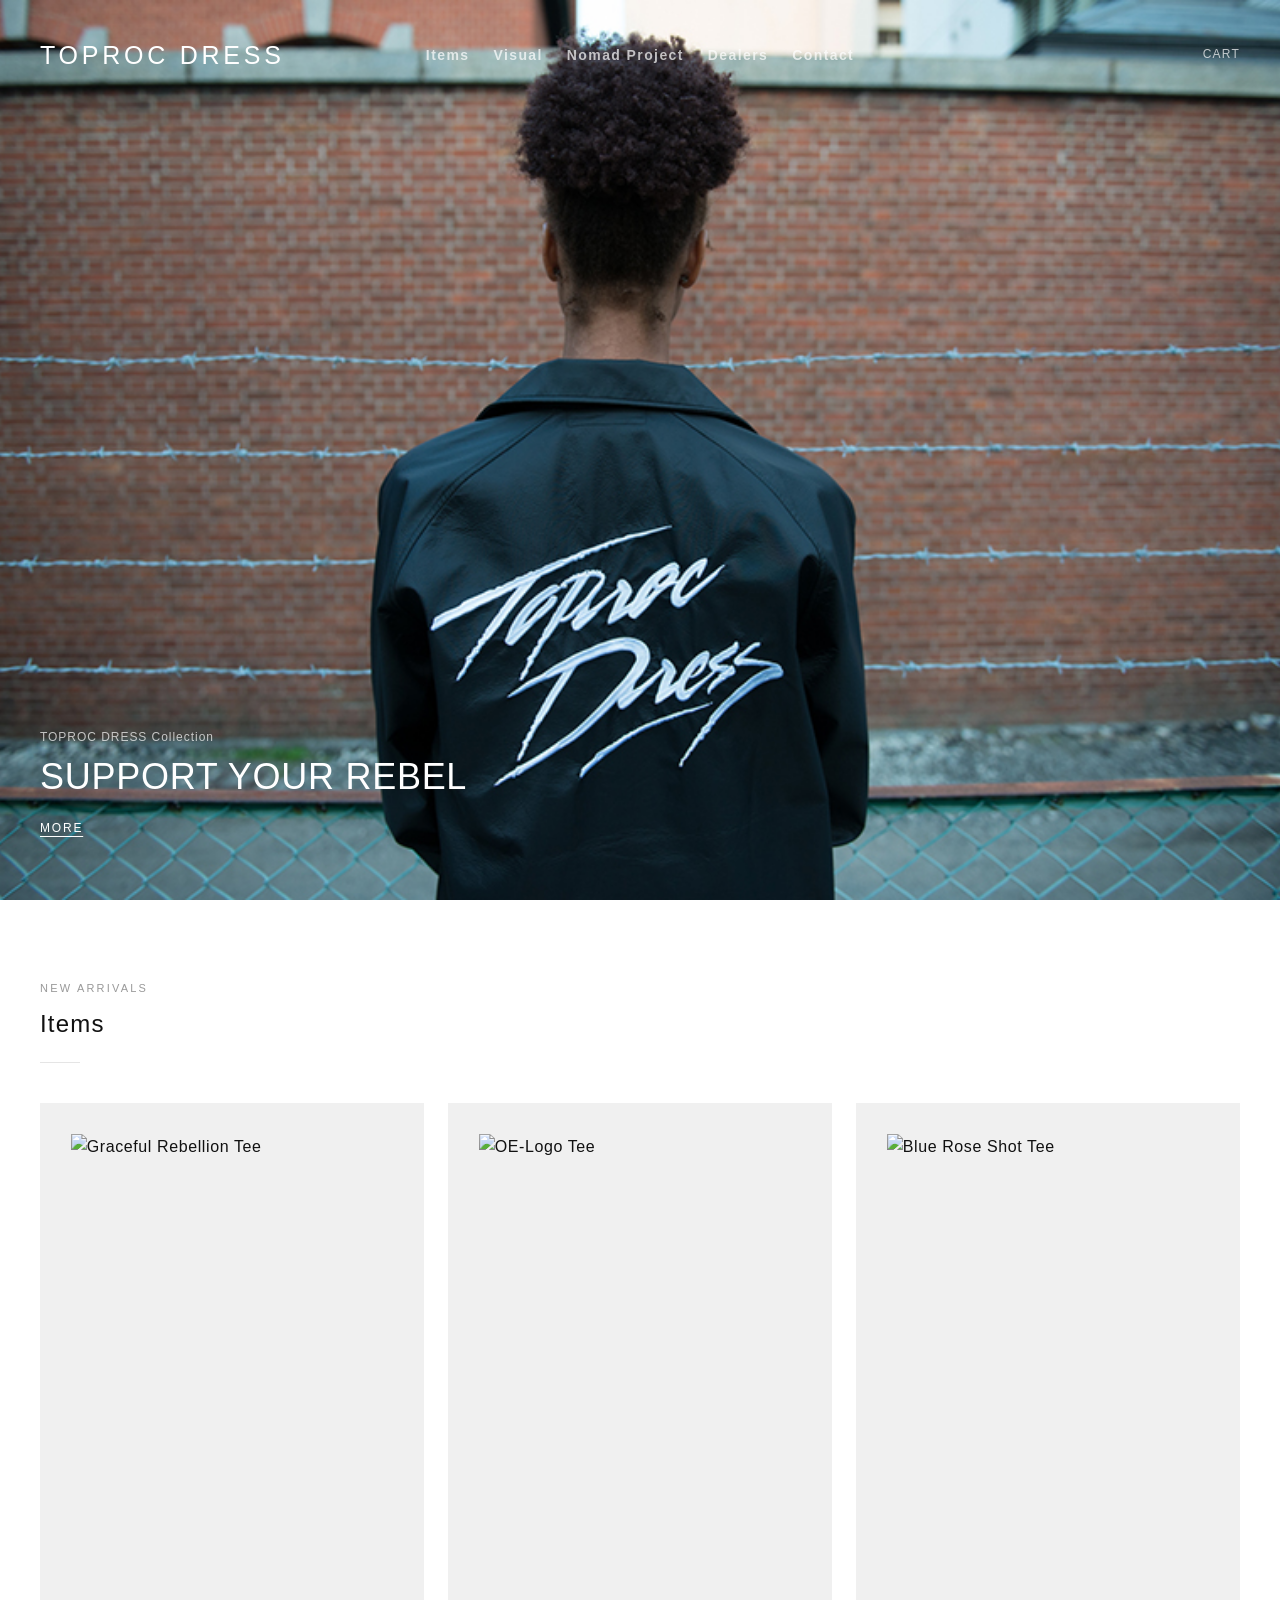
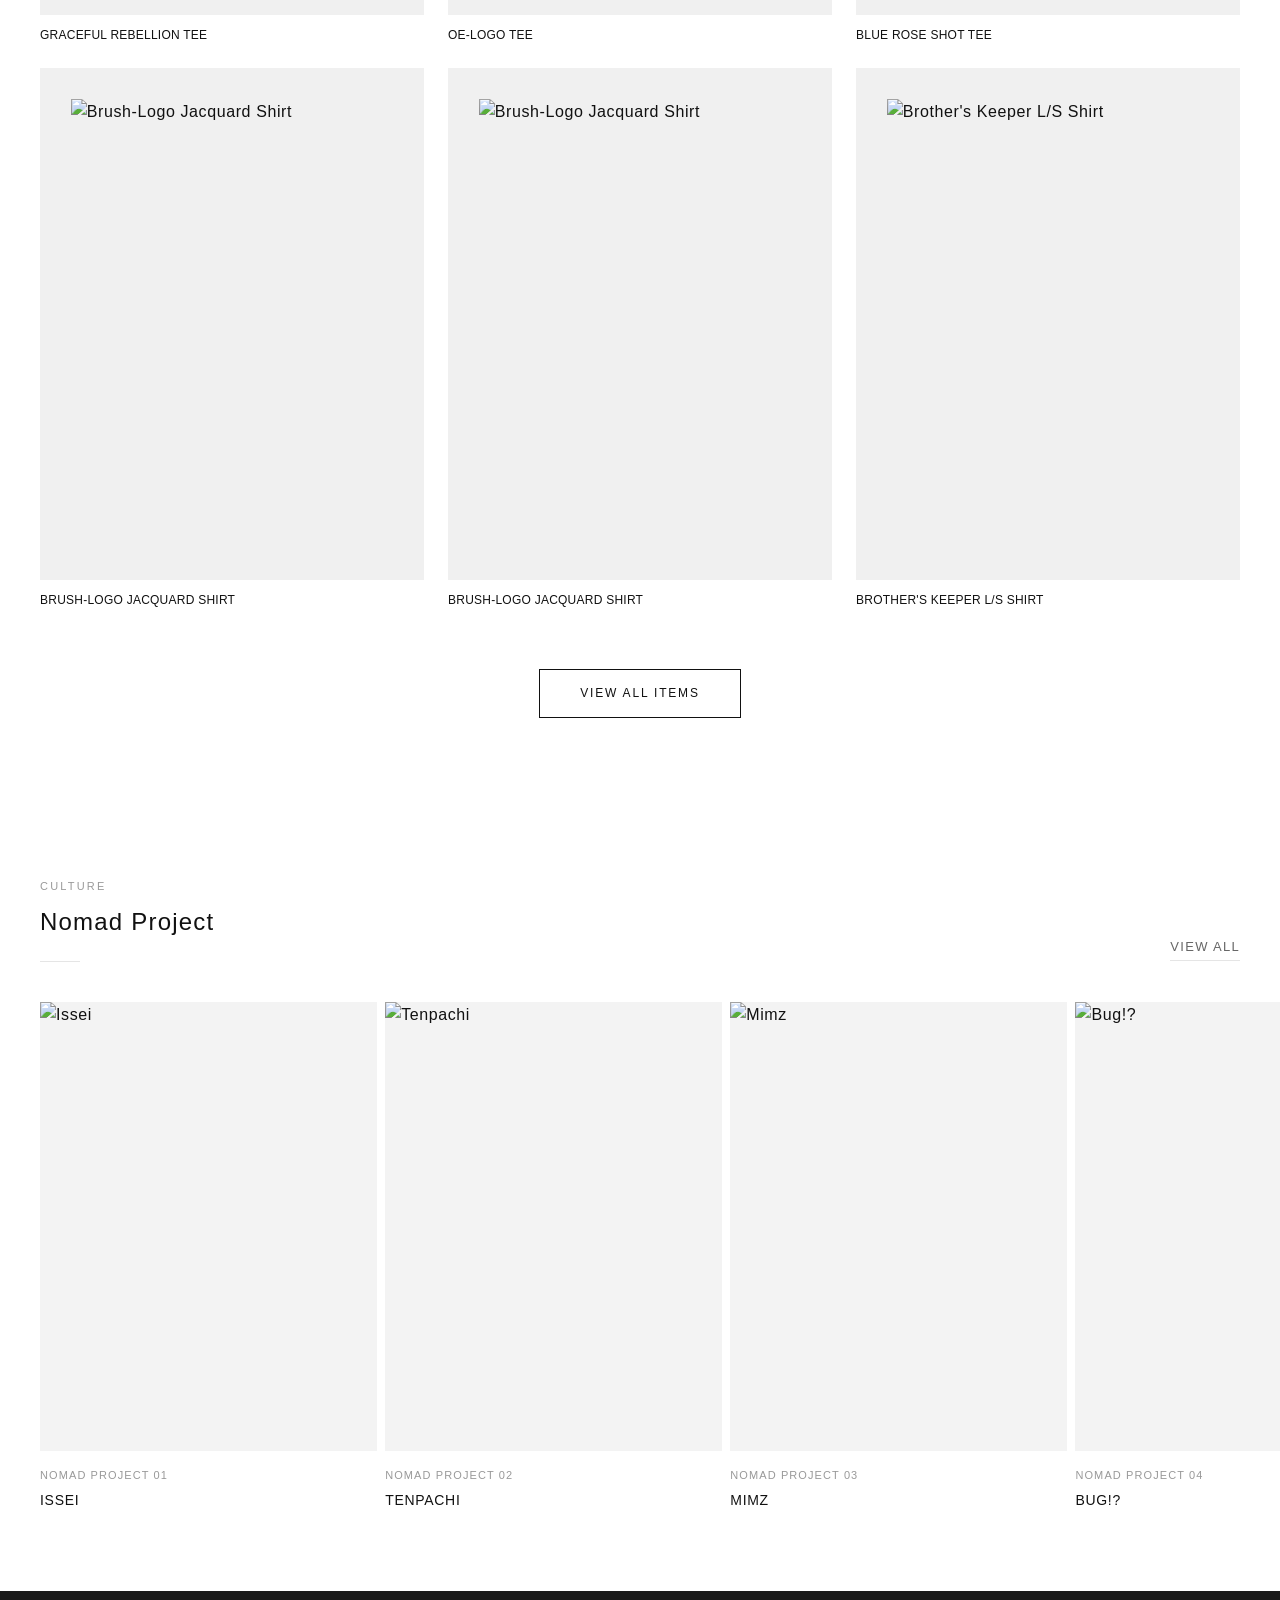
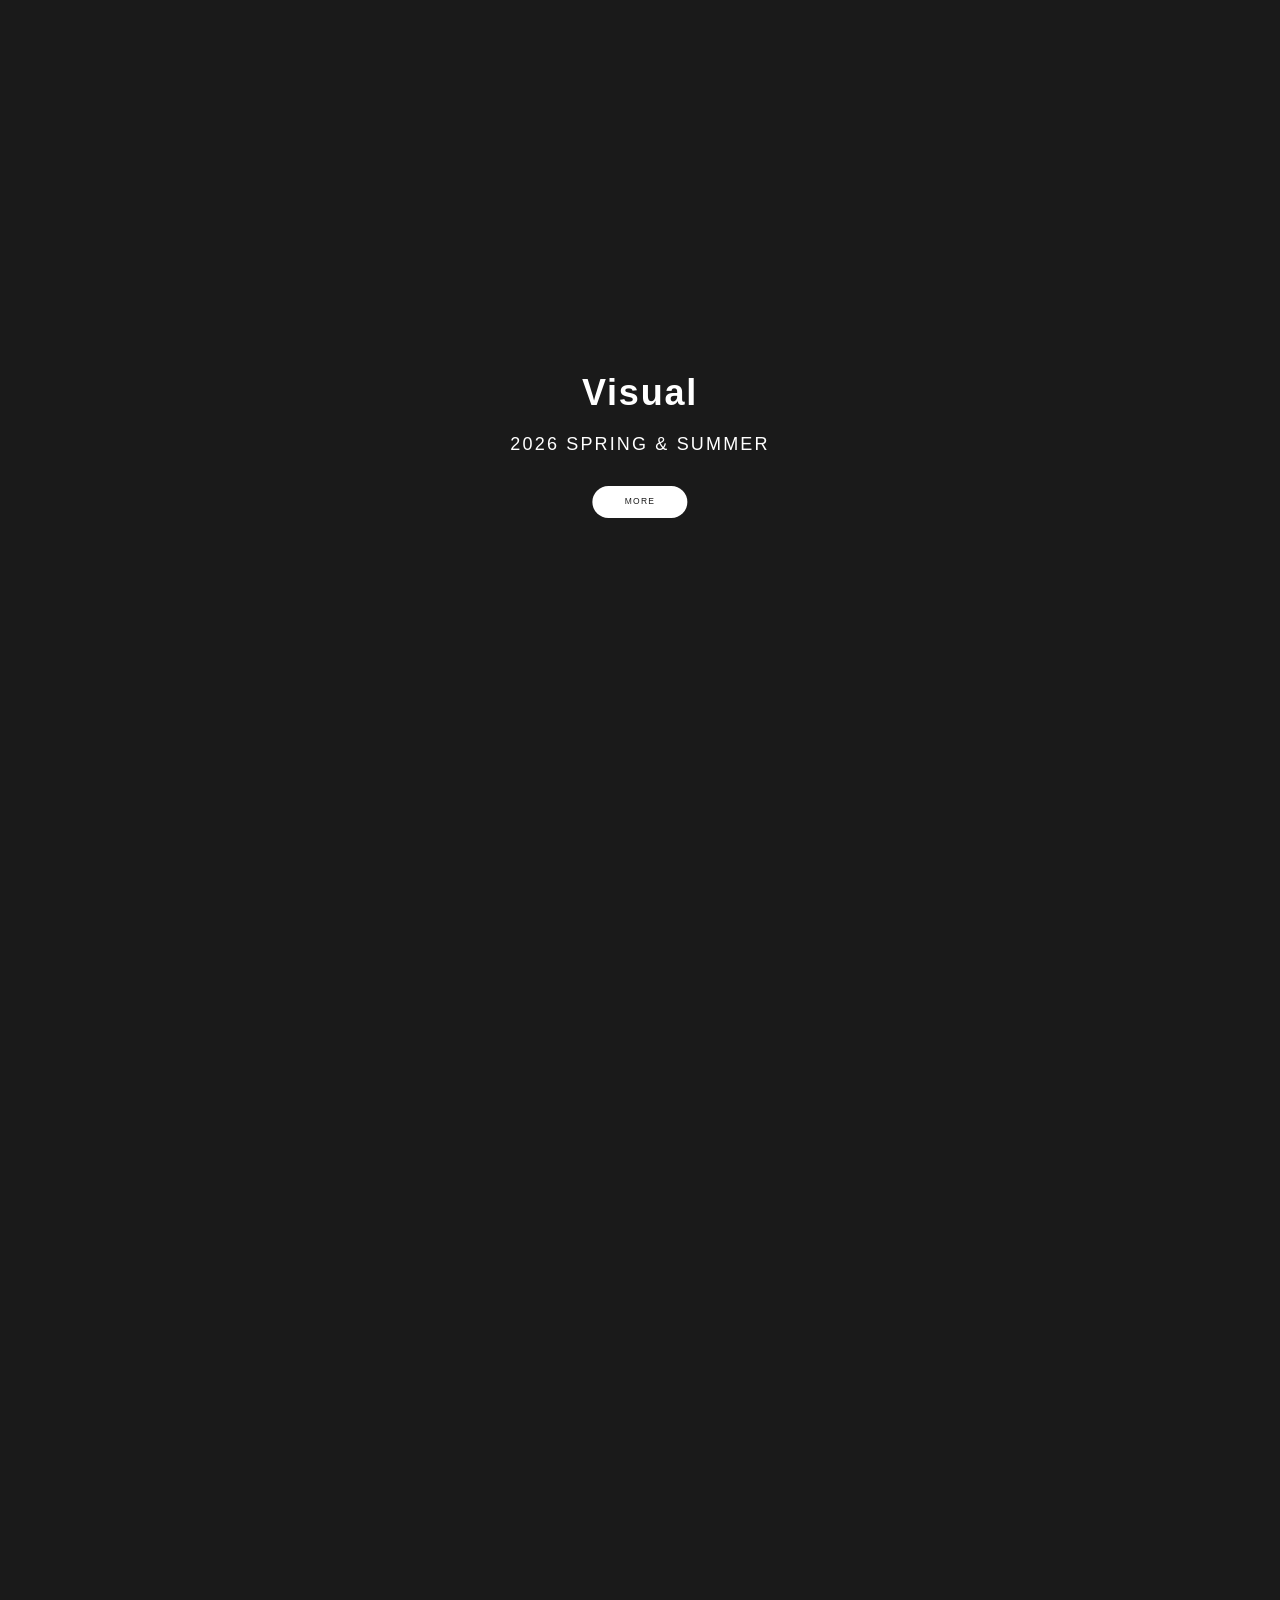
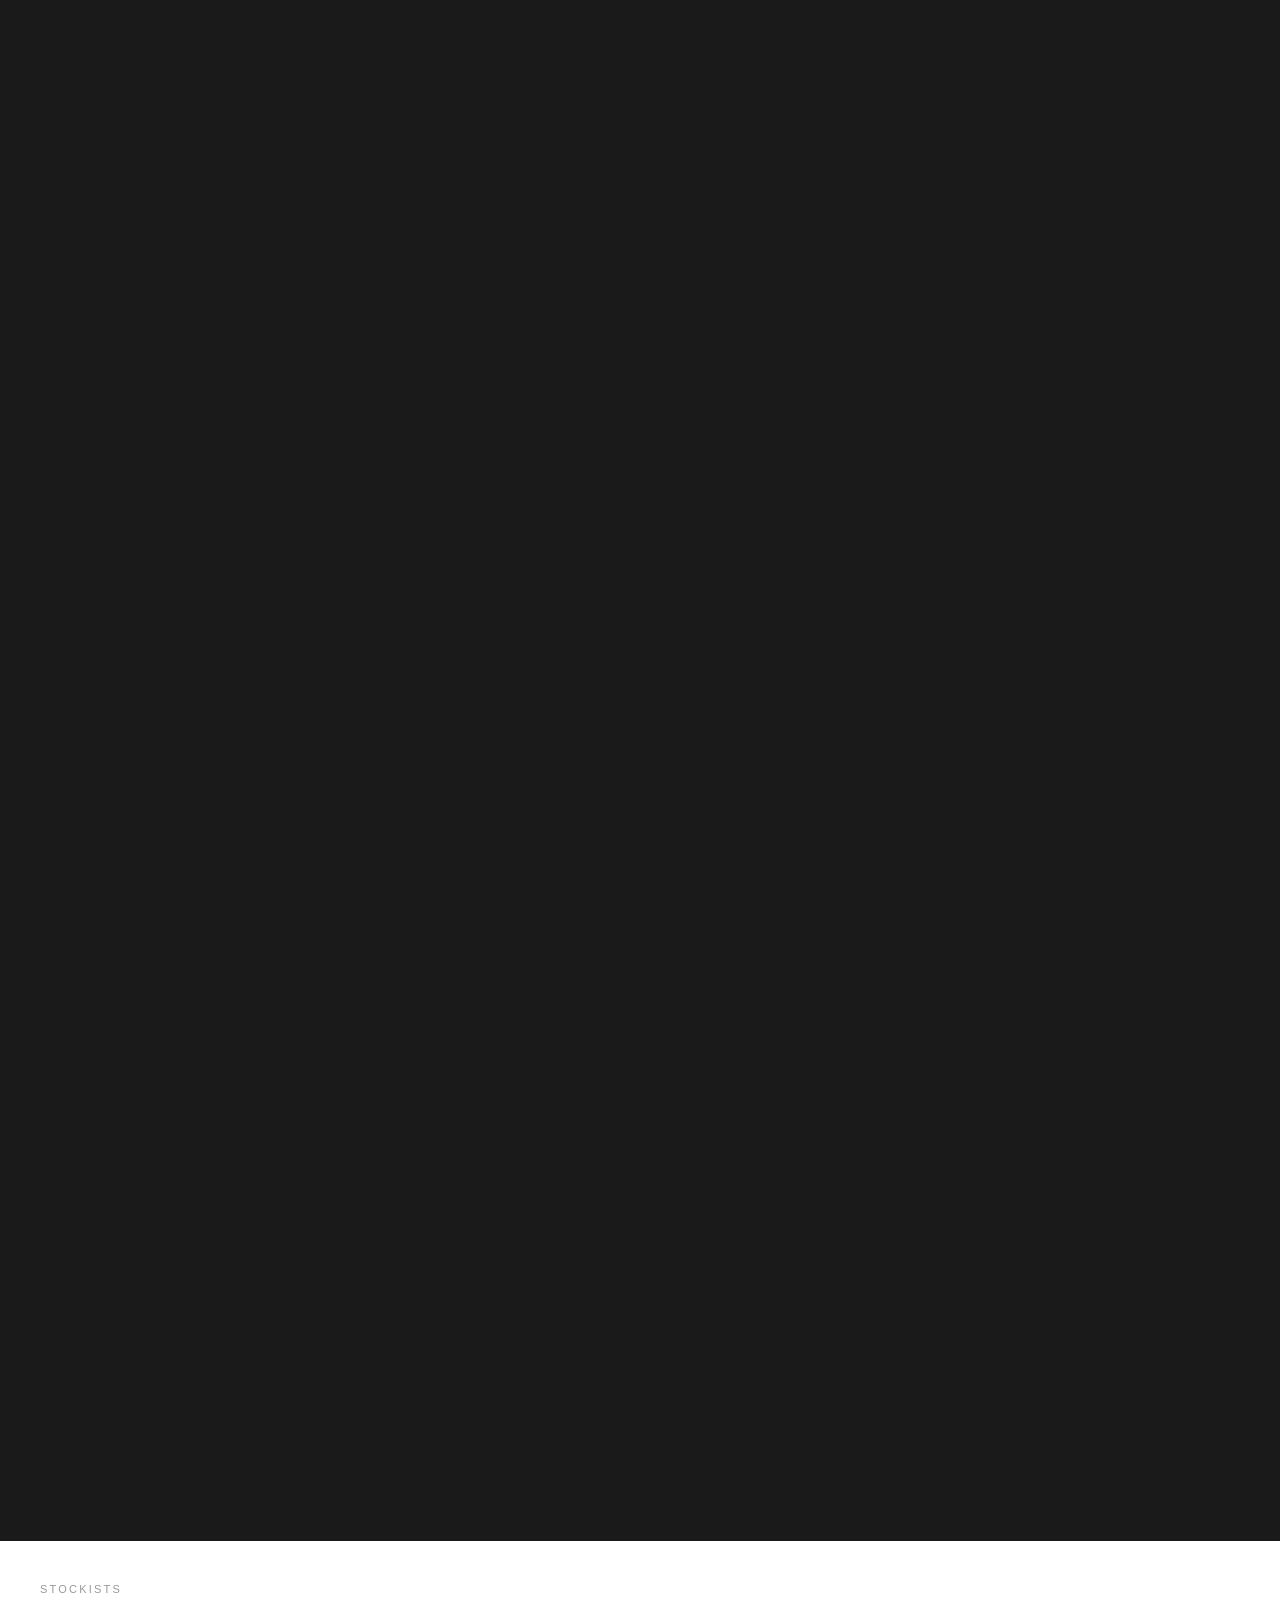
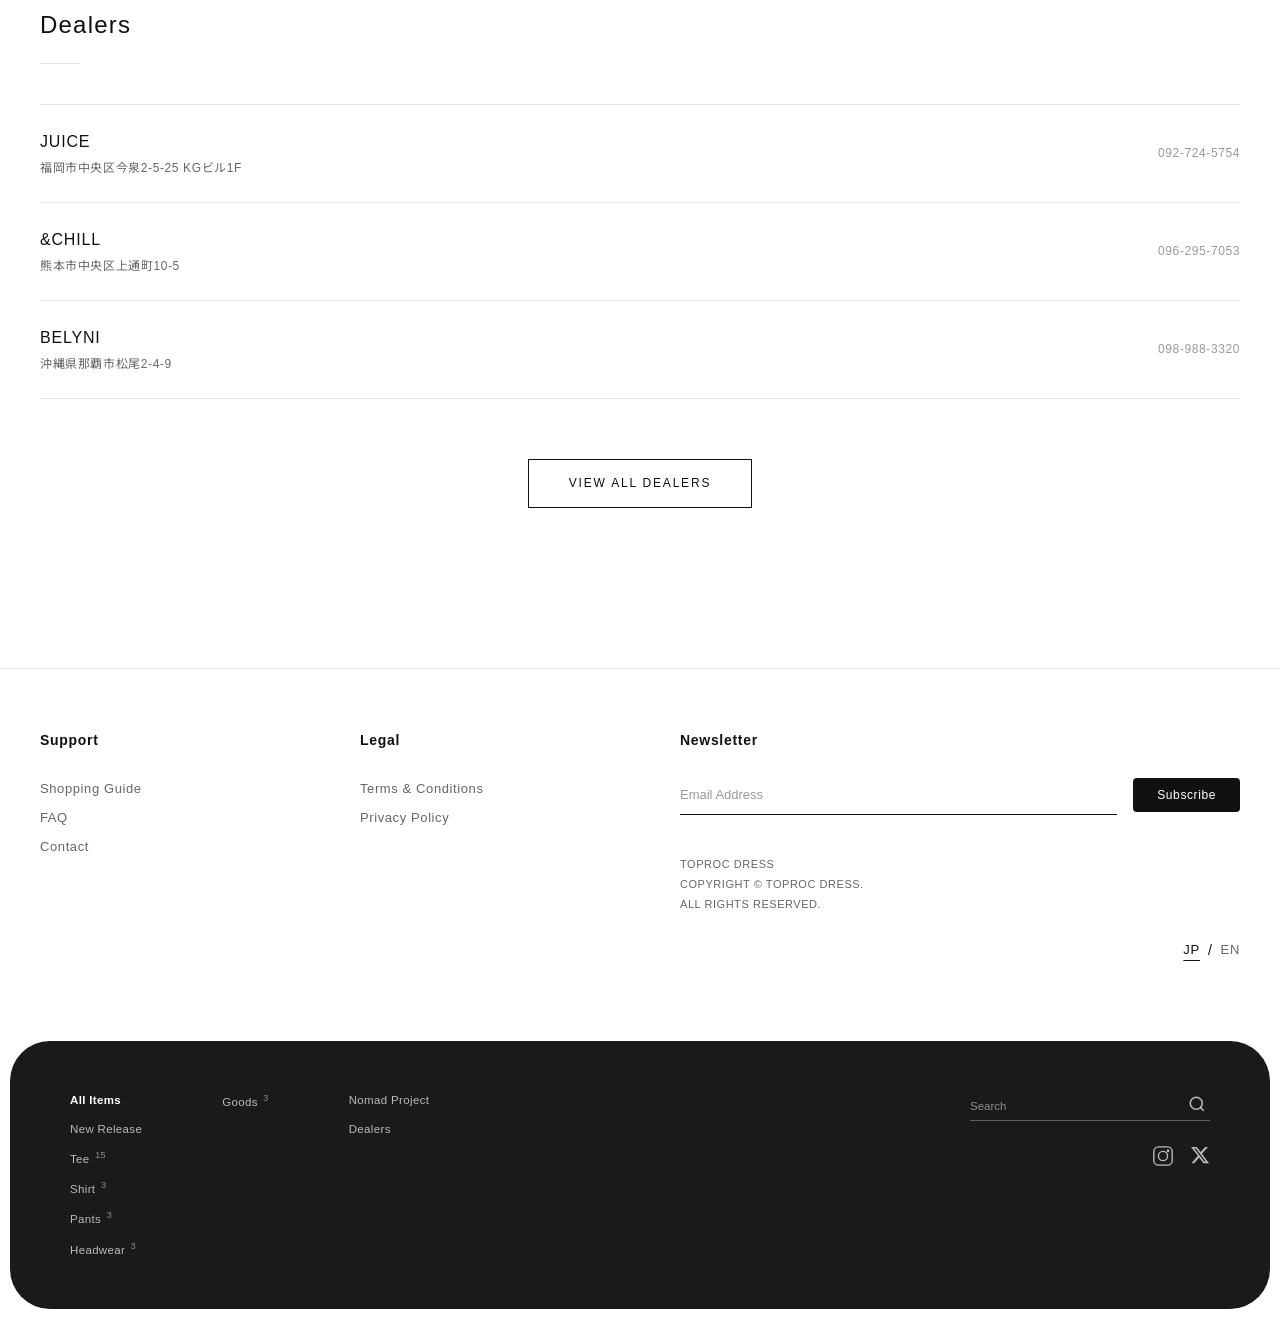
==== commit 0a4172d3: "全ページCSS/JSキャッシュバスティングをv=10に統一 Co-Authored-By: Claude Opus 4.6 <noreply@anthropic.com>" ====
--- a/index.html
+++ b/index.html
@@ -23,8 +23,8 @@
   <link rel="stylesheet" href="https://cdn.jsdelivr.net/npm/swiper@11/swiper-bundle.min.css">
 
   <!-- Styles -->
-  <link rel="stylesheet" href="css/style.css?v=3">
-  <link rel="stylesheet" href="css/animations.css?v=3">
+  <link rel="stylesheet" href="css/style.css?v=10">
+  <link rel="stylesheet" href="css/animations.css?v=10">
 </head>
 <body class="home">
 
--- a/css/style.css
+++ b/css/style.css
@@ -221,7 +221,7 @@
 
 .site-logo {
   font-family: var(--font-display);
-  font-size: 2.0rem;
+  font-size: 2.5rem;
   font-weight: 500;
   letter-spacing: 0.15em;
   text-transform: uppercase;
@@ -242,15 +242,14 @@
 
 .desktop-nav ul {
   display: flex;
-  gap: 40px;
+  gap: 24px;
 }
 
 .desktop-nav a {
   font-family: var(--font-display);
   font-size: 1.4rem;
-  font-weight: 500;
+  font-weight: 700;
   letter-spacing: 0.1em;
-  text-transform: uppercase;
   color: var(--color-text-secondary);
   transition: color var(--transition-fast);
 }
@@ -1259,7 +1258,7 @@
 
 .page-title {
   font-family: var(--font-display);
-  font-size: clamp(3.2rem, 4.5vw, 5rem);
+  font-size: clamp(1.6rem, 2.2vw, 2.5rem);
   font-weight: 400;
   letter-spacing: -0.01em;
   line-height: 1.2;
@@ -1693,16 +1692,16 @@
 
 /* --- Dark Bottom Bar --- */
 .products-bottom-bar-wrapper {
-  max-width: var(--container-max);
+  max-width: 100%;
   margin: 0 auto;
-  padding: 0 16px 10px;
+  padding: 0 10px 10px;
 }
 
 .products-bottom-bar {
   background: #1a1a1a;
   color: #fff;
-  padding: 60px 60px;
-  border-radius: 16px;
+  padding: 50px 60px;
+  border-radius: 18px;
   /* Morph animation: starts as pill, expands to full */
   transform-origin: center center;
   transition: transform 0.5s cubic-bezier(0.22, 1, 0.36, 1),
@@ -1738,12 +1737,12 @@
 .products-bottom-col {
   display: flex;
   flex-direction: column;
-  gap: 8px;
+  gap: 10px;
 }
 
 .bottom-cat-link {
   font-family: var(--font-display);
-  font-size: 1.3rem;
+  font-size: 1.15rem;
   font-weight: 400;
   letter-spacing: 0.03em;
   color: rgba(255, 255, 255, 0.7);
@@ -1784,7 +1783,7 @@
   background: transparent;
   border: none;
   color: #fff;
-  font-size: 1.3rem;
+  font-size: 1.15rem;
   padding: 8px 0;
   outline: none;
 }
@@ -1865,7 +1864,7 @@
 }
 
 /* --- Responsive for products footer --- */
-@media (max-width: 1023px) {
+@media (max-width: 767px) {
   .products-footer-inner {
     grid-template-columns: 1fr;
     gap: 32px;
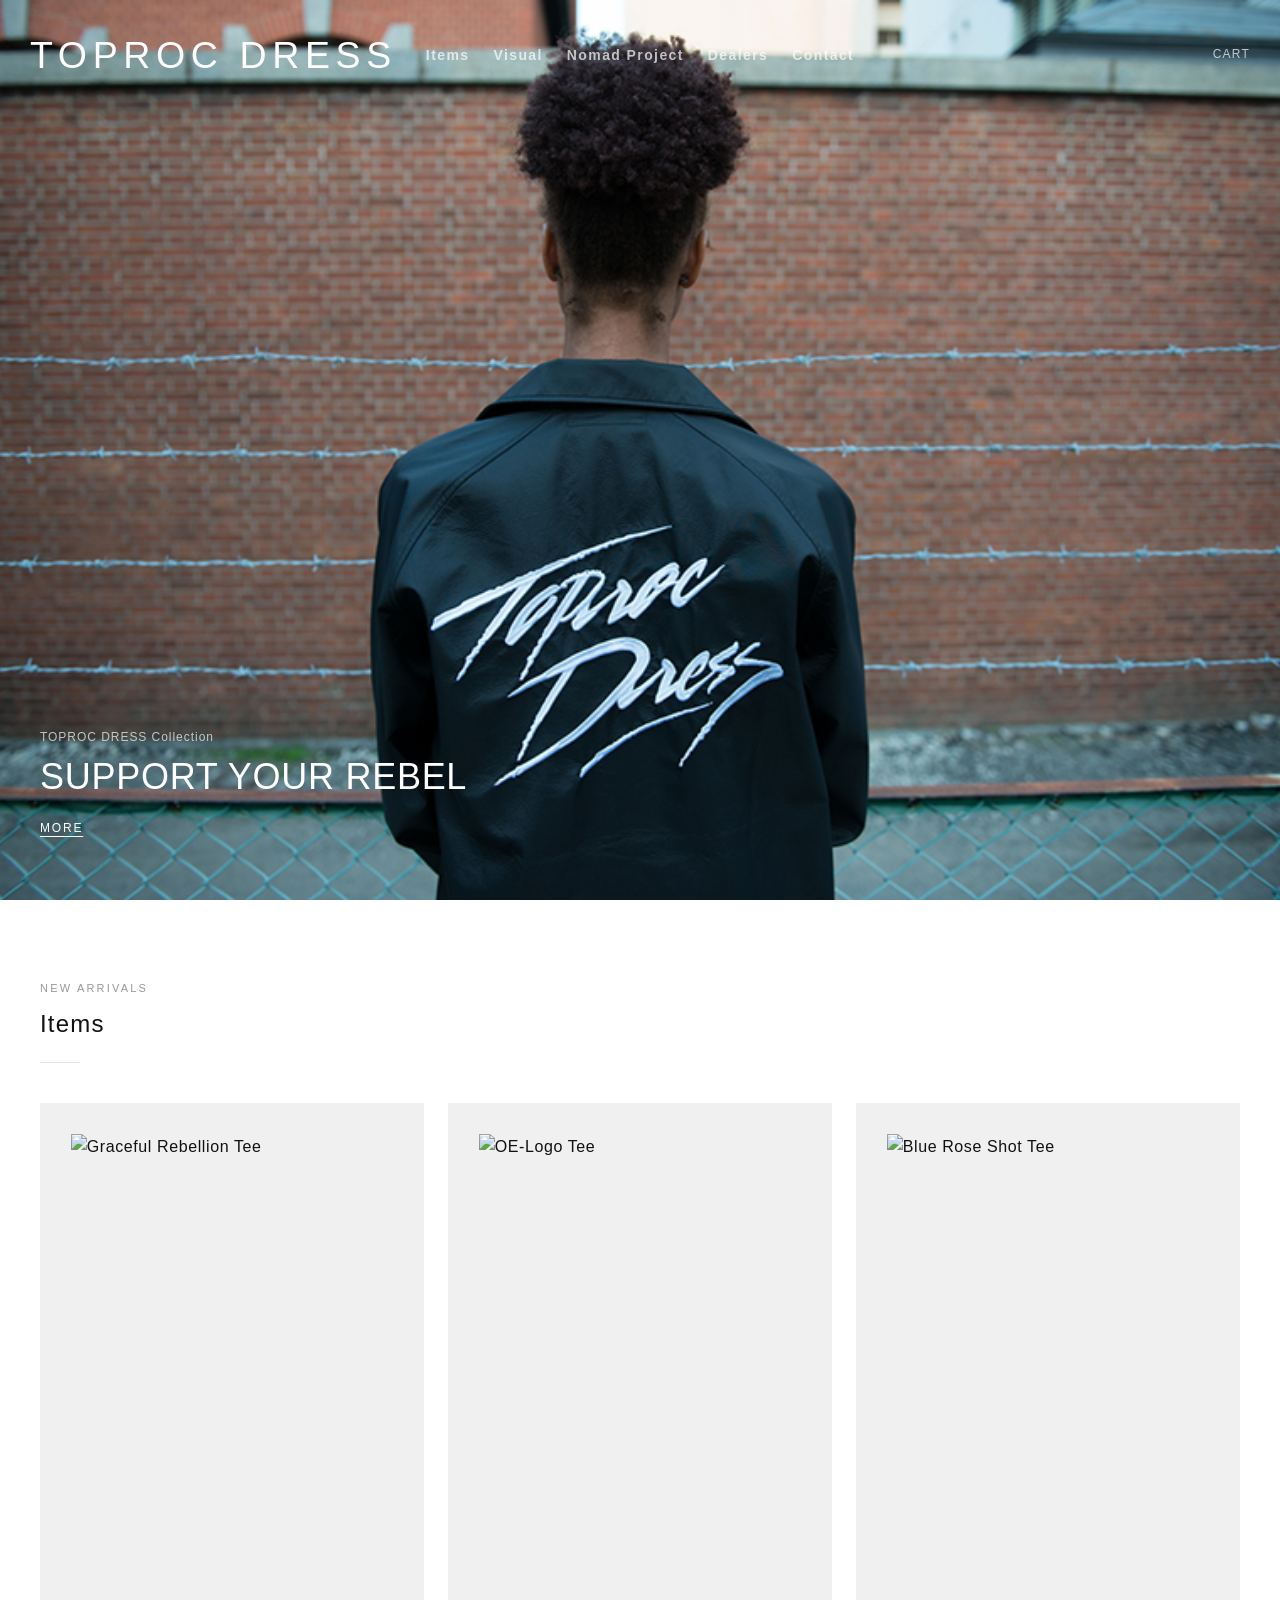
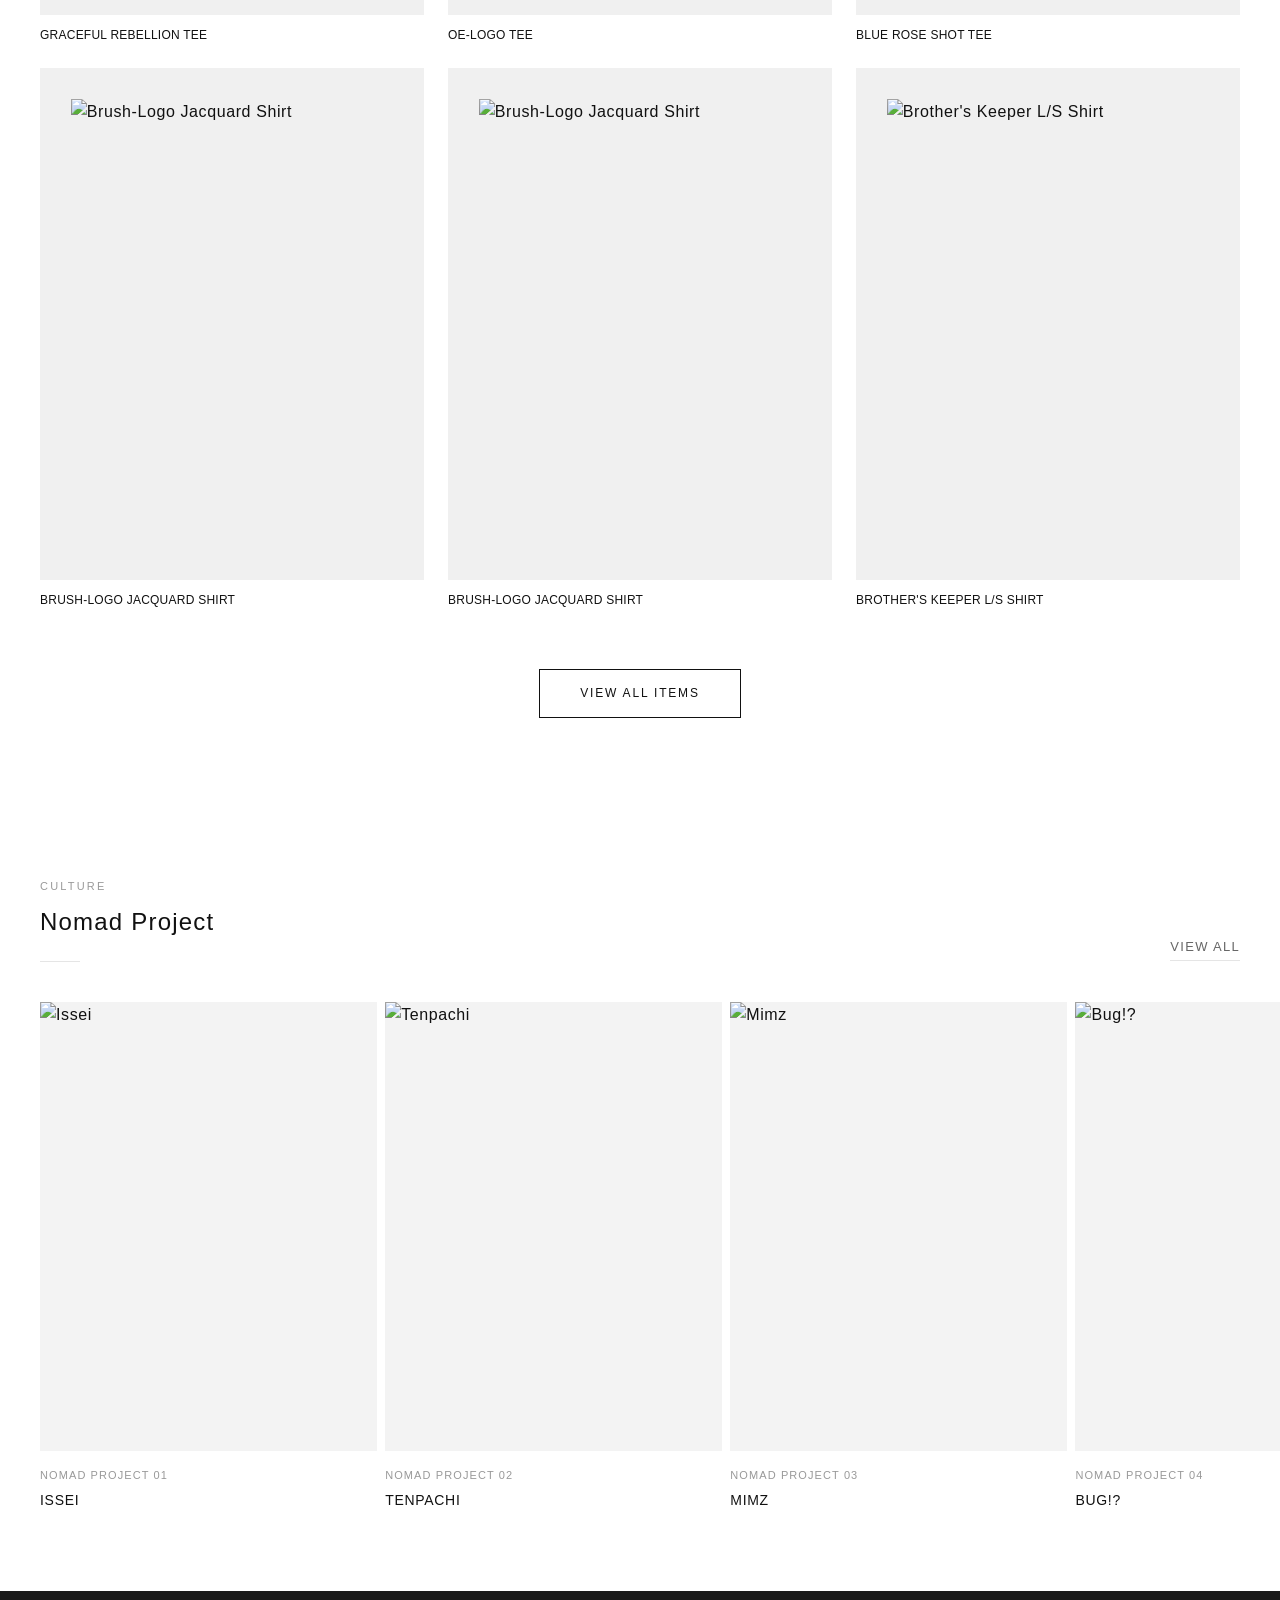
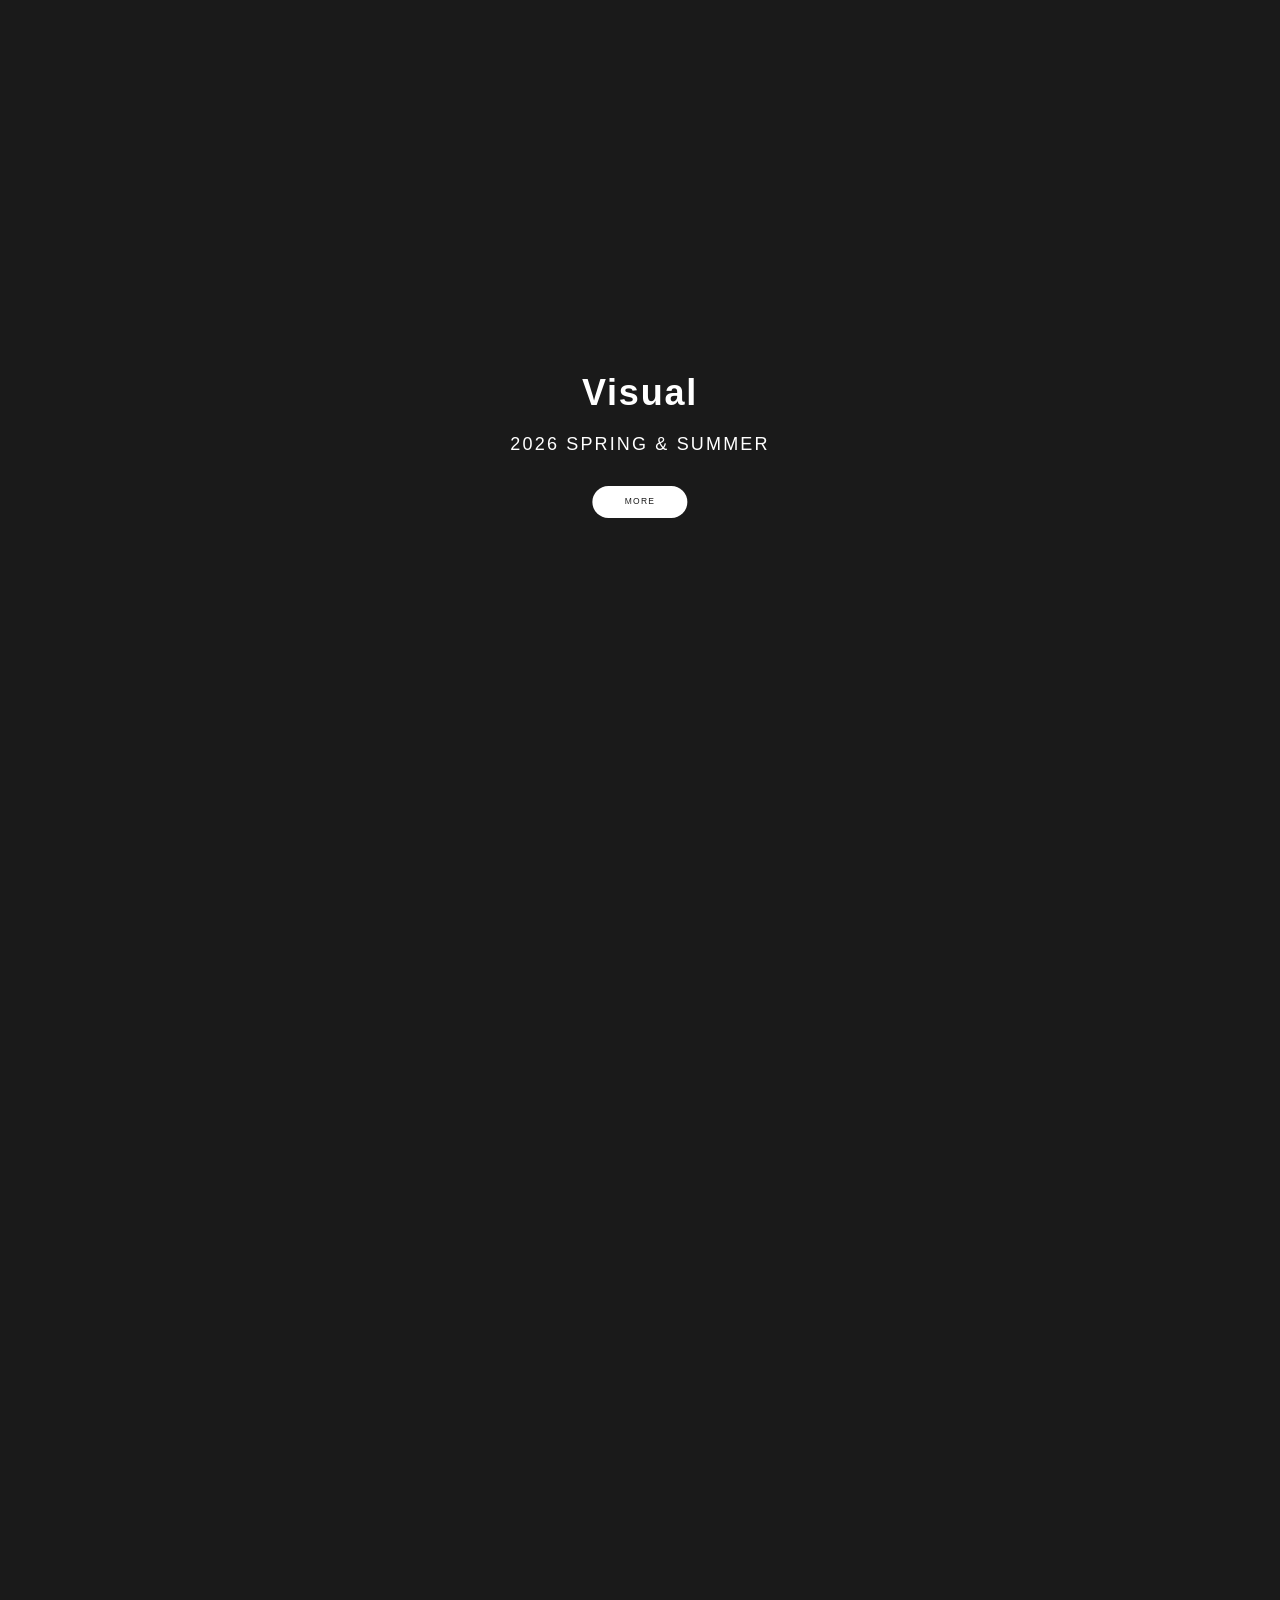
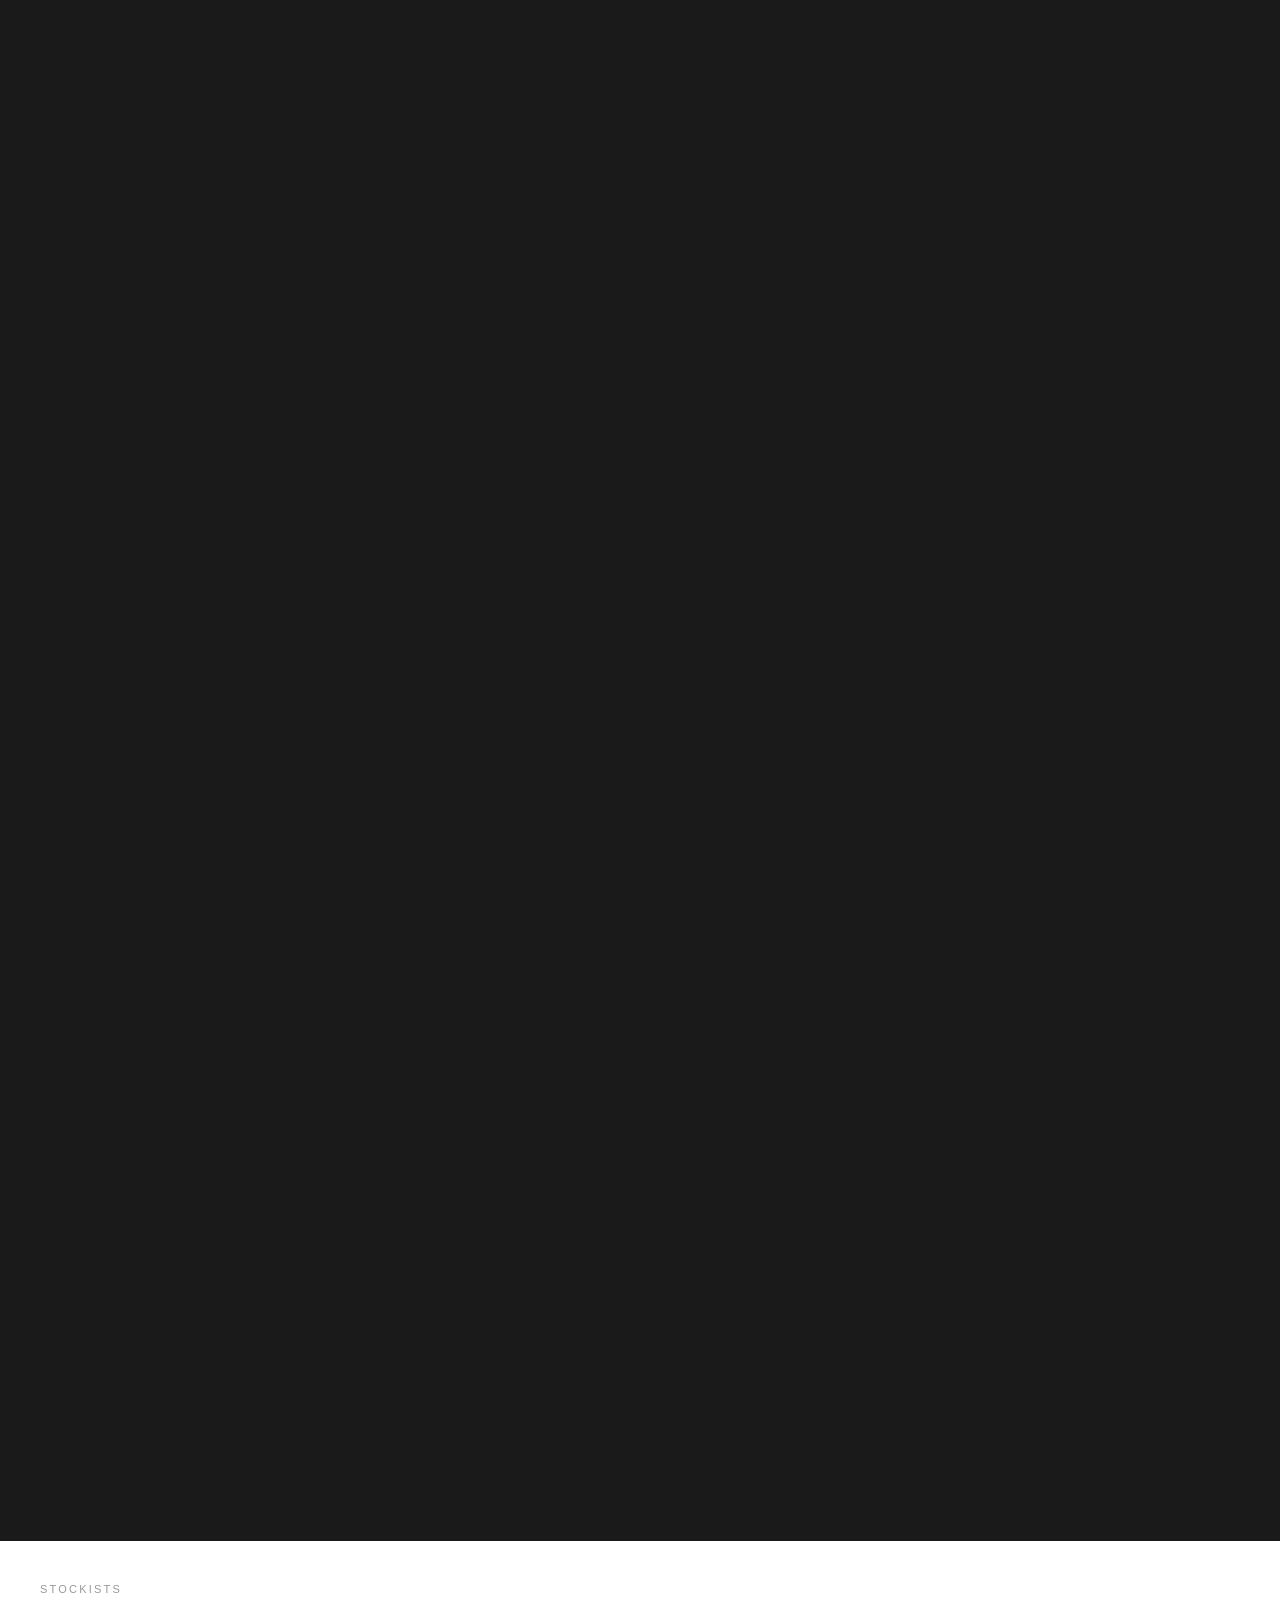
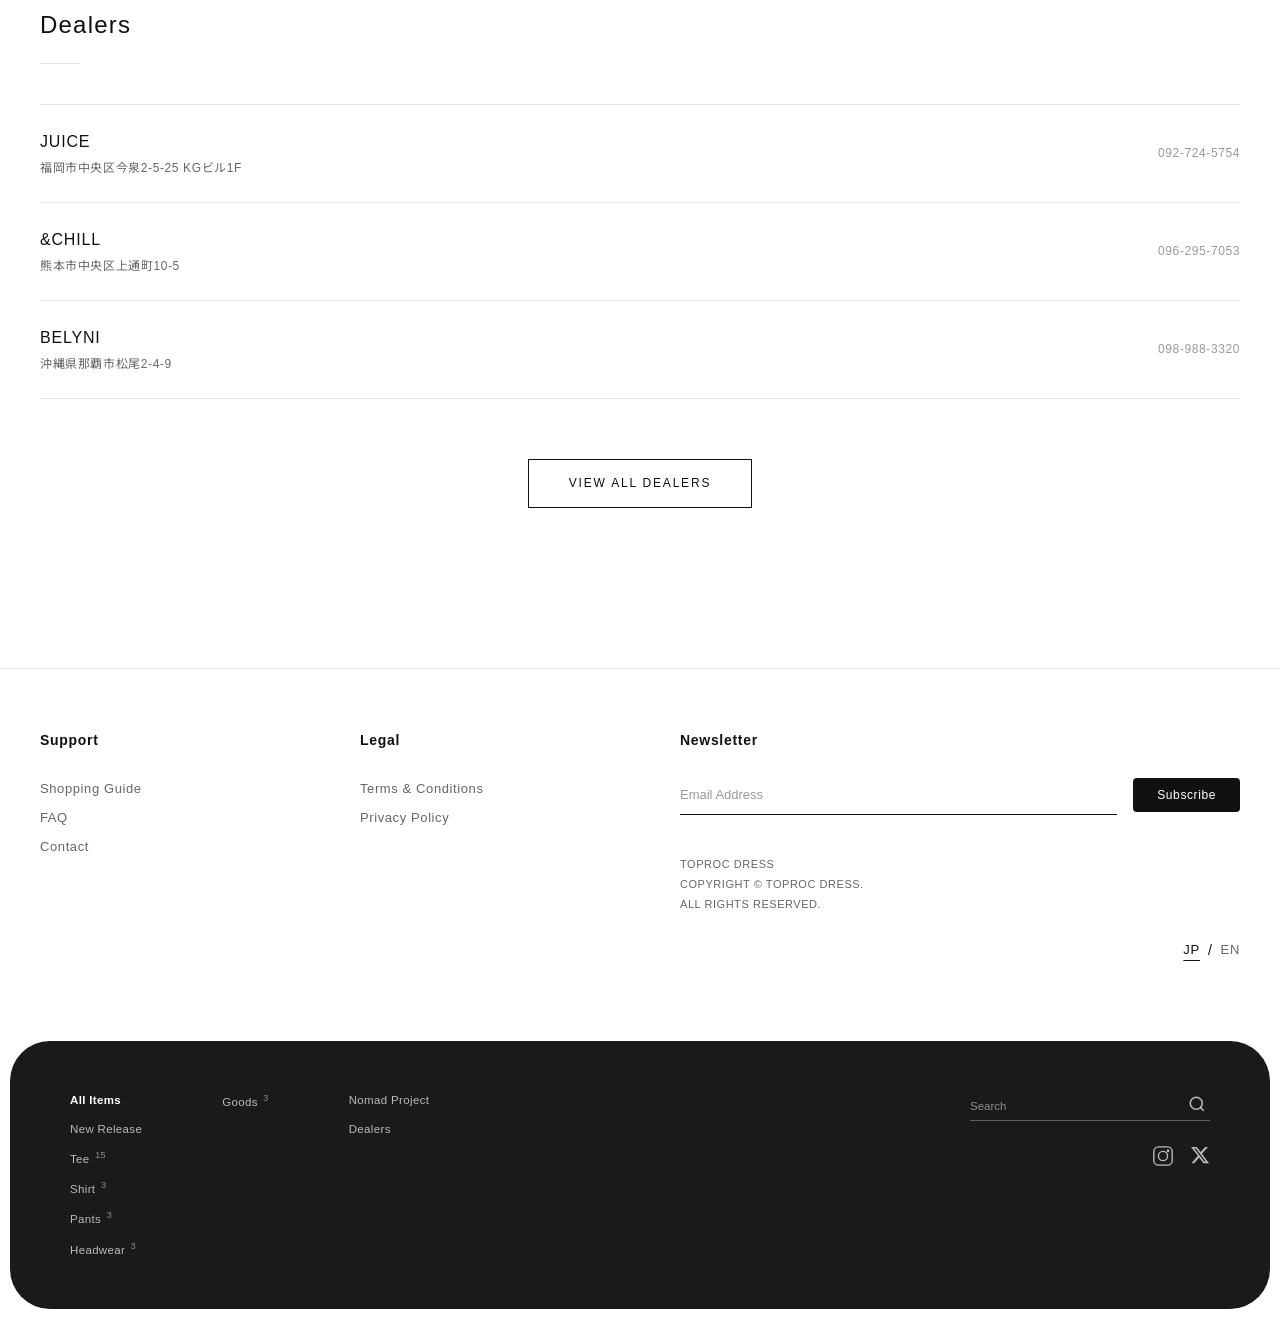
==== commit 62121ee9: "ヘッダー調整: ロゴ1.5倍拡大・左端寄せ・CART右端寄せ・v=11 Co-Authored-By: Claude Opus 4.6 <noreply@anthropic.com>" ====
--- a/index.html
+++ b/index.html
@@ -23,7 +23,7 @@
   <link rel="stylesheet" href="https://cdn.jsdelivr.net/npm/swiper@11/swiper-bundle.min.css">
 
   <!-- Styles -->
-  <link rel="stylesheet" href="css/style.css?v=10">
+  <link rel="stylesheet" href="css/style.css?v=11">
   <link rel="stylesheet" href="css/animations.css?v=10">
 </head>
 <body class="home">
--- a/css/style.css
+++ b/css/style.css
@@ -213,15 +213,15 @@
   align-items: center;
   justify-content: space-between;
   height: 100%;
-  max-width: var(--container-max);
-  margin: 0 auto;
-  padding: 0 var(--container-padding);
+  max-width: 100%;
+  margin: 0;
+  padding: 0 30px;
   position: relative;
 }
 
 .site-logo {
   font-family: var(--font-display);
-  font-size: 2.5rem;
+  font-size: 3.75rem;
   font-weight: 500;
   letter-spacing: 0.15em;
   text-transform: uppercase;
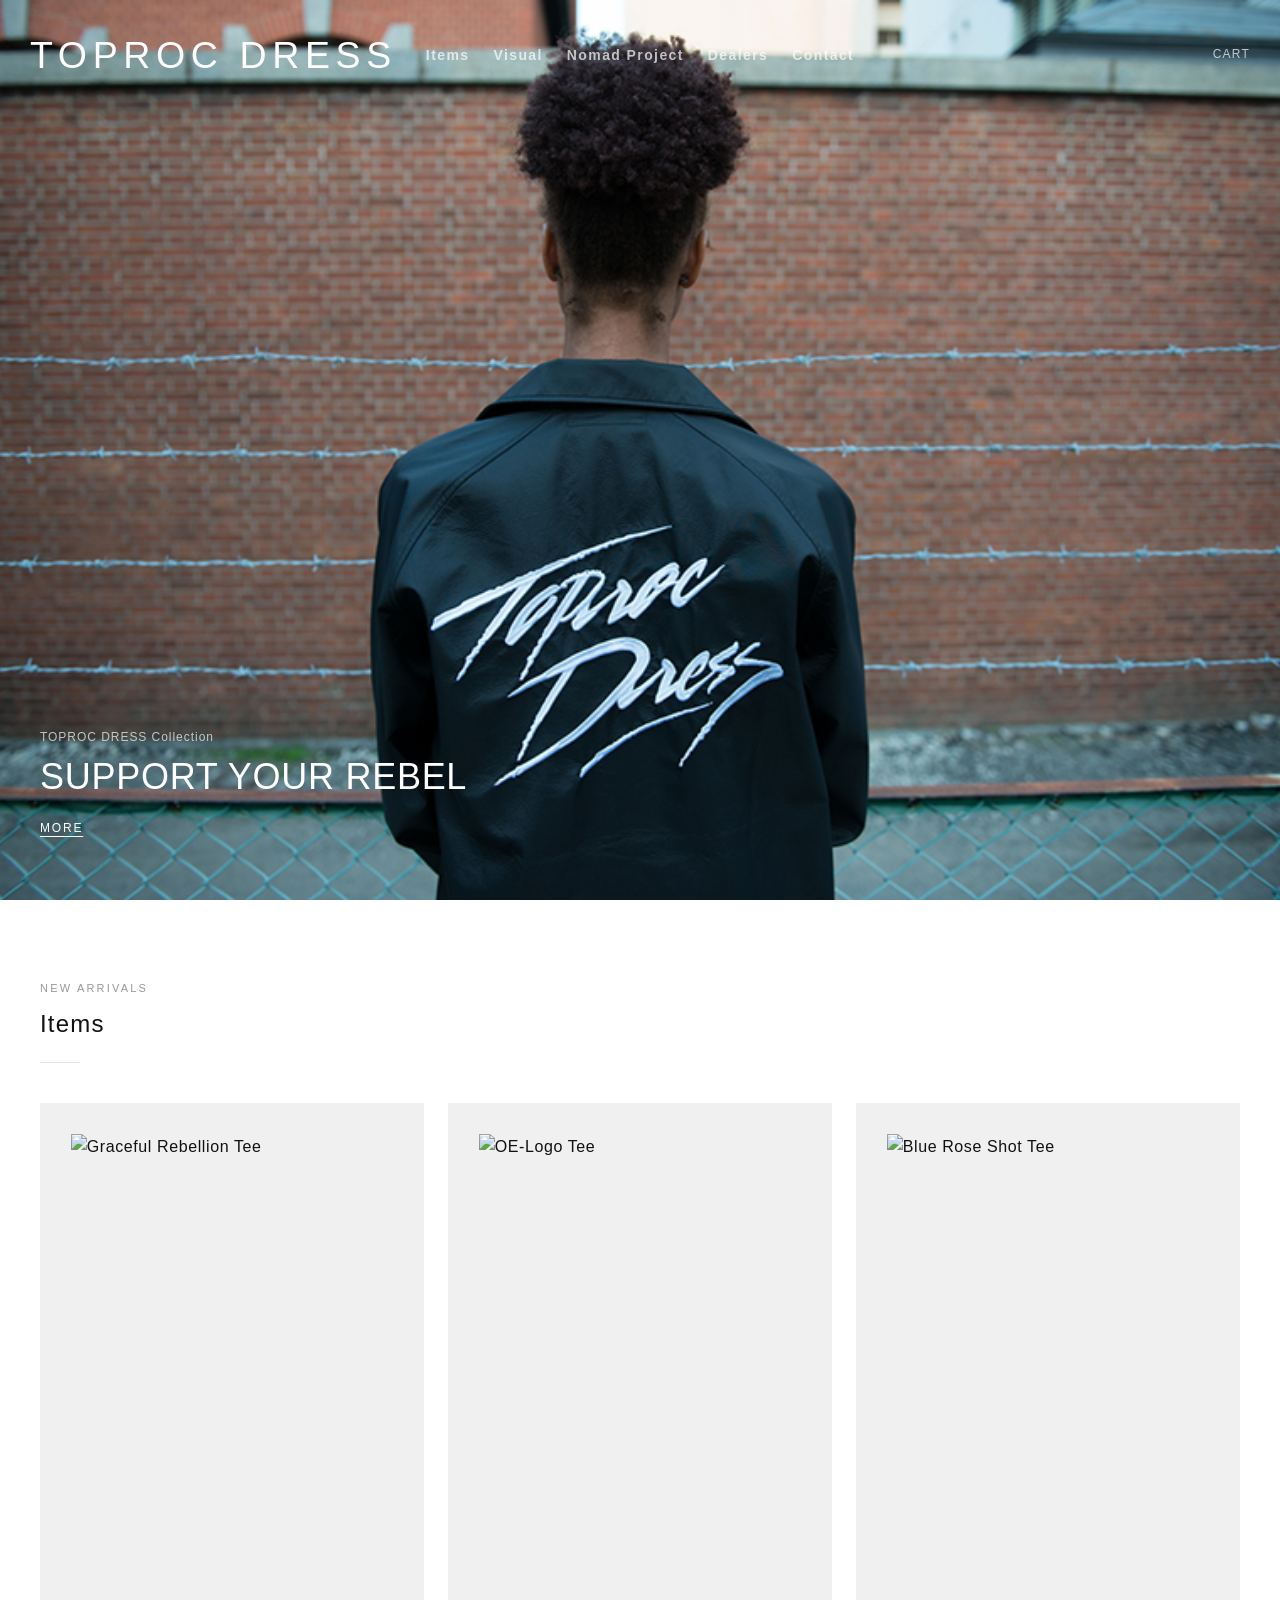
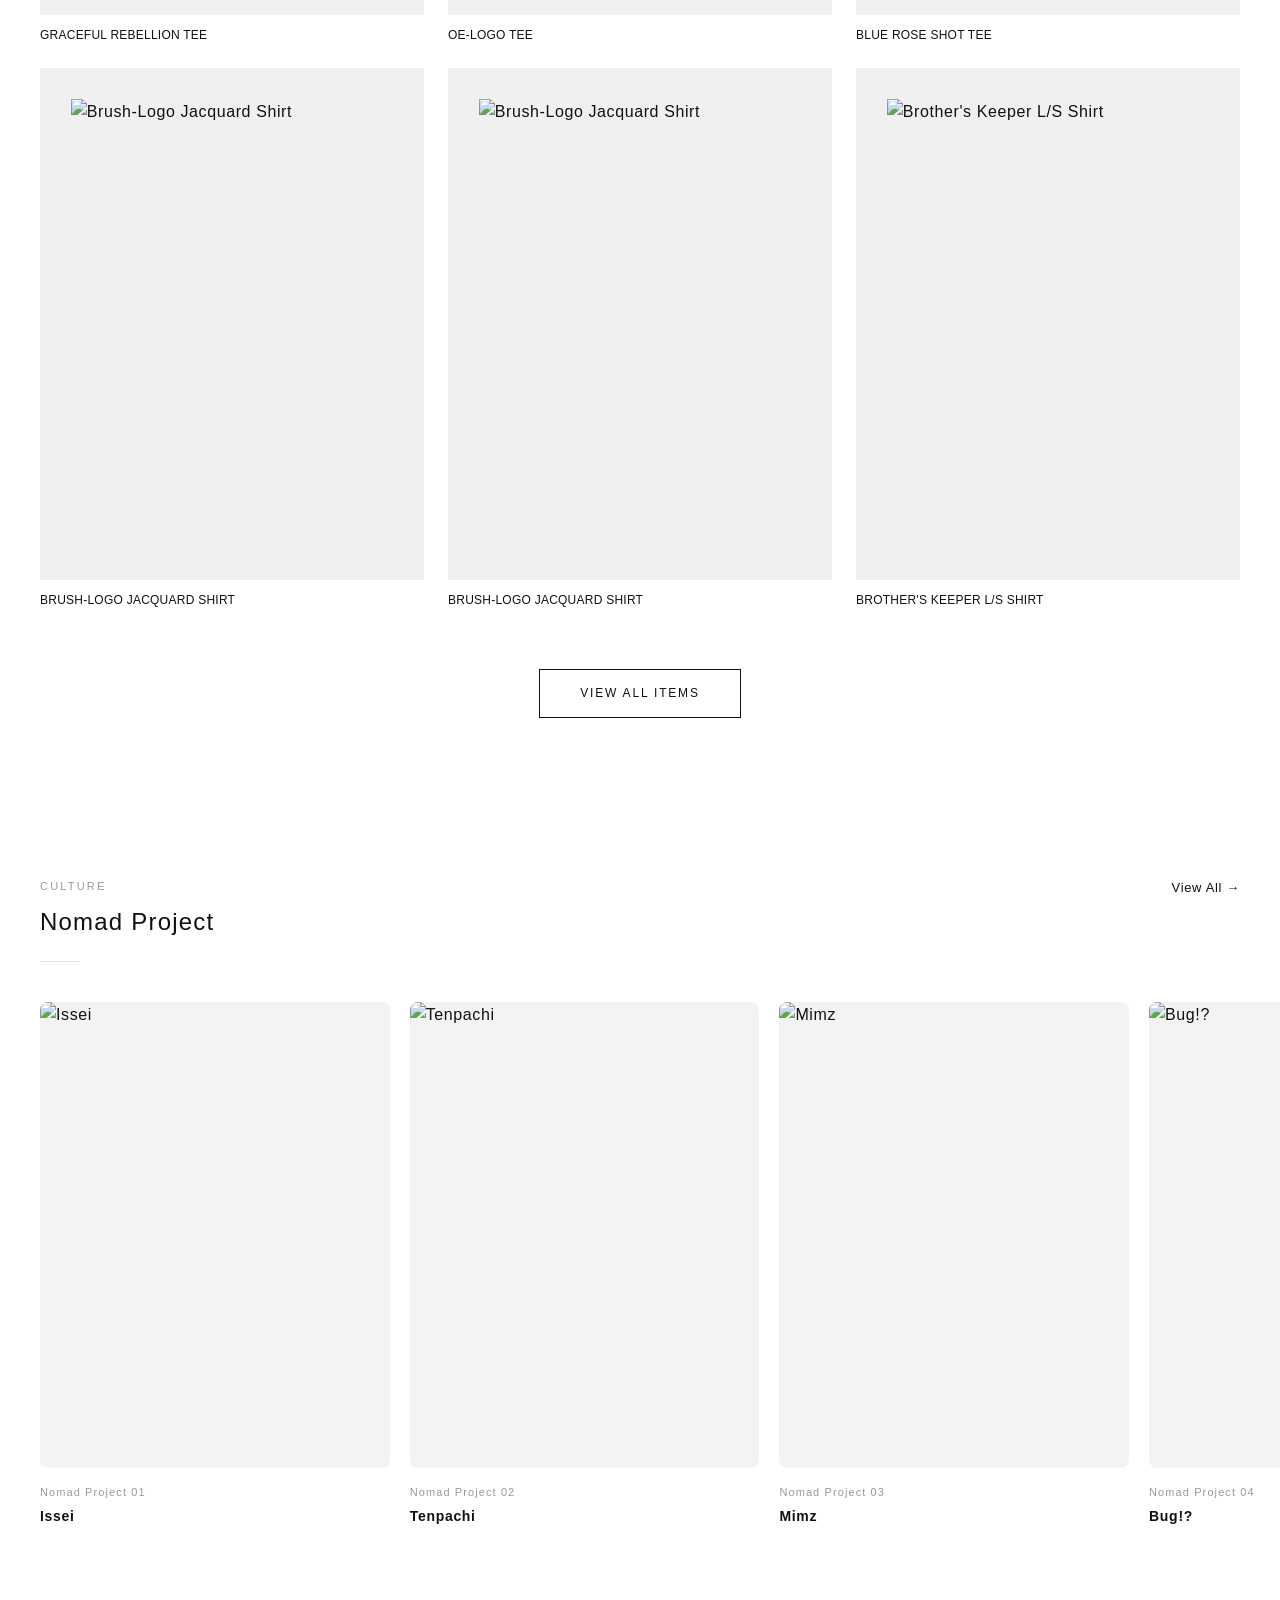
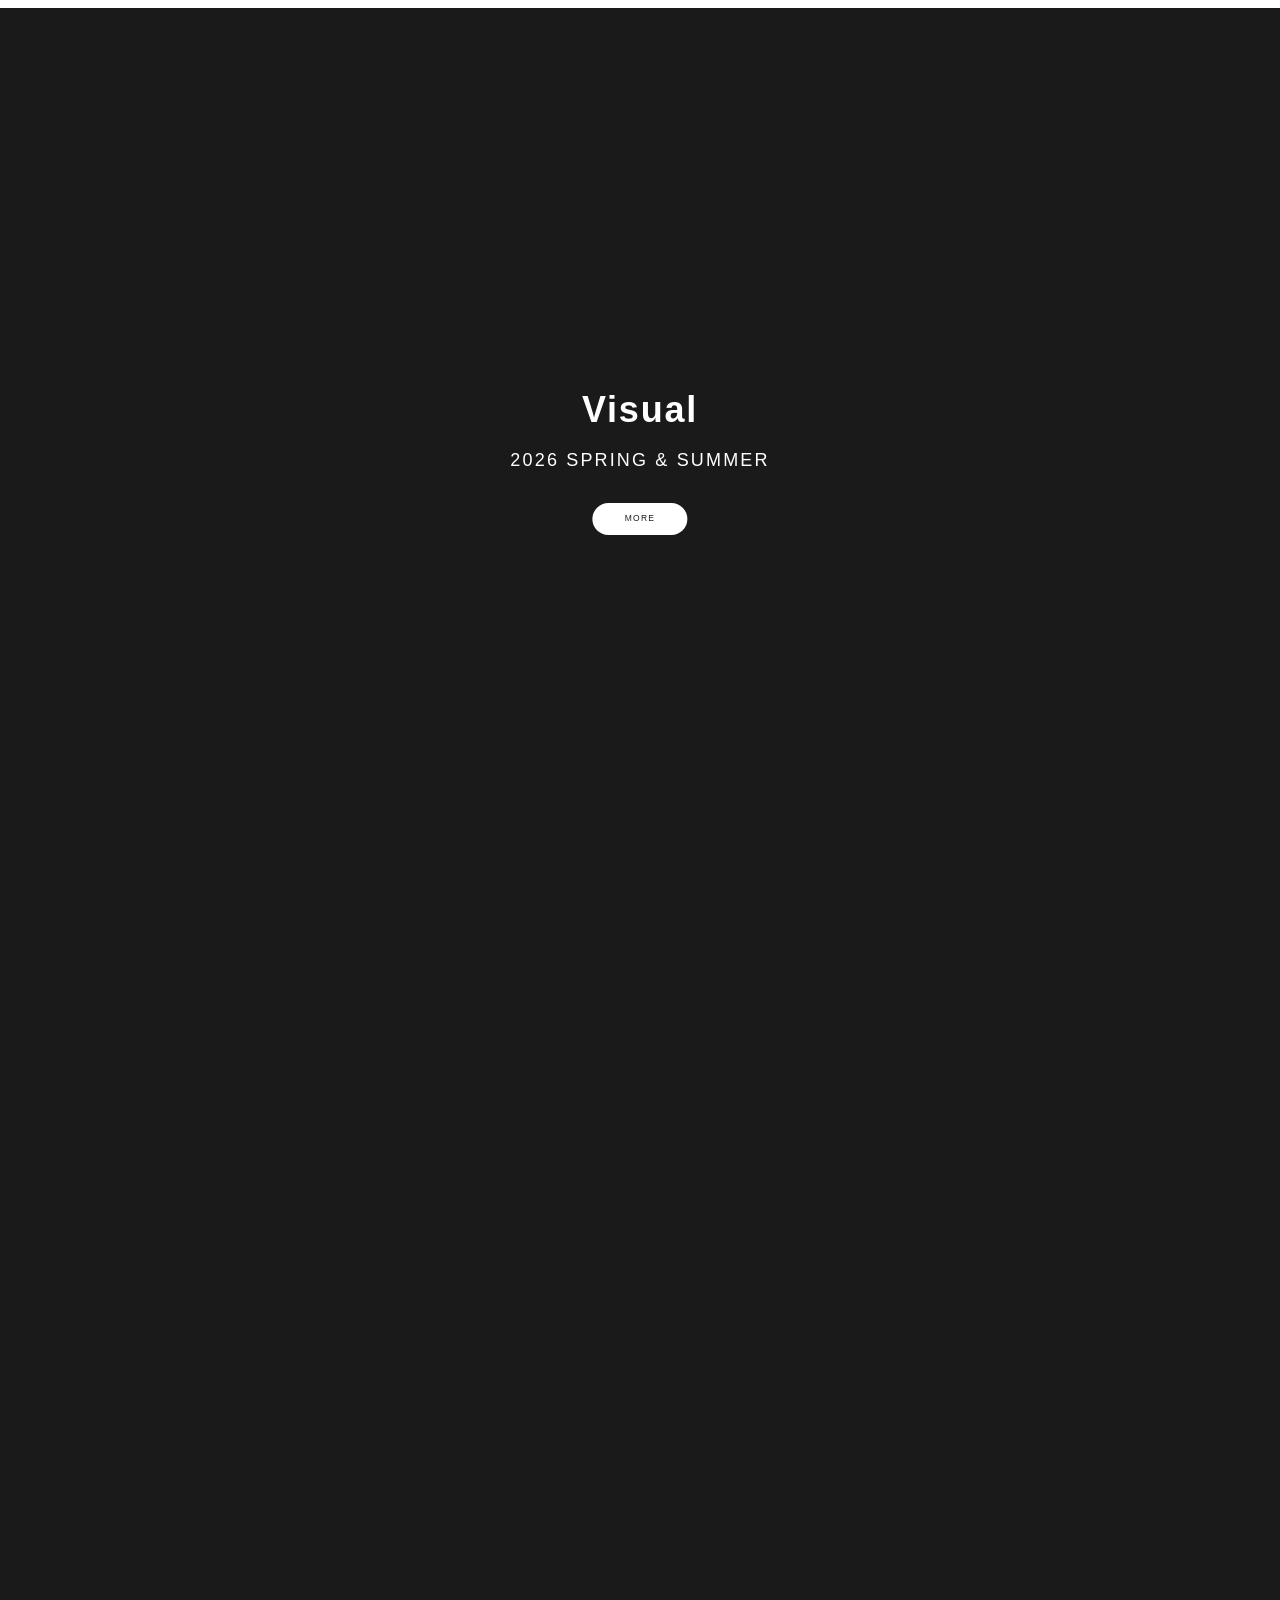
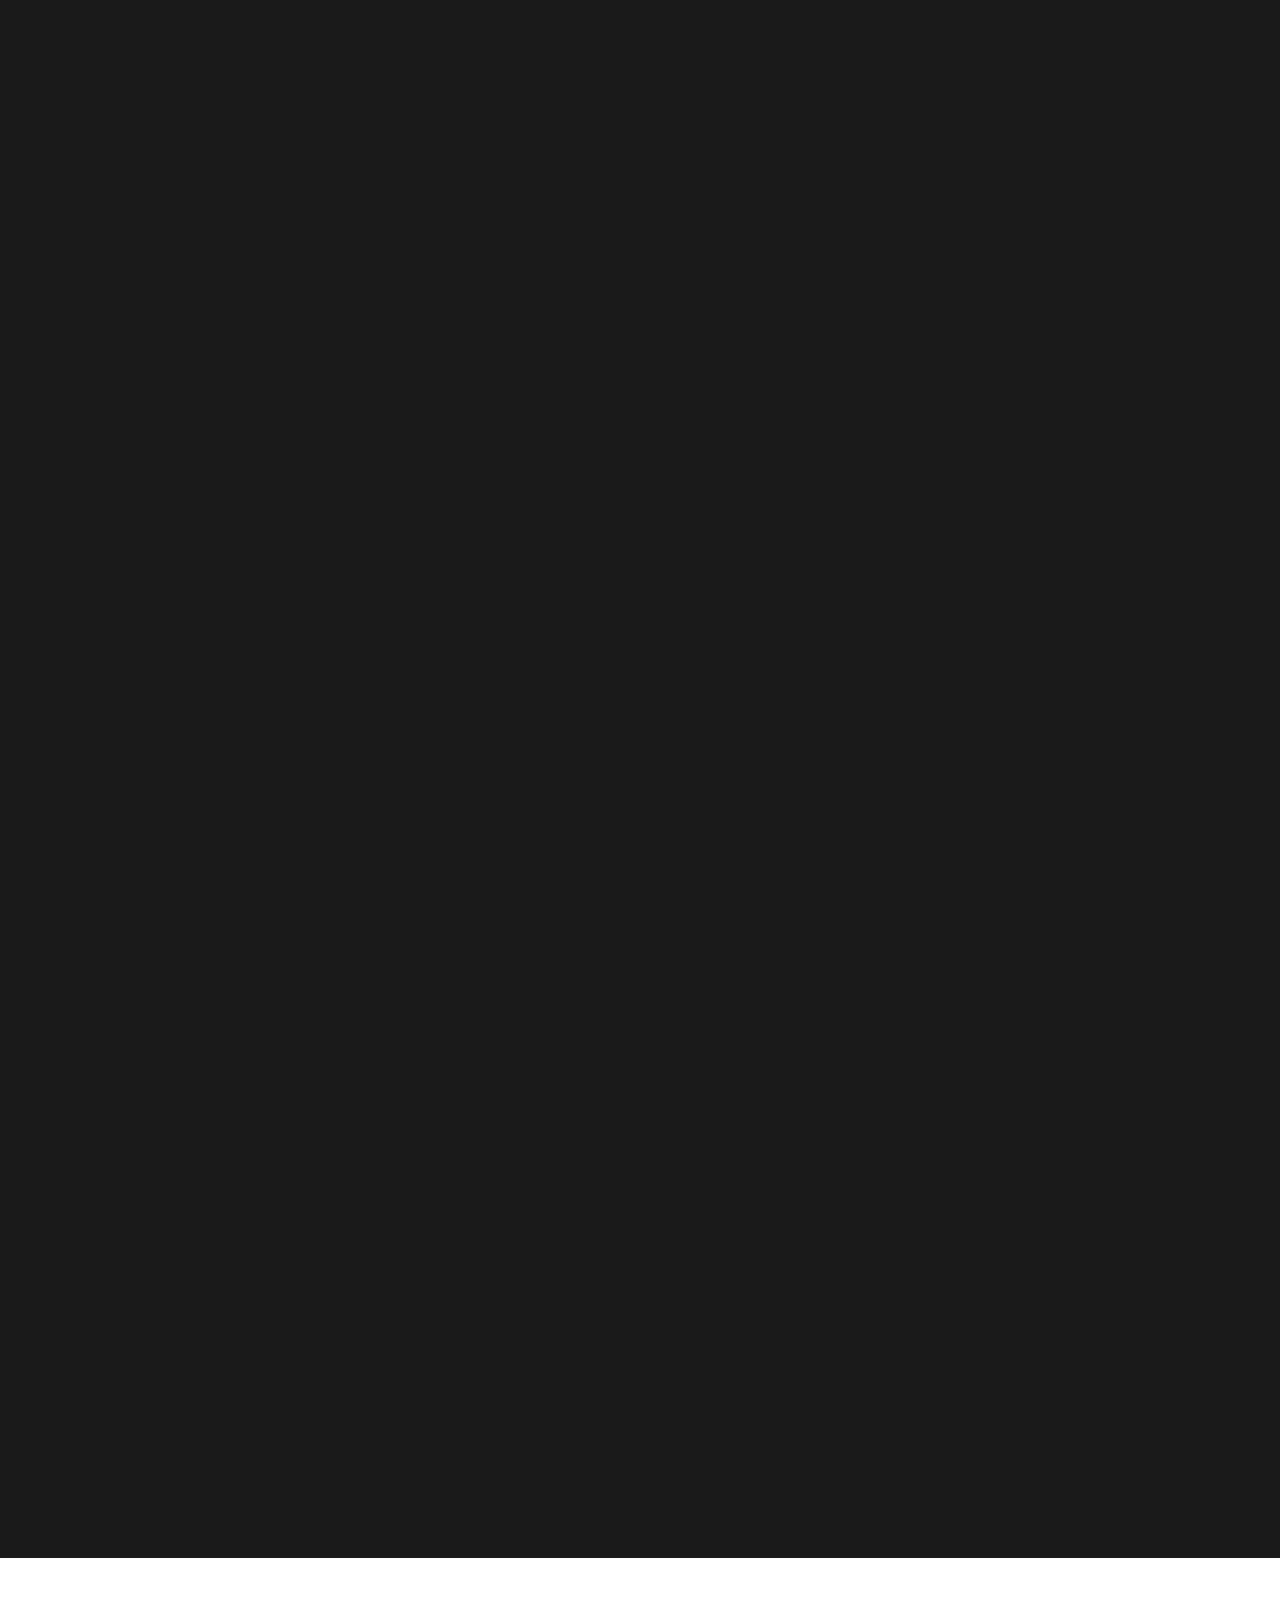
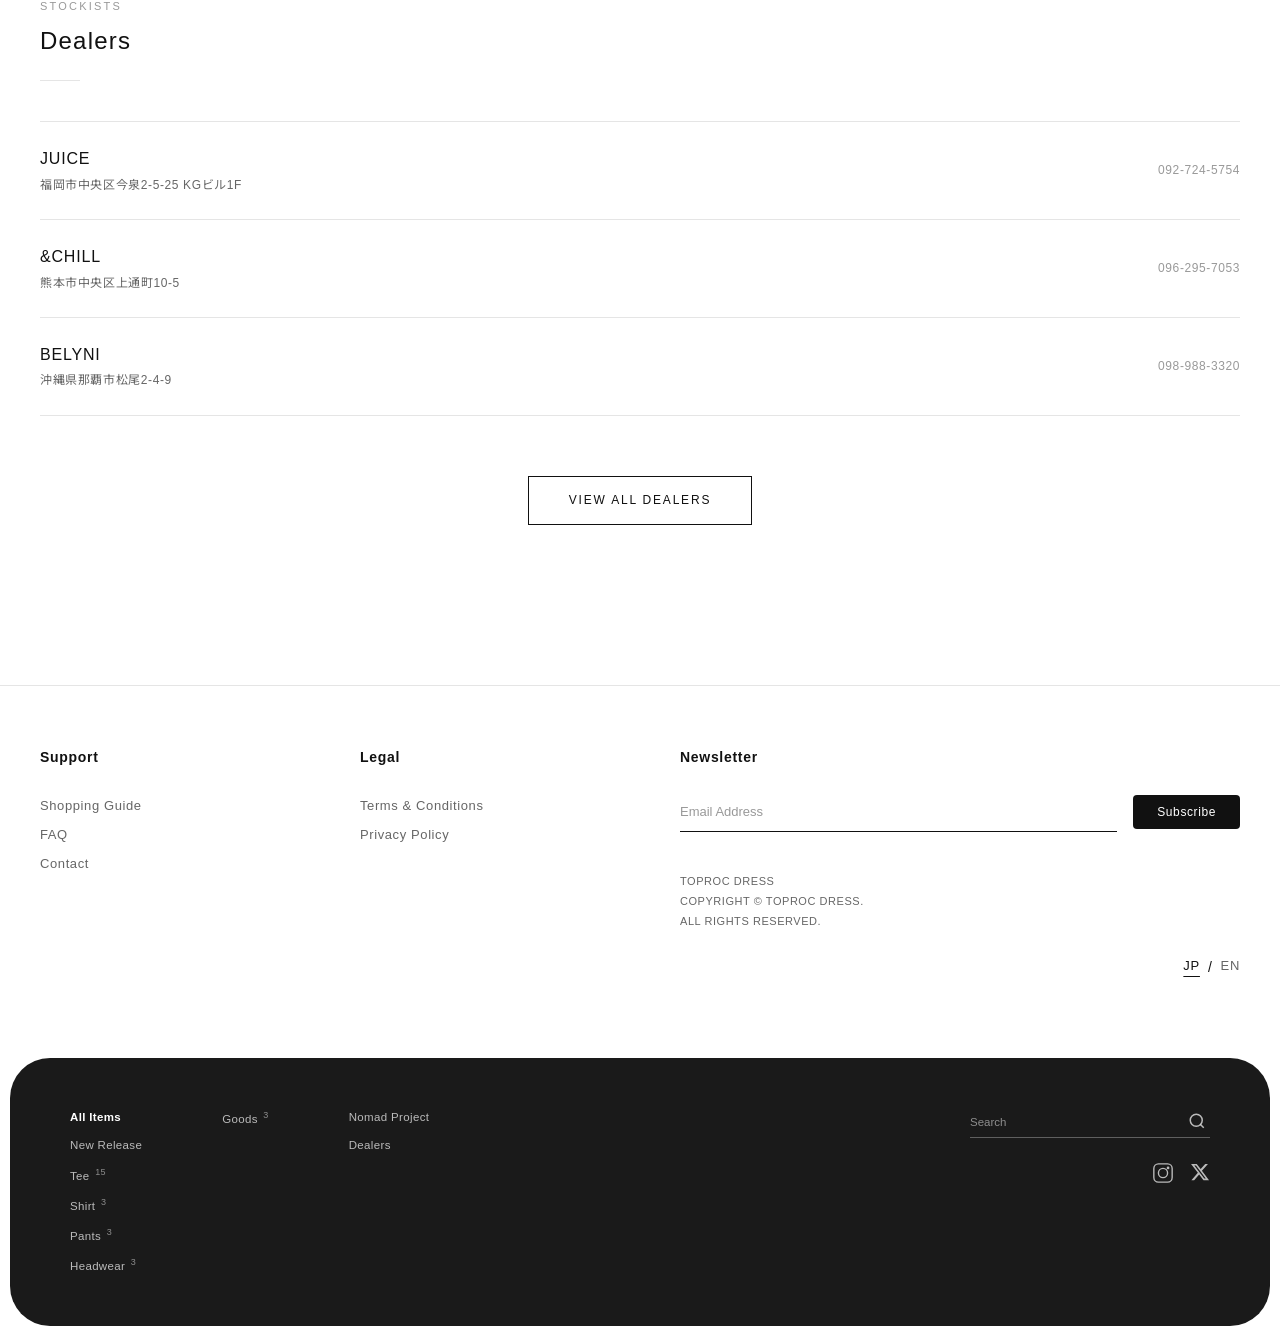
==== commit 977b957c: "Nomadセクション調整: 角丸・3.5枚表示・View All矢印・タイトルケース・ホームドロップダウン無効化 Co-Authored-By: Claude Opus 4.6 <noreply@an" ====
--- a/index.html
+++ b/index.html
@@ -23,7 +23,7 @@
   <link rel="stylesheet" href="https://cdn.jsdelivr.net/npm/swiper@11/swiper-bundle.min.css">
 
   <!-- Styles -->
-  <link rel="stylesheet" href="css/style.css?v=11">
+  <link rel="stylesheet" href="css/style.css?v=12">
   <link rel="stylesheet" href="css/animations.css?v=10">
 </head>
 <body class="home">
@@ -122,7 +122,7 @@
               <img src="https://www.toprocdress.com/interview/img/bboyissei.jpg" alt="Issei" loading="lazy">
             </div>
             <div class="feature-slide-info">
-              <p class="feature-slide-label">NOMAD PROJECT 01</p>
+              <p class="feature-slide-label">Nomad Project 01</p>
               <h3 class="feature-slide-title">Issei</h3>
             </div>
           </a>
@@ -133,7 +133,7 @@
               <img src="https://www.toprocdress.com/interview/img/bboytenpachi.jpg" alt="Tenpachi" loading="lazy">
             </div>
             <div class="feature-slide-info">
-              <p class="feature-slide-label">NOMAD PROJECT 02</p>
+              <p class="feature-slide-label">Nomad Project 02</p>
               <h3 class="feature-slide-title">Tenpachi</h3>
             </div>
           </a>
@@ -144,7 +144,7 @@
               <img src="https://www.toprocdress.com/interview/img/mimz.jpg" alt="Mimz" loading="lazy">
             </div>
             <div class="feature-slide-info">
-              <p class="feature-slide-label">NOMAD PROJECT 03</p>
+              <p class="feature-slide-label">Nomad Project 03</p>
               <h3 class="feature-slide-title">Mimz</h3>
             </div>
           </a>
@@ -155,7 +155,7 @@
               <img src="https://www.toprocdress.com/interview/img/bug.jpg" alt="Bug!?" loading="lazy">
             </div>
             <div class="feature-slide-info">
-              <p class="feature-slide-label">NOMAD PROJECT 04</p>
+              <p class="feature-slide-label">Nomad Project 04</p>
               <h3 class="feature-slide-title">Bug!?</h3>
             </div>
           </a>
@@ -166,7 +166,7 @@
               <img src="https://www.toprocdress.com/interview/img/kenta.jpg" alt="Kenta" loading="lazy">
             </div>
             <div class="feature-slide-info">
-              <p class="feature-slide-label">NOMAD PROJECT 05</p>
+              <p class="feature-slide-label">Nomad Project 05</p>
               <h3 class="feature-slide-title">Kenta</h3>
             </div>
           </a>
@@ -331,7 +331,7 @@
 
   <!-- Scripts -->
   <script src="https://cdn.jsdelivr.net/npm/swiper@11/swiper-bundle.min.js"></script>
-  <script src="js/main.js?v=3"></script>
+  <script src="js/main.js?v=12"></script>
   <script src="js/products.js?v=3"></script>
   <script>
     // Sticky MENU button + morph animation logic
--- a/css/style.css
+++ b/css/style.css
@@ -287,6 +287,10 @@
   gap: 16px;
 }
 
+.home .nav-dropdown:hover .nav-dropdown-menu {
+  display: none;
+}
+
 .nav-dropdown-menu a {
   font-family: var(--font-display);
   font-size: 1.4rem;
@@ -701,24 +705,24 @@
 .feature-section-header {
   display: flex;
   justify-content: space-between;
-  align-items: flex-end;
+  align-items: flex-start;
 }
 
 .feature-view-all {
   font-family: var(--font-display);
   font-size: 1.3rem;
-  letter-spacing: 0.1em;
-  text-transform: uppercase;
-  color: var(--color-text-secondary);
+  letter-spacing: 0.05em;
+  color: var(--color-text);
   text-decoration: none;
-  border-bottom: 1px solid var(--color-border);
-  padding-bottom: 2px;
-  transition: color var(--transition-fast), border-color var(--transition-fast);
+  transition: opacity var(--transition-fast);
+}
+
+.feature-view-all::after {
+  content: ' \2192';
 }
 
 .feature-view-all:hover {
-  color: var(--color-text);
-  border-color: var(--color-text);
+  opacity: 0.6;
 }
 
 .feature-swiper {
@@ -739,8 +743,9 @@
 .feature-slide-image {
   position: relative;
   overflow: hidden;
-  aspect-ratio: 450 / 600;
+  aspect-ratio: 3 / 4;
   background: var(--color-bg-elevated);
+  border-radius: 8px;
 }
 
 .feature-slide-image img {
@@ -762,16 +767,14 @@
   font-size: 1.1rem;
   color: var(--color-text-muted);
   letter-spacing: 0.1em;
-  text-transform: uppercase;
   margin-bottom: 4px;
 }
 
 .feature-slide-title {
   font-family: var(--font-display);
   font-size: 1.4rem;
-  font-weight: 500;
+  font-weight: 600;
   letter-spacing: 0.05em;
-  text-transform: uppercase;
 }
 
 /* --- Brand Statement --- */
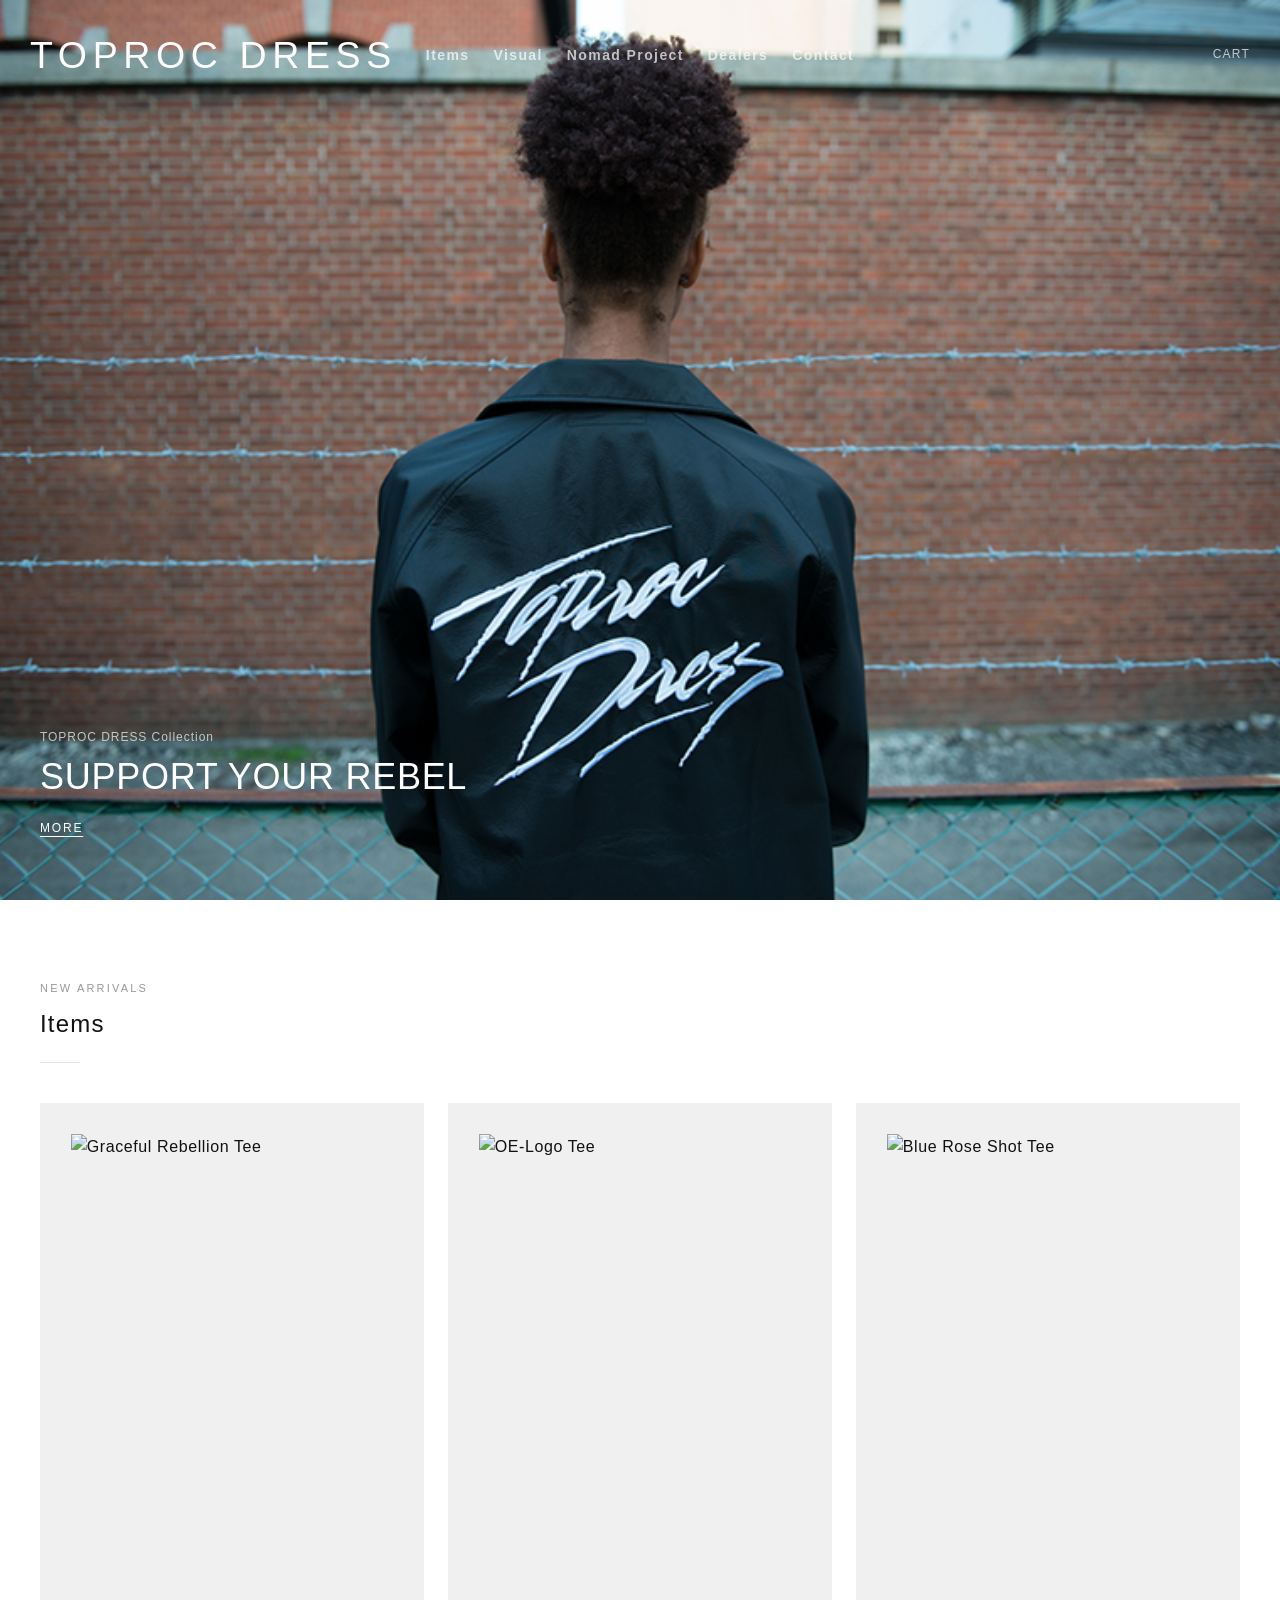
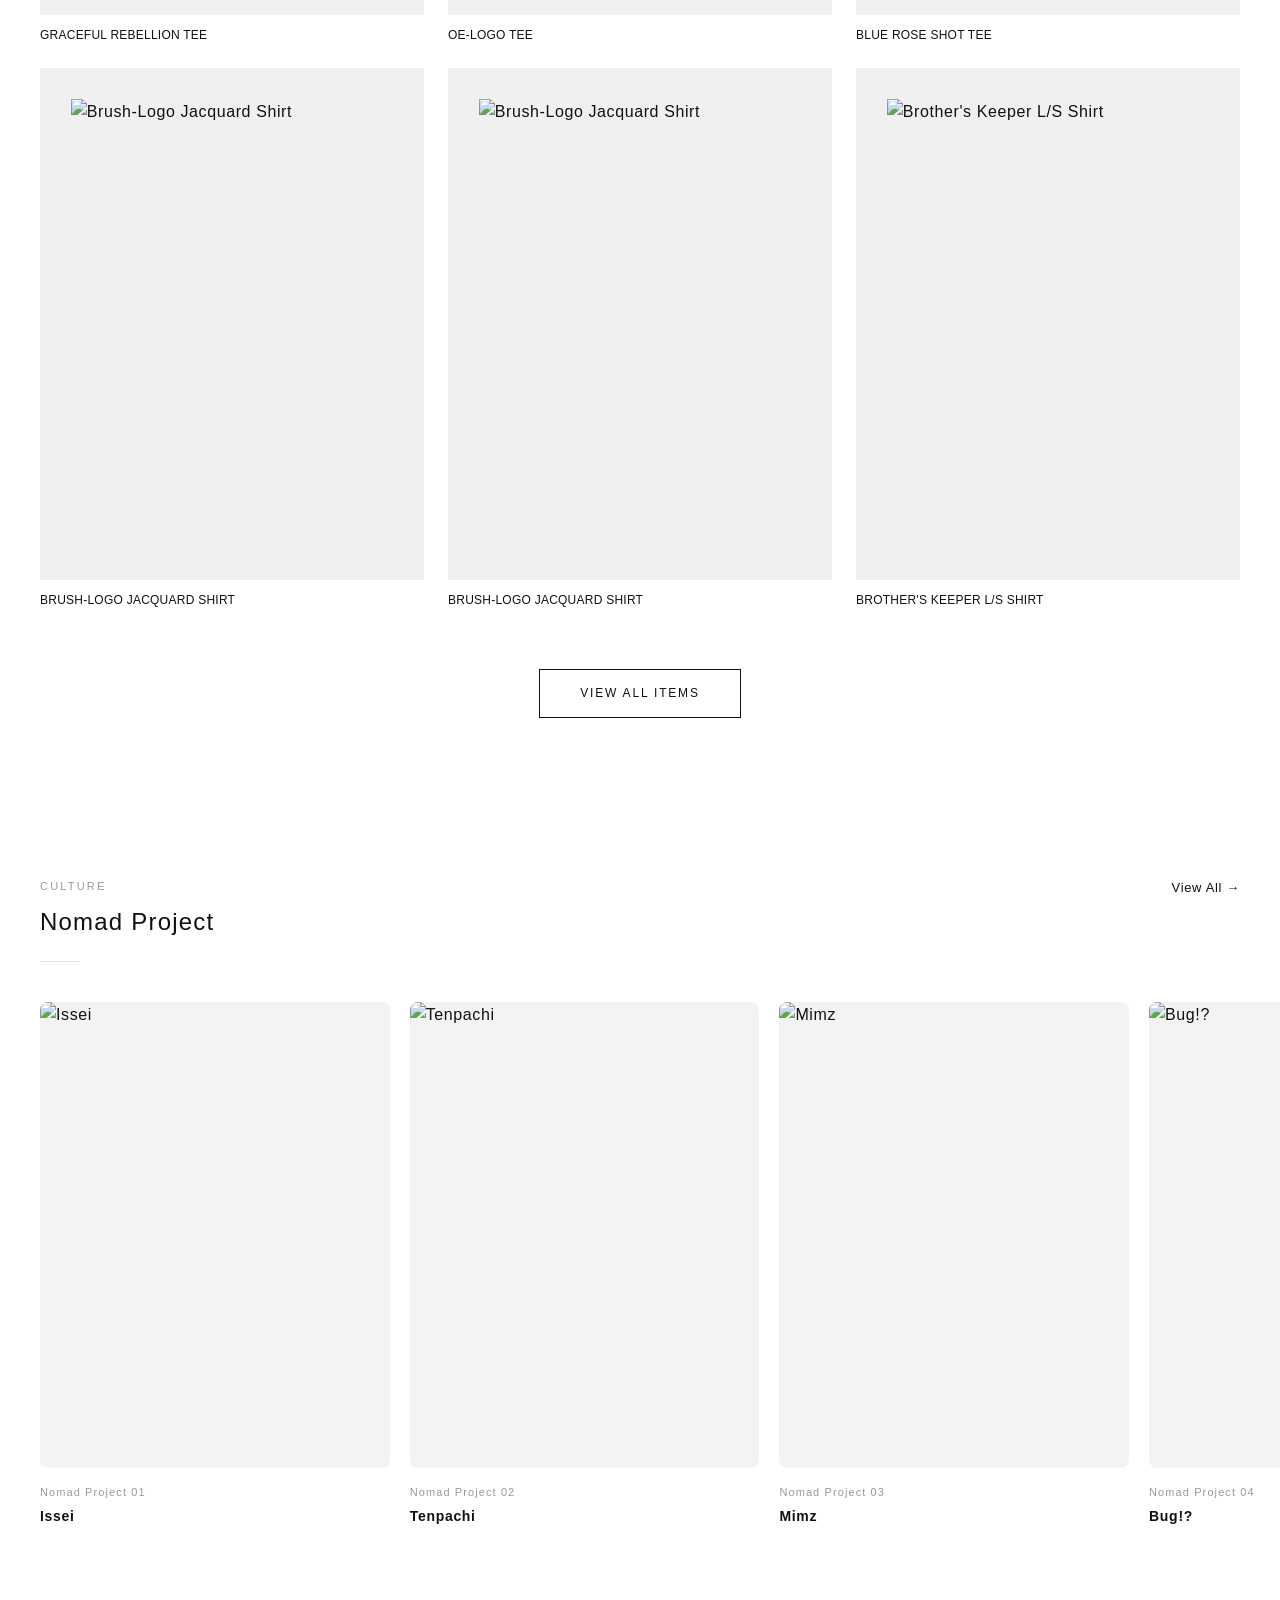
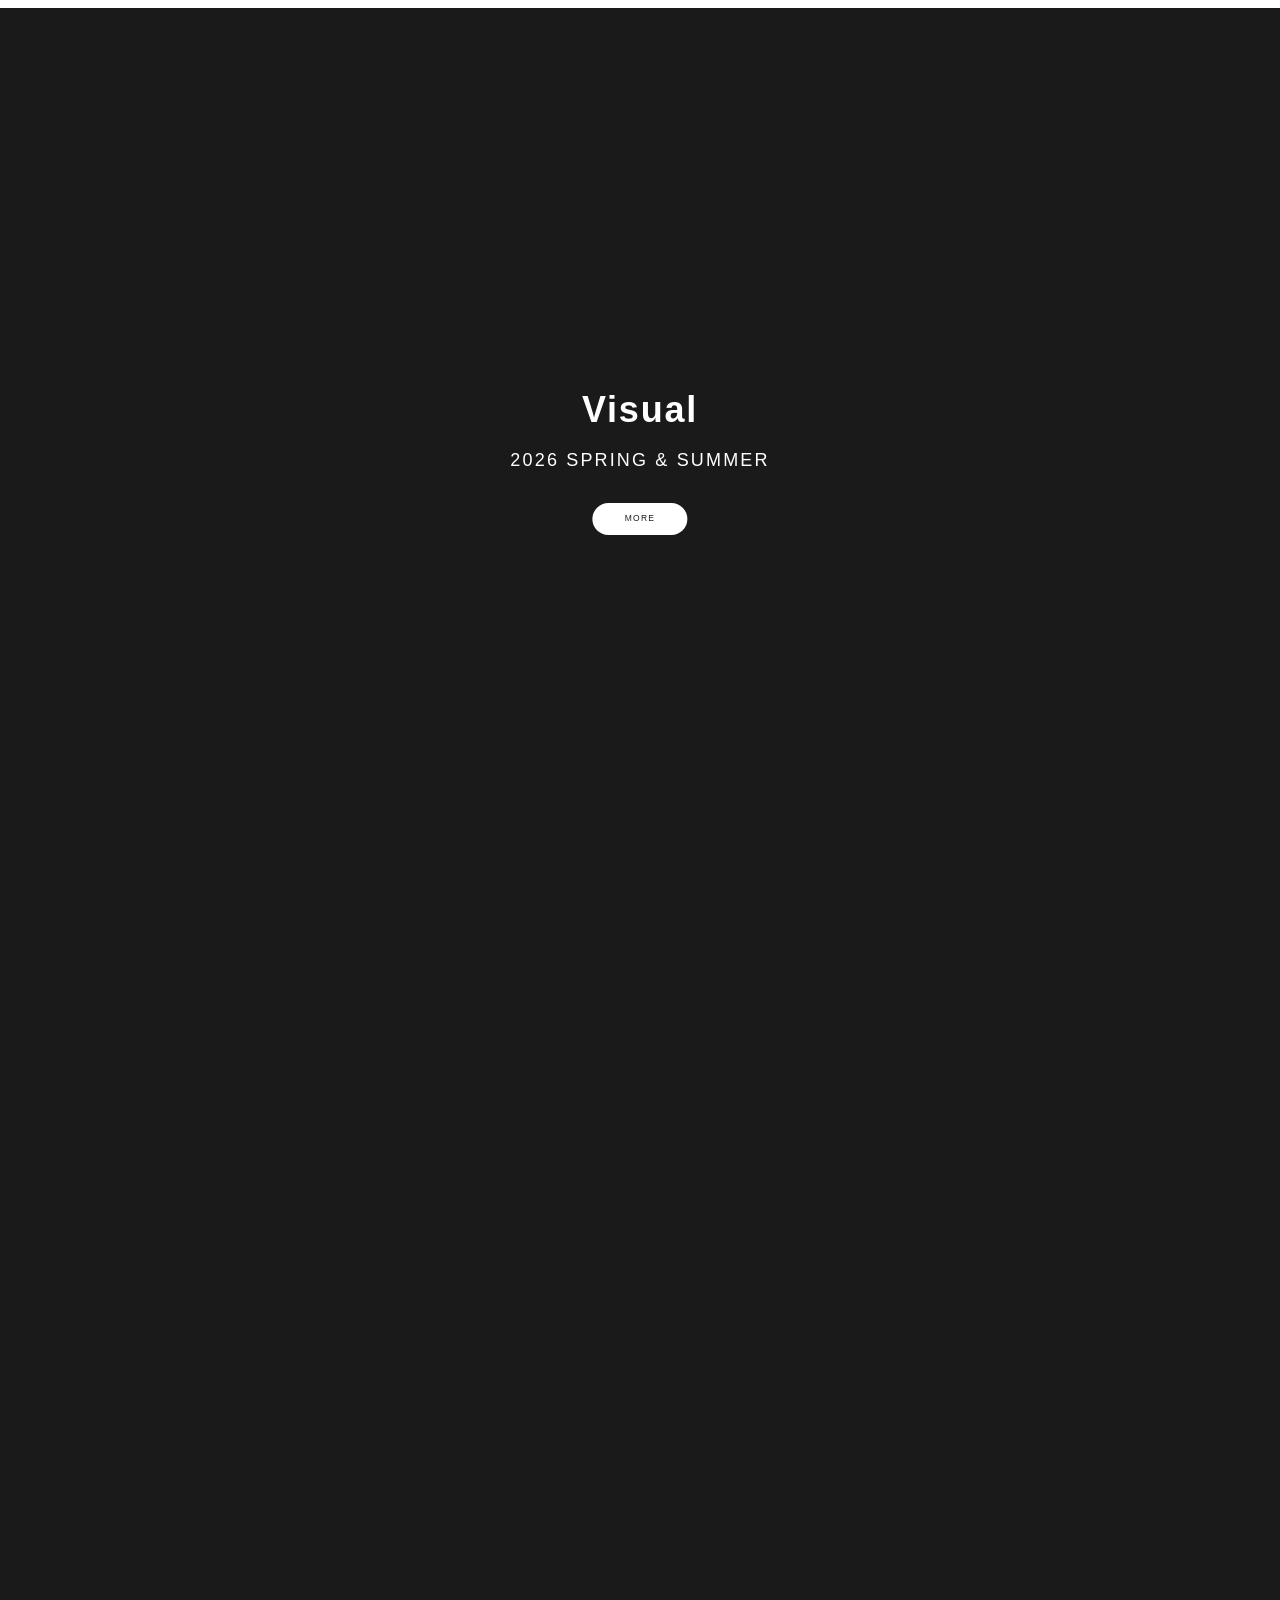
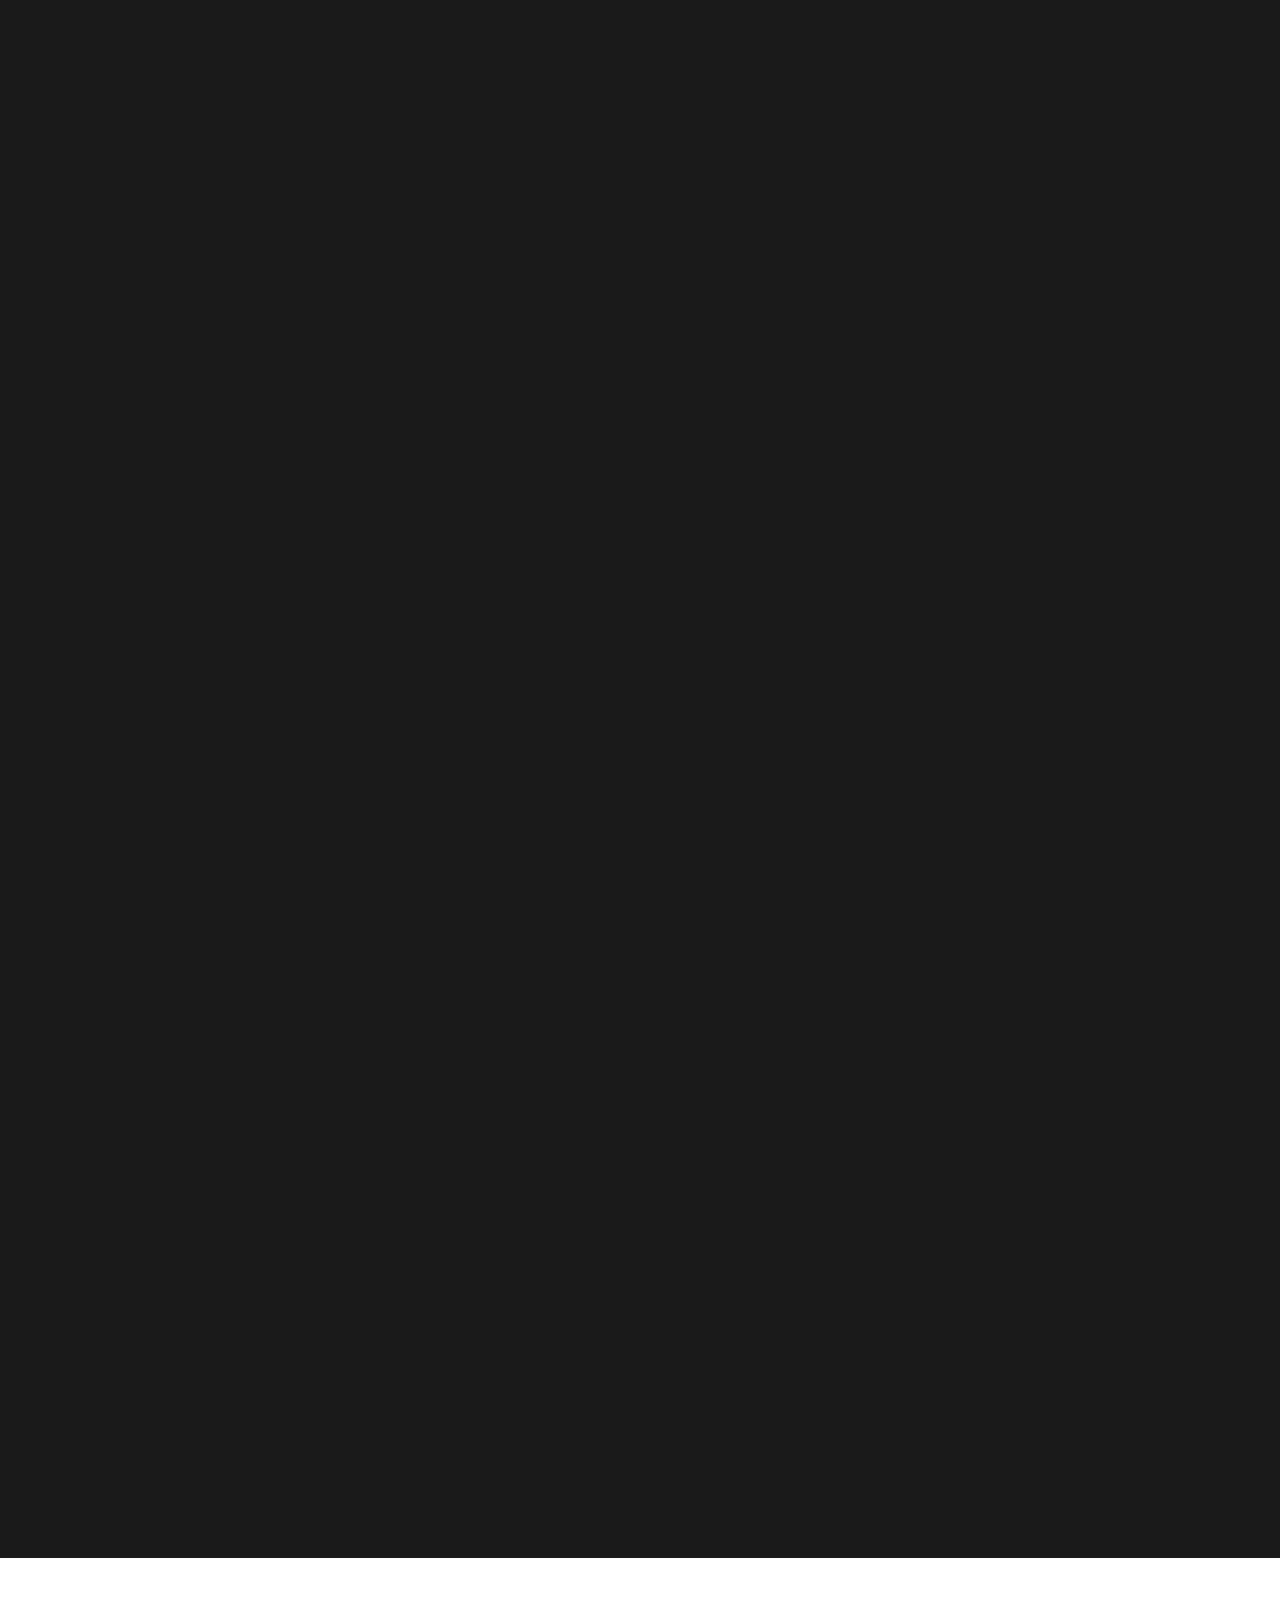
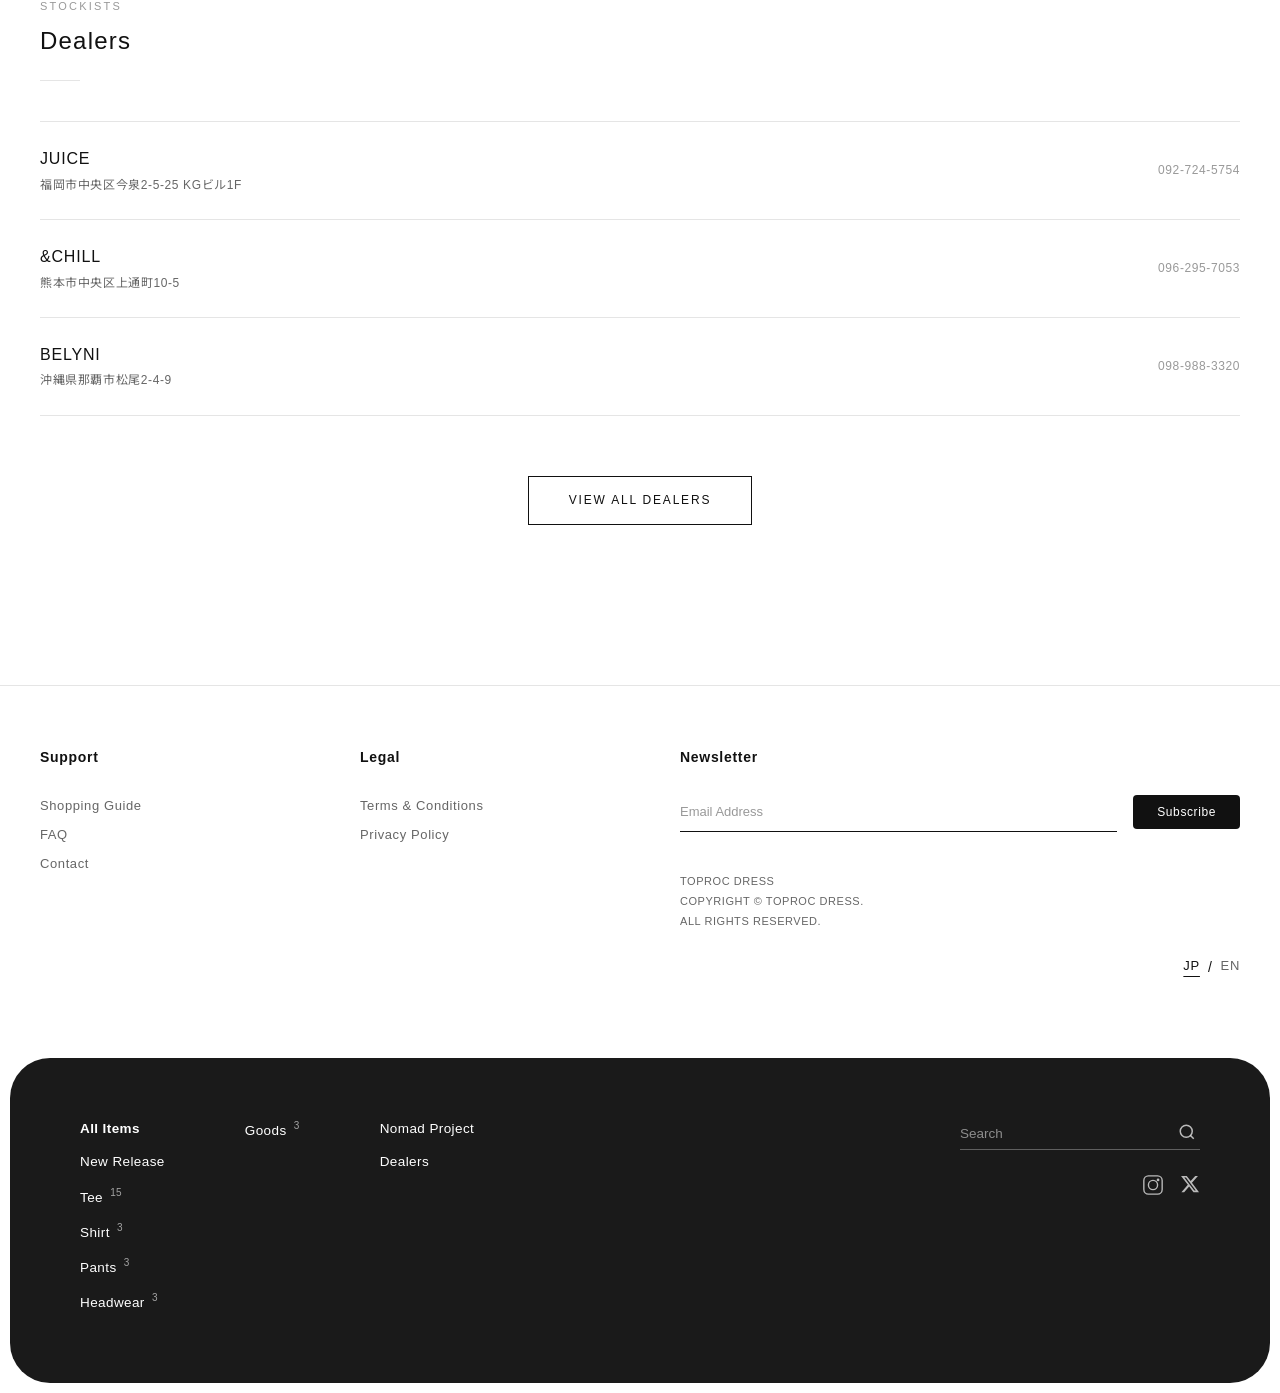
==== commit 856fa753: "全ページCSS/JSキャッシュバスティングをv=13に統一 Co-Authored-By: Claude Opus 4.6 <noreply@anthropic.com>" ====
--- a/index.html
+++ b/index.html
@@ -23,7 +23,7 @@
   <link rel="stylesheet" href="https://cdn.jsdelivr.net/npm/swiper@11/swiper-bundle.min.css">
 
   <!-- Styles -->
-  <link rel="stylesheet" href="css/style.css?v=12">
+  <link rel="stylesheet" href="css/style.css?v=13">
   <link rel="stylesheet" href="css/animations.css?v=10">
 </head>
 <body class="home">
@@ -331,7 +331,7 @@
 
   <!-- Scripts -->
   <script src="https://cdn.jsdelivr.net/npm/swiper@11/swiper-bundle.min.js"></script>
-  <script src="js/main.js?v=12"></script>
+  <script src="js/main.js?v=13"></script>
   <script src="js/products.js?v=3"></script>
   <script>
     // Sticky MENU button + morph animation logic
--- a/css/style.css
+++ b/css/style.css
@@ -1703,7 +1703,7 @@
 .products-bottom-bar {
   background: #1a1a1a;
   color: #fff;
-  padding: 50px 60px;
+  padding: 60px 70px 70px;
   border-radius: 18px;
   /* Morph animation: starts as pill, expands to full */
   transform-origin: center center;
@@ -1740,31 +1740,31 @@
 .products-bottom-col {
   display: flex;
   flex-direction: column;
-  gap: 10px;
+  gap: 12px;
 }
 
 .bottom-cat-link {
   font-family: var(--font-display);
-  font-size: 1.15rem;
-  font-weight: 400;
+  font-size: 1.35rem;
+  font-weight: 500;
   letter-spacing: 0.03em;
-  color: rgba(255, 255, 255, 0.7);
-  transition: color var(--transition-fast);
+  color: #fff;
+  transition: opacity var(--transition-fast);
 }
 
 .bottom-cat-link:hover {
-  color: #fff;
+  opacity: 0.6;
 }
 
 .bottom-cat-link strong {
   color: #fff;
-  font-weight: 600;
+  font-weight: 700;
 }
 
 .bottom-cat-link sup {
-  font-size: 0.9rem;
-  margin-left: 2px;
-  color: rgba(255, 255, 255, 0.5);
+  font-size: 1rem;
+  margin-left: 3px;
+  color: rgba(255, 255, 255, 0.6);
 }
 
 .products-bottom-right {
@@ -1786,7 +1786,7 @@
   background: transparent;
   border: none;
   color: #fff;
-  font-size: 1.15rem;
+  font-size: 1.35rem;
   padding: 8px 0;
   outline: none;
 }
